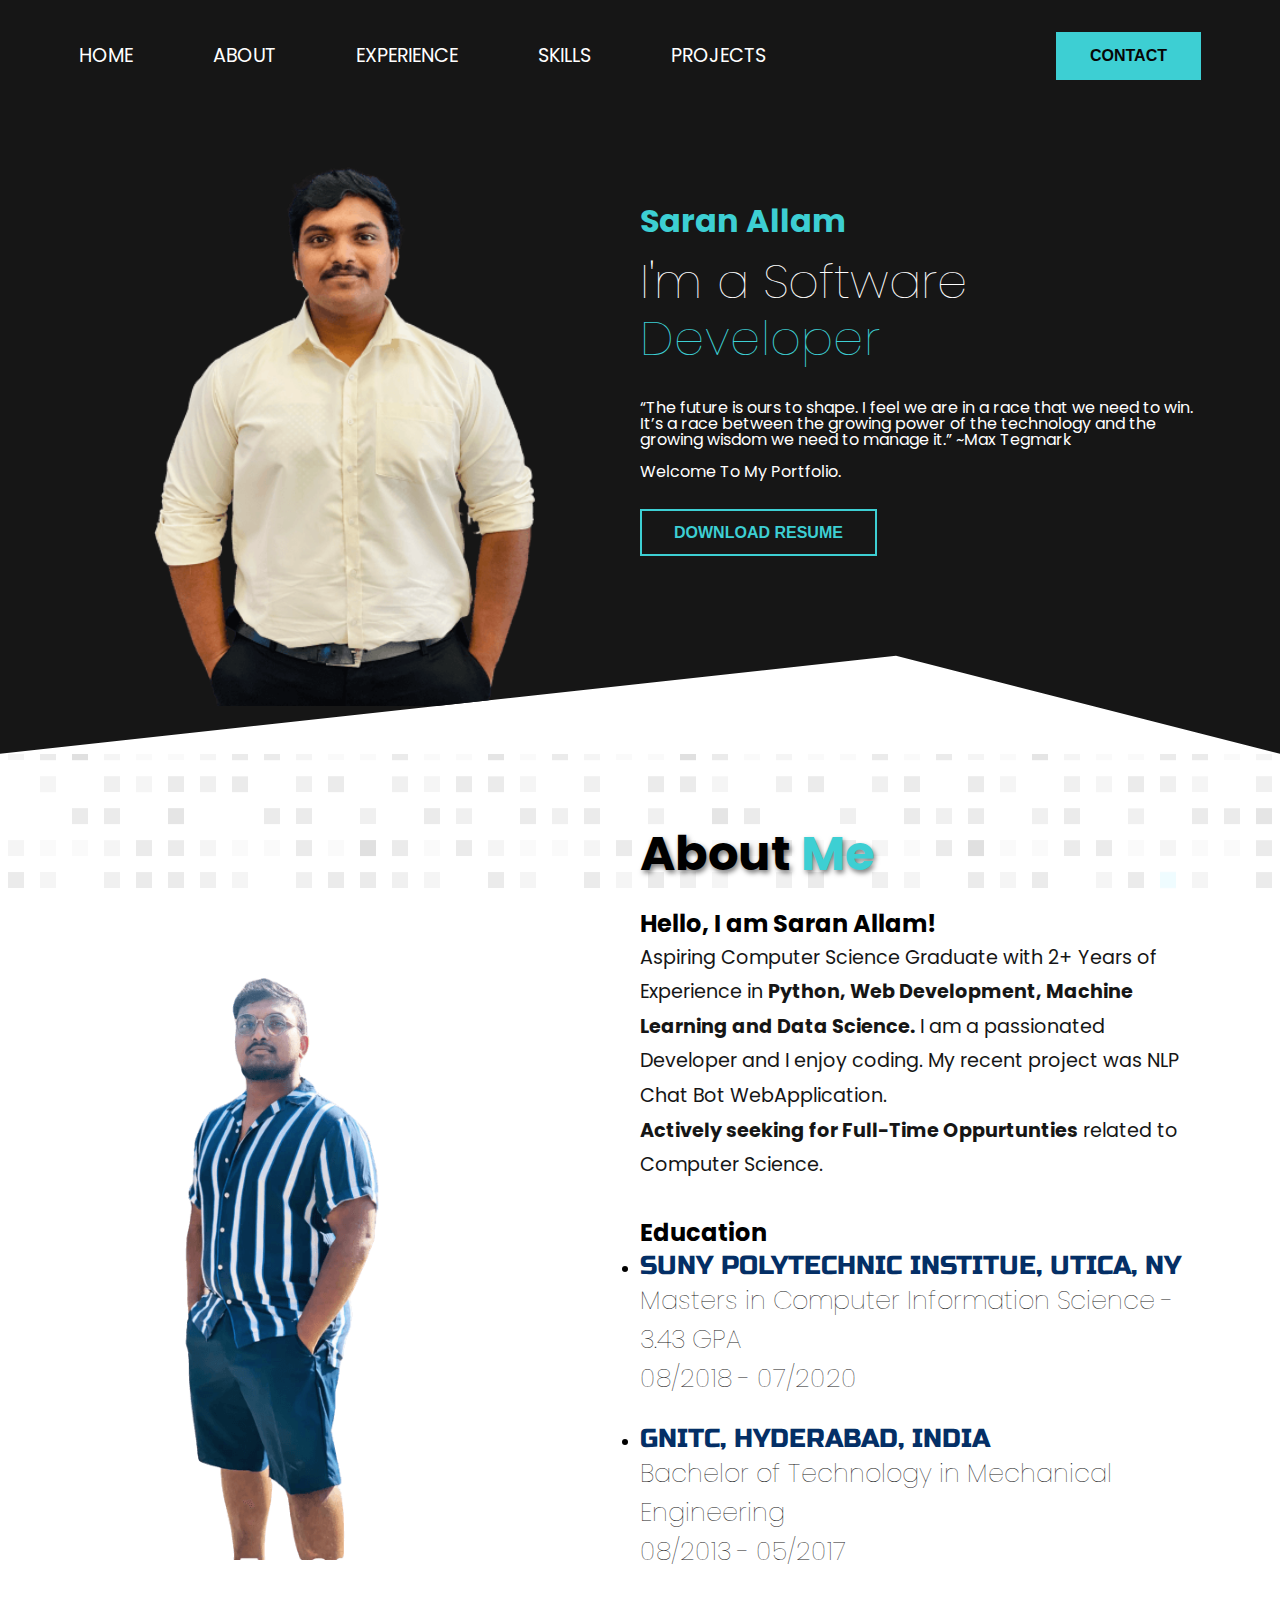
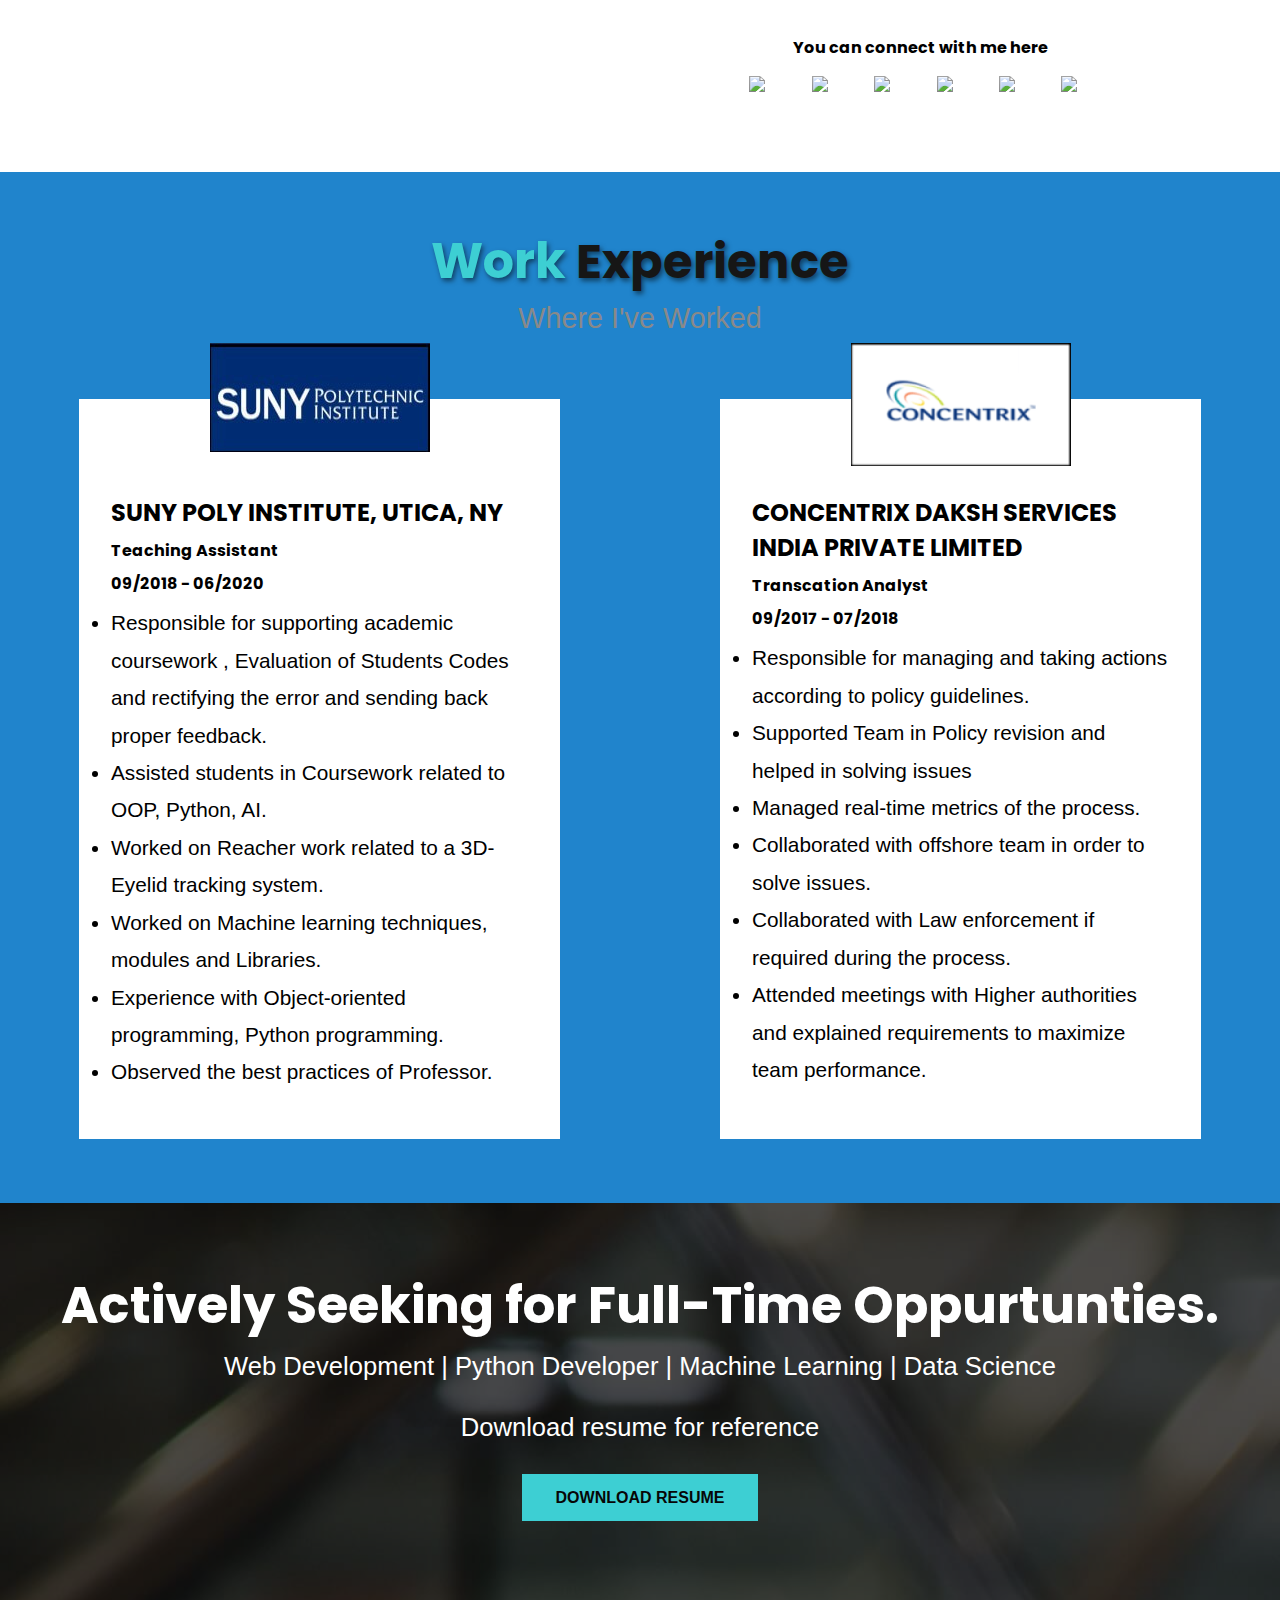
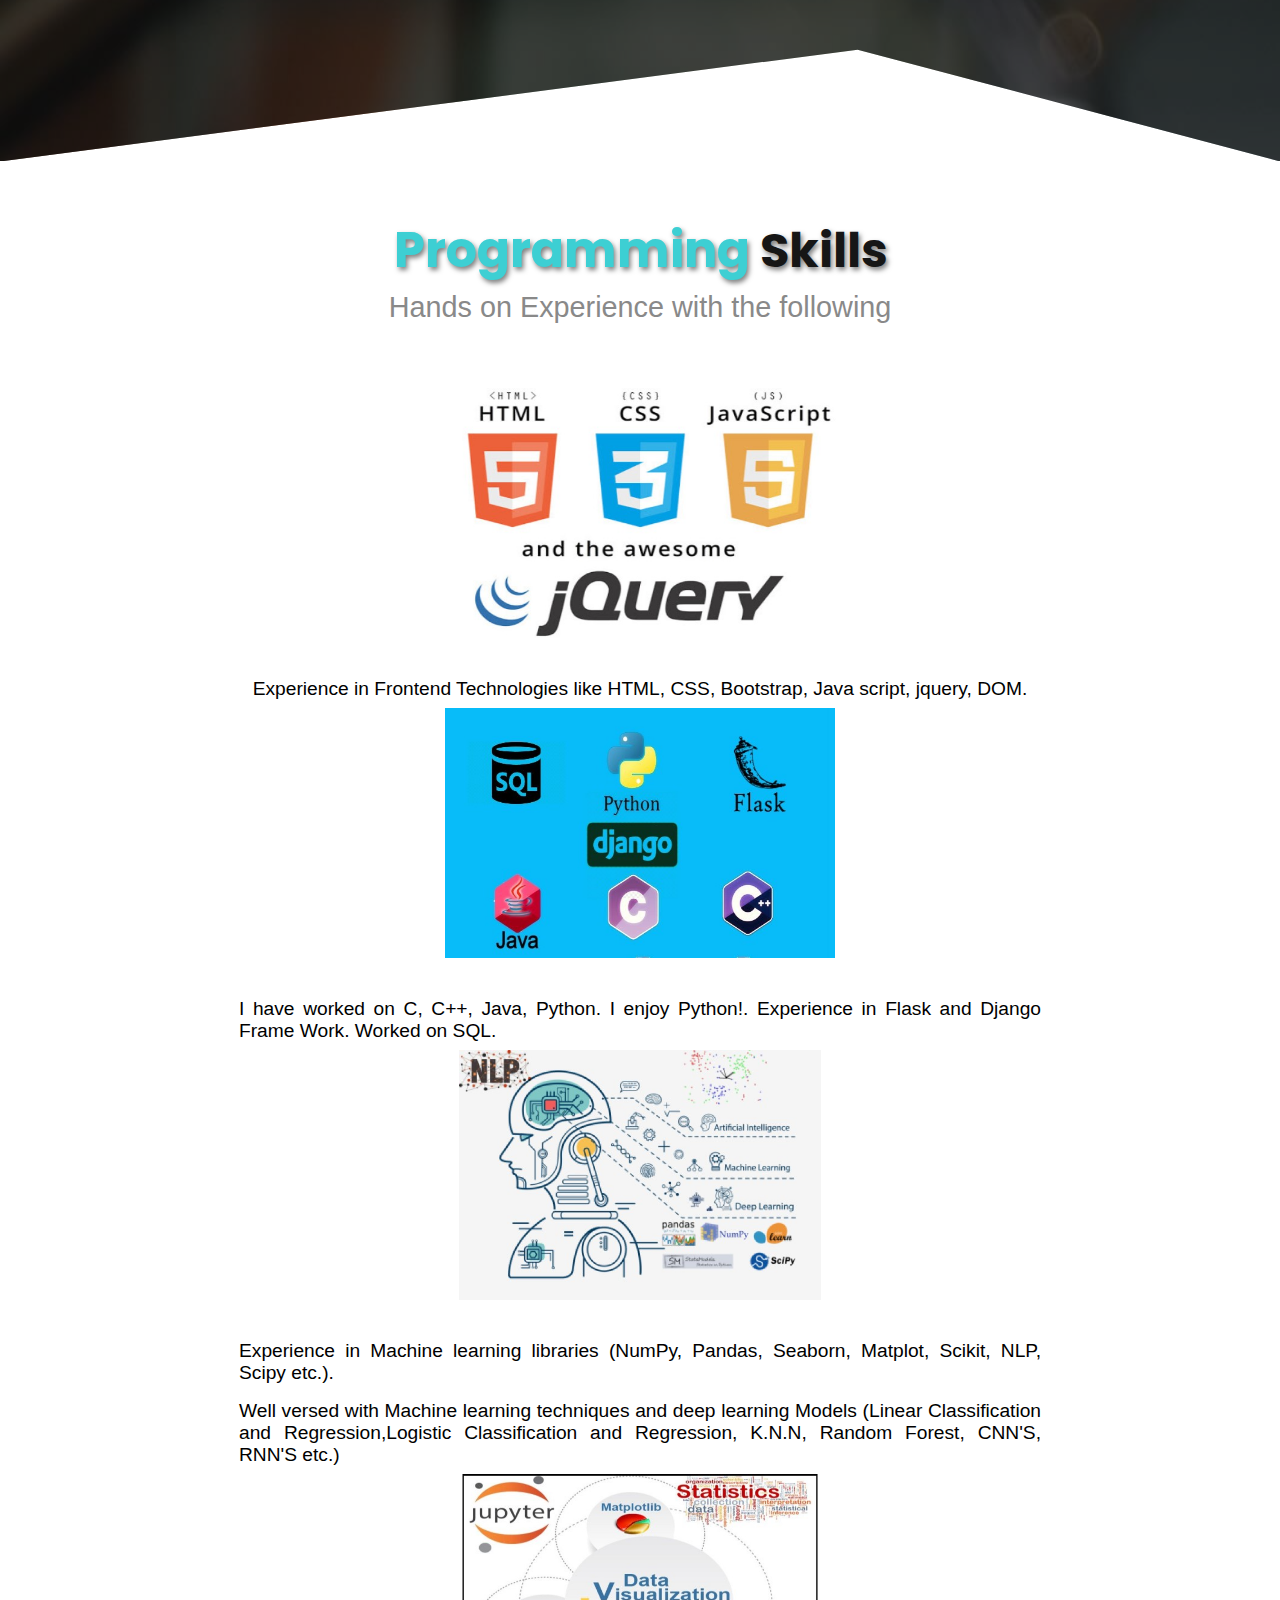
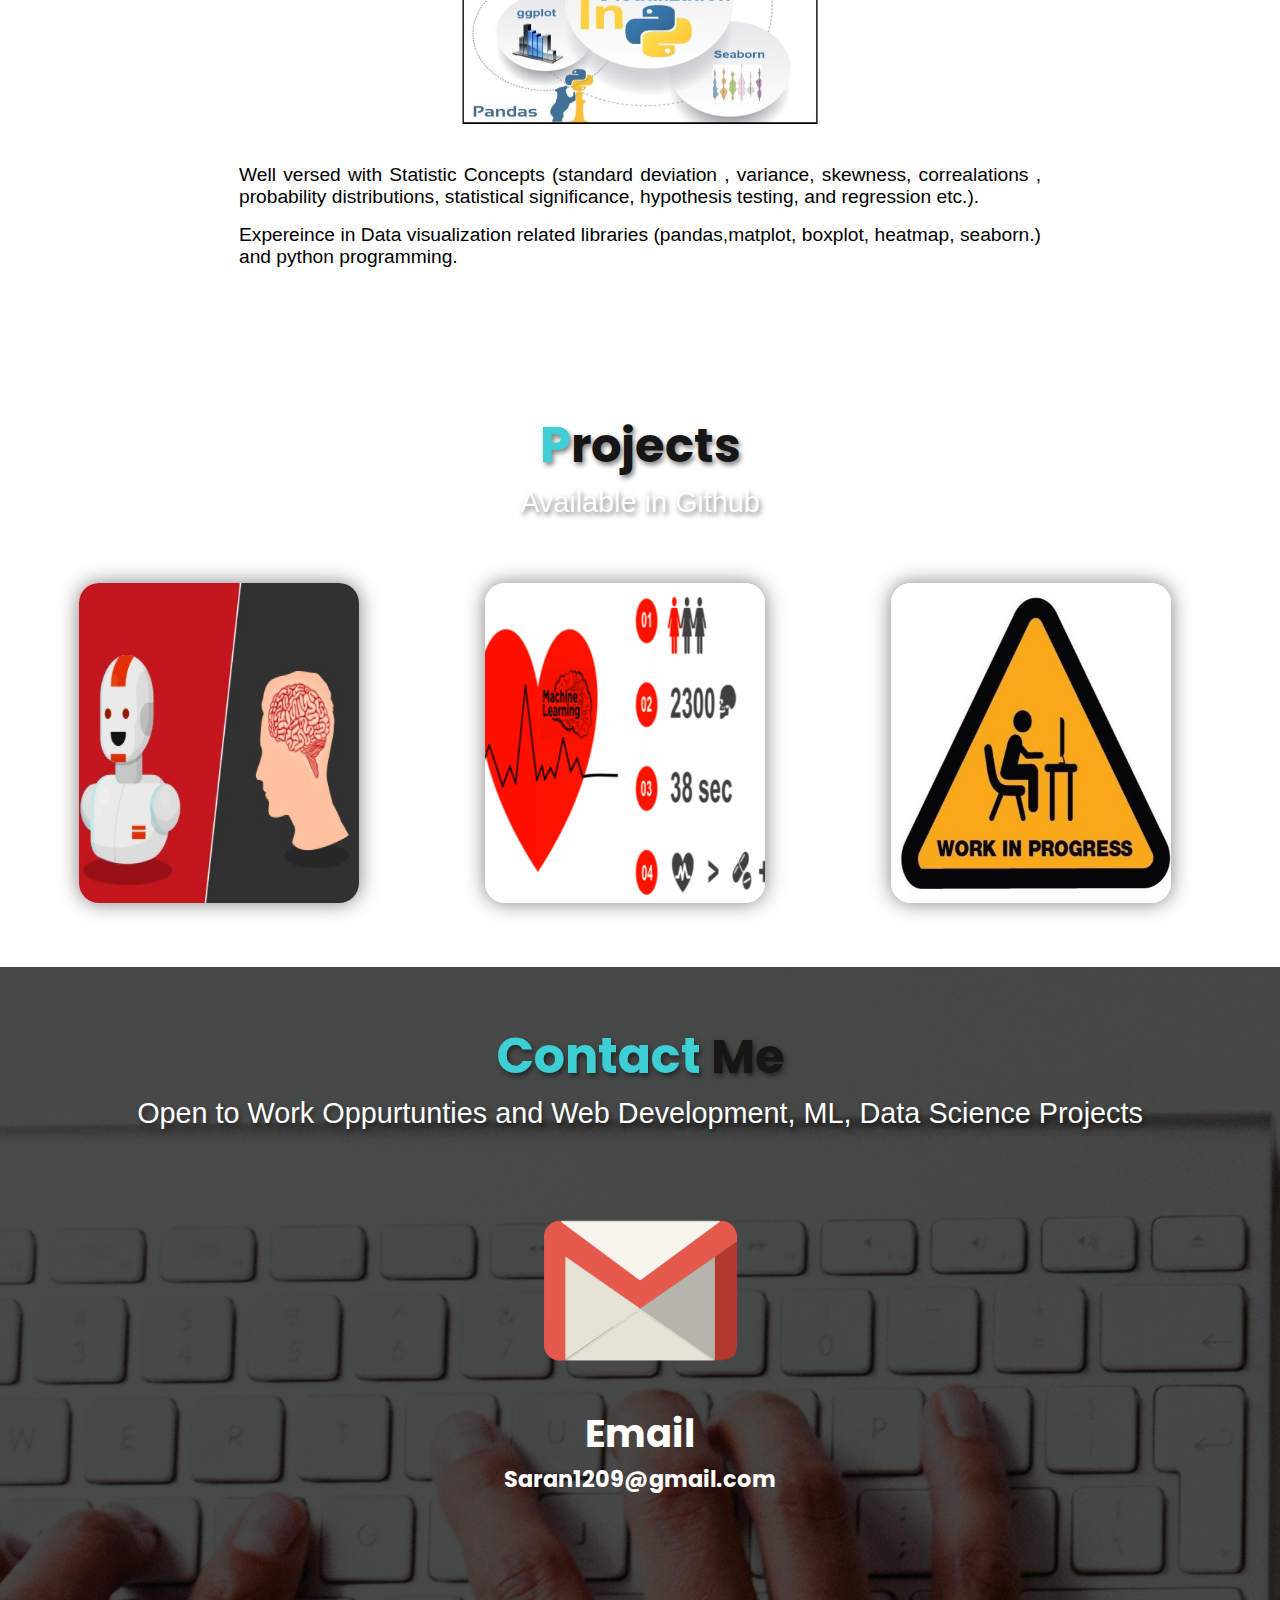
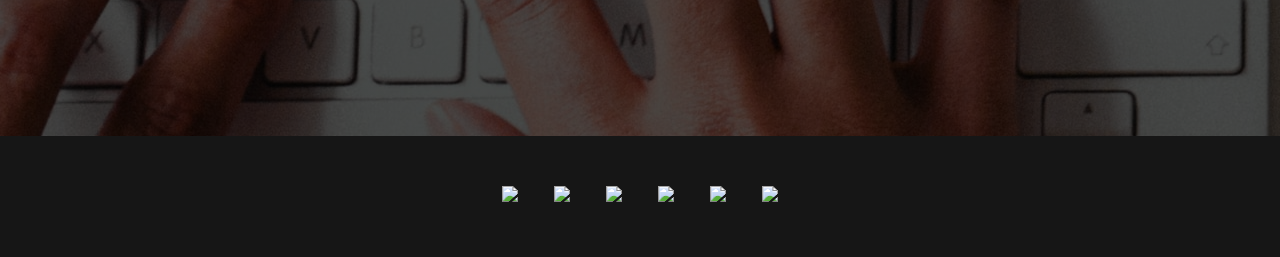
==== index.html @ 60944302 "Rename Portfolio.html to index.html" ====
<!DOCTYPE html>
<html lang="en" dir="ltr">
  <head>
    <meta charset="utf-8">
    <meta name="viewport" content="width=device-width, initial-scale=1.0">
    <meta http-equiv="X-UA-Compatible" content="ie=edge">
    <title>Saran's Portfolio</title>
    <link rel="stylesheet" type="text/css" href="https://cdn.jsdelivr.net/npm/slick-carousel@1.8.1/slick/slick.css"/>
    <link rel="stylesheet" href="port.css">
    <link href="https://fonts.googleapis.com/css2?family=Poppins:ital,wght@0,400;1,600&display=swap" rel="stylesheet">
<link href="https://fonts.googleapis.com/css2?family=Russo+One&display=swap" rel="stylesheet">
  </head>
  <body>
    <div class="site-main-wrapper">
      <button class="ham">
<img src="https://img.icons8.com/fluent/48/000000/menu--v1.png"/>
      </button>
      <div class="mobile-nav">
        <button class="times"> <img src="https://img.icons8.com/color/48/000000/close-window.png"/></button>
        <ul>
          <li><a  href="#home" >HOME</a></li>
          <li><a href="#about">ABOUT</a></li>
          <li><a href="#exp" >EXPERIENCE</a></li>
          <li><a href="#skill" >SKILLS</a></li>
          <li><a  href="#proj" >PROJECTS</a></li>
        </ul>
      </div>
      <header>
        <div class="container">
        <nav id= "main-nav" class = "flex item-center justify-between">
          <div class="left flex item-center ">
            <div class="flex item-center">
              <a href="#home">HOME</a>
                <a href="#about">ABOUT</a>
                  <a href="#exp">EXPERIENCE</a>
                    <a href="#skill">SKILLS</a>
                    <a href="#proj">PROJECTS</a>
            </div>
          </div>
          <div class="right">
          <a href="#Contact">  <button  class= "btn btn-primary" type="button" name="button">Contact</button></a>
          </div>
        </nav>

        <div class="hero flex item-center justify-between">
          <div class="left flex-1 flex justify-center">

            <img src="images\saran.png" alt="">
          </div>
          <div id = "wrapper" class="right flex-1">
  <h6>Saran Allam</h6>
  <h1>I'm a Software <span>Developer</span></h1>
  <p>“The future is ours to shape. I feel we are in a race that we need to win. It’s a race between the growing power of the technology and the growing wisdom we need to manage it.” ~Max Tegmark <br><br> Welcome To My Portfolio. </p>
  <div>
  <a href="http://rb.gy/mbuald">  <button class="btn btn-secondary" type="button" name="button">DOWNLOAD RESUME</button></a>
  </div>
          </div>
        </div>
          </div>
      </header>
      <section id = "about" class="About">
        <div class="container flex item-center about-inner-wrap">
          <div class="flex-1">
            <img class="about-me" src="images\aboutme2.png" alt="">
          </div>
          <div  class=" flex-1 aboutpara right">
  <h1>About<span> Me</span></h1>
  <h2>Hello, I am Saran Allam!</h3>
  <p class= "para">Aspiring Computer Science Graduate with 2+ Years of Experience in <span style="font-weight:bold; color:var(--dark);">Python, Web Development, Machine Learning and Data Science.</span> I am a passionated Developer and I enjoy coding. My recent project was NLP Chat Bot WebApplication. <br><span style="font-weight:bold;color:var(--dark);">Actively seeking for Full-Time Oppurtunties</span> related to Computer Science.  </p>
  <div class="edu">
    <h2 style="font-size:xlarge;">Education</h2>
    <ul>
      <li><h3 style="color:#042f66;">SUNY POLYTECHNIC INSTITUE, UTICA, NY<br><span  style=" color: var(--dark);font-family: 'Poppins', sans-serif;">Masters in Computer Information Science - 3.43 GPA <br> 08/2018 - 07/2020 </span></h4></li>
      <li><h3  style="color:#042f66;">GNITC, HYDERABAD, INDIA<br><span   style=" color: var(--dark);font-family: 'Poppins', sans-serif;">Bachelor of Technology in Mechanical Engineering <br>08/2013 - 05/2017 </span></h4></li>
    </ul>
    </div>
    <h5>You can connect with me here</h5>
  <div class="social">
    <a href="https://www.linkedin.com/in/saranallam/"><img src="https://img.icons8.com/color/48/000000/linkedin.png"/></a>
      <a href="https://github.com/saran1209"><img src="https://img.icons8.com/fluent/48/000000/github.png"/></a>
    <a href="https://www.facebook.com/saran1209/"><img src="https://img.icons8.com/color/48/000000/facebook-new.png"/></a>
  <a href="https://twitter.com/saran1209"><img src="https://img.icons8.com/fluent/48/000000/twitter.png"/></a>
    <a href="https://www.instagram.com/isarankumar/"><img src="https://img.icons8.com/fluent/48/000000/instagram-new.png"/></a>
      <a href="https://www.youtube.com/user/saran1209"><img src="https://img.icons8.com/fluent/48/000000/youtube-play.png"/></a>
  </div>
  </div>
        </div>
      </section>
      <section id ="exp" class="Expereince">
        <div class="container">
          <h1 class="section-heading"><span>Work</span> Experience</h1>
          <p>Where I've Worked</p>
          <div class="card-wrapper">
            <div class="card">
              <img src="images\SUNY.jpg" alt="">
              <h2>SUNY POLY INSTITUTE, UTICA, NY</h2>
              <h3>Teaching Assistant</h2>
              <h3>09/2018 - 06/2020</h3>
              <ul>
                <li>Responsible for supporting academic coursework , Evaluation of Students Codes and rectifying the error and sending back proper feedback.</li>
                <li>Assisted students in Coursework related to OOP, Python, AI.</li>
                <li>Worked on Reacher work related to a 3D-Eyelid tracking system.</li>
                <li>Worked on Machine learning techniques, modules and Libraries.</li>
                <li>Experience with Object-oriented programming, Python programming.</li>
                <li>Observed the best practices of Professor.</li>
              </ul>
            </div>
            <div class="card" >
              <img src="images\cons.png" alt="">
              <h2>CONCENTRIX DAKSH SERVICES INDIA PRIVATE LIMITED</h2>
              <h3>Transcation Analyst</h3>
              <h3>09/2017 - 07/2018</h3>
              <ul >
                <li>Responsible for managing and taking actions according to policy guidelines.</li>
                <li>Supported Team in Policy revision and helped in solving issues </li>
                <li>Managed real-time metrics of the process.</li>
                <li>Collaborated with offshore team in order to solve issues.</li>
                <li>Collaborated with Law enforcement if required during the process.</li>
                <li>Attended meetings with Higher authorities and  explained requirements to maximize team performance.</li>
              </ul>
            </div>
          </div>
        </div>
      </section>
      <section class="Available">
        <h1>Actively Seeking for Full-Time Oppurtunties.</h1>
        <p>Web Development | Python Developer | Machine Learning | Data Science</p>
  <p>Download resume for reference</p>
  <a href="http://rb.gy/mbuald">
<button class="btn btn-primary" type="button">DOWNLOAD RESUME</button></a>
      </section>
      <section id= "skill" class="skills">
        <div class="container">
          <h1 class="section-heading"><span>Programming</span> Skills</h1>
          <p>Hands on Experience with the following</p>
          <div class="slider">
            <div class="slide">
              <img src="images\frontend.jpg" alt="">
              <p>Experience in Frontend Technologies like HTML, CSS, Bootstrap, Java script, jquery, DOM.</p>
            </div>
            <div class="slide">
              <img src="images\coding.jpg" alt="">
              <p>I have worked on C, C++, Java, Python. I enjoy Python!. Experience in Flask and Django Frame Work. Worked on SQL.</p>


            </div>
            <div class="slide">
              <img src="images\ai.jpg" alt="">
              <p>Experience in Machine learning libraries (NumPy, Pandas, Seaborn, Matplot, Scikit, NLP, Scipy etc.).</p><p>Well versed with Machine learning techniques and deep learning Models (Linear Classification and Regression,Logistic Classification and Regression, K.N.N, Random Forest, CNN'S, RNN'S etc.) </p>

            </div>
            <div class="slide">
              <img src="images\data.jpg" alt="">

              <p>Well versed with Statistic Concepts (standard deviation , variance, skewness, correalations , probability distributions, statistical significance, hypothesis testing, and regression etc.).</p> <p> Expereince in Data visualization related libraries (pandas,matplot, boxplot, heatmap, seaborn.) and python programming. </p>

            </div>
          </div>
          <div class="slider-dots">
          </div>
        </div>
      </section>
      <section id="proj" class="work">
        <div class="container">
        <h1 class="section-heading"><span>P</span>rojects</h1>
        <p>Available in Github<p>
  <div class="card-wrapper">
      <div class="c">
        <span class="surface"></span>
        <h1>NLP Chatbot</h1>
        <h3>College Enquery Chatbot</h3>
        <a href="https://github.com/saran1209"><img class="fab fa-github" src="https://img.icons8.com/fluent/48/000000/github.png"/></a>
      </div>
      <div class="c ML-1">
        <span class="surface"></span>
        <h1>Heat Disease <br> Prediction</h1>
        <p>Comparing ML Algorithms</p>
        <a href="https://github.com/saran1209"><img class="fab fa-github" src="https://img.icons8.com/fluent/48/000000/github.png"/></a>
      </div>
      <div class="c cal">
        <span class="surface"></span>
        <h1>Calculator</h1>
        <h3>Using Javascript</h3>
        <a href="https://github.com/saran1209"><img class="fab fa-github" src="https://img.icons8.com/fluent/48/000000/github.png"/></a>
      </div>
    </div>
  </div>
  </section>
  <section id ="Contact" class="contact">
    <div class="container">
      <h1 class="section-heading"><span>Contact</span> Me</h1>
      <p> Open to  Work Oppurtunties and Web Development, ML, Data Science Projects</p>
  <div class="card-wrapper">
    <div class="card">
      <img src="images\Gmail.png" alt="">
      <h2>Email</h2>
      <h6>Saran1209@gmail.com</h6>
    </div>
  </div>
    </div>
  </section>
  <footer>
    <div class="footer-socials">
      <a href="https://www.linkedin.com/in/saranallam/"><img src="https://img.icons8.com/color/48/000000/linkedin.png"/></a>
        <a href="https://github.com/saran1209"><img src="https://img.icons8.com/fluent/48/000000/github.png"/></a>
      <a href="https://www.facebook.com/saran1209/"><img src="https://img.icons8.com/color/48/000000/facebook-new.png"/></a>
    <a href="https://twitter.com/saran1209"><img src="https://img.icons8.com/fluent/48/000000/twitter.png"/></a>
      <a href="https://www.instagram.com/isarankumar/"><img src="https://img.icons8.com/fluent/48/000000/instagram-new.png"/></a>
      <a href="https://www.youtube.com/user/saran1209"><img src="https://img.icons8.com/fluent/48/000000/youtube-play.png"/></a>

    </div>
  </footer>

    </div>
    <script type="text/javascript" src="https://code.jquery.com/jquery-1.11.0.min.js"></script>
  <script type="text/javascript" src="https://code.jquery.com/jquery-migrate-1.2.1.min.js"></script>
  <script type="text/javascript" src="https://cdn.jsdelivr.net/npm/slick-carousel@1.8.1/slick/slick.min.js"></script>
<script  src="portf.js"></script>
  </body>
</html>
---- port.css ----
@import "utilities.css";

:root{
  --primary:#3DCFD3;
  --dark:#161616;
  --pure:#FFFFFF;
  --ternary:#898989;
  --light:#F2F2F2;
  --secondary:#070606;
}
body{
  font-family: 'Poppins', sans-serif;
}
*{
  padding: 0;
  margin: 0;
  box-sizing: border-box;
  --webkit-font-smotthing:antiialised;
}

html{
  scroll-behavior: smooth;
}
.hero{
  padding: 3rem 0;
}

.site-main-wrapper{
  position: relative;

}
.container{
  max-width: 1152px;
  padding:0 15px;
  margin: 0 auto;
}

@media (min-width: 576px){
  .container{
    max-width: 540px;
  }
}
@media (min-width: 768px){
  .container{
    max-width: 720px;
  }
}

@media (min-width: 992px){
  .container{
    max-width: 960px;
  }
}

@media (min-width:1204px){
  .container{
    max-width: 1152px;
  }
}

.ham img{
  width: 30px;
    background: none;
}

.ham{
  position: absolute;
  top: 40px;
  right:40px;
  z-index: 11;
  background: none;
  border: none;
  outline: none;
  cursor: pointer;
  display: none;

}
.mobile-nav{
  position: fixed;
  top:0;
  left:0;
  z-index: 1001;
  background: url("images\\nav.jpg");
  width: 100%;
  height: 100%;
  padding: 2rem;
  padding-top: 5rem;
float: none;
  transform: translateX(-100%);
  transition: all .5s ease-in-out;
}
.open{
  transform:translateX(0);
}
.times{
position: fixed;
top: 30px;
right: 30px;
border: none;
background: none;
outline: none;
cursor: pointer;
}
.times img{
  width: 35px;
}
.mobile-nav ul{
  list-style-type: none;
}
.mobile-nav ul li a{

  color: var(--pure);
  text-decoration: none;
  font-size: 3rem;
  color: #fff;
    text-align: center;
    text-shadow: 0 0 5px #fff, 0 0 10px #fff, 0 0 15px #0073e6, 0 0 20px #0073e6, 0 0 25px #0073e6, 0 0 30px #0073e6, 0 0 35px #0073e6;

}
header {
  background: var(--dark);
  clip-path:polygon(0 0, 100% 0, 100% 100%, 70% 87%, 0 100%);
}
header nav .left a{
  color: var(--pure);
  font-size: 1.2rem;
  text-decoration: none;
  margin-right: 5rem ;
  text-transform: uppercase;
  transition:all .3s ease;
}
header nav .left a:hover{
  color: var(--primary)
}
header nav {
  padding: 2em 0;
}


.hero .left img{
  width: 500px;
}
.hero .right{
  color: var(--pure);
  margin-top: -7rem;

}
.hero .right h6{
  font-size: 2rem;
  color: var(--primary);
    margin-bottom: 0.5rem;
}


.hero .right h1 {
  color: var(--pure);
  font-size: 3rem;
  font-weight: 100;
  line-height: 1.2;
  margin-bottom: 2rem;
}
.hero .right h1 span{
  color: var(--primary);
}

.hero .right p {
  line-height: 1;
  margin-bottom: 1.8rem;

}
section{
  padding:4rem 0;

}

section.About {
  background-color: #ffffff;
background-image: url("data:image/svg+xml,%3Csvg xmlns='http://www.w3.org/2000/svg' viewBox='0 0 2000 1500'%3E%3Cdefs%3E%3Crect stroke='%23ffffff' stroke-width='.5' width='1' height='1' id='s'/%3E%3Cpattern id='a' width='3' height='3' patternUnits='userSpaceOnUse' patternTransform='scale(50) translate(-980 -735)'%3E%3Cuse fill='%23fafafa' href='%23s' y='2'/%3E%3Cuse fill='%23fafafa' href='%23s' x='1' y='2'/%3E%3Cuse fill='%23f5f5f5' href='%23s' x='2' y='2'/%3E%3Cuse fill='%23f5f5f5' href='%23s'/%3E%3Cuse fill='%23f0f0f0' href='%23s' x='2'/%3E%3Cuse fill='%23f0f0f0' href='%23s' x='1' y='1'/%3E%3C/pattern%3E%3Cpattern id='b' width='7' height='11' patternUnits='userSpaceOnUse' patternTransform='scale(50) translate(-980 -735)'%3E%3Cg fill='%23ebebeb'%3E%3Cuse href='%23s'/%3E%3Cuse href='%23s' y='5' /%3E%3Cuse href='%23s' x='1' y='10'/%3E%3Cuse href='%23s' x='2' y='1'/%3E%3Cuse href='%23s' x='2' y='4'/%3E%3Cuse href='%23s' x='3' y='8'/%3E%3Cuse href='%23s' x='4' y='3'/%3E%3Cuse href='%23s' x='4' y='7'/%3E%3Cuse href='%23s' x='5' y='2'/%3E%3Cuse href='%23s' x='5' y='6'/%3E%3Cuse href='%23s' x='6' y='9'/%3E%3C/g%3E%3C/pattern%3E%3Cpattern id='h' width='5' height='13' patternUnits='userSpaceOnUse' patternTransform='scale(50) translate(-980 -735)'%3E%3Cg fill='%23ebebeb'%3E%3Cuse href='%23s' y='5'/%3E%3Cuse href='%23s' y='8'/%3E%3Cuse href='%23s' x='1' y='1'/%3E%3Cuse href='%23s' x='1' y='9'/%3E%3Cuse href='%23s' x='1' y='12'/%3E%3Cuse href='%23s' x='2'/%3E%3Cuse href='%23s' x='2' y='4'/%3E%3Cuse href='%23s' x='3' y='2'/%3E%3Cuse href='%23s' x='3' y='6'/%3E%3Cuse href='%23s' x='3' y='11'/%3E%3Cuse href='%23s' x='4' y='3'/%3E%3Cuse href='%23s' x='4' y='7'/%3E%3Cuse href='%23s' x='4' y='10'/%3E%3C/g%3E%3C/pattern%3E%3Cpattern id='c' width='17' height='13' patternUnits='userSpaceOnUse' patternTransform='scale(50) translate(-980 -735)'%3E%3Cg fill='%23e5e5e5'%3E%3Cuse href='%23s' y='11'/%3E%3Cuse href='%23s' x='2' y='9'/%3E%3Cuse href='%23s' x='5' y='12'/%3E%3Cuse href='%23s' x='9' y='4'/%3E%3Cuse href='%23s' x='12' y='1'/%3E%3Cuse href='%23s' x='16' y='6'/%3E%3C/g%3E%3C/pattern%3E%3Cpattern id='d' width='19' height='17' patternUnits='userSpaceOnUse' patternTransform='scale(50) translate(-980 -735)'%3E%3Cg fill='%23ffffff'%3E%3Cuse href='%23s' y='9'/%3E%3Cuse href='%23s' x='16' y='5'/%3E%3Cuse href='%23s' x='14' y='2'/%3E%3Cuse href='%23s' x='11' y='11'/%3E%3Cuse href='%23s' x='6' y='14'/%3E%3C/g%3E%3Cg fill='%23e0e0e0'%3E%3Cuse href='%23s' x='3' y='13'/%3E%3Cuse href='%23s' x='9' y='7'/%3E%3Cuse href='%23s' x='13' y='10'/%3E%3Cuse href='%23s' x='15' y='4'/%3E%3Cuse href='%23s' x='18' y='1'/%3E%3C/g%3E%3C/pattern%3E%3Cpattern id='e' width='47' height='53' patternUnits='userSpaceOnUse' patternTransform='scale(50) translate(-980 -735)'%3E%3Cg fill='%23effcff'%3E%3Cuse href='%23s' x='2' y='5'/%3E%3Cuse href='%23s' x='16' y='38'/%3E%3Cuse href='%23s' x='46' y='42'/%3E%3Cuse href='%23s' x='29' y='20'/%3E%3C/g%3E%3C/pattern%3E%3Cpattern id='f' width='59' height='71' patternUnits='userSpaceOnUse' patternTransform='scale(50) translate(-980 -735)'%3E%3Cg fill='%23effcff'%3E%3Cuse href='%23s' x='33' y='13'/%3E%3Cuse href='%23s' x='27' y='54'/%3E%3Cuse href='%23s' x='55' y='55'/%3E%3C/g%3E%3C/pattern%3E%3Cpattern id='g' width='139' height='97' patternUnits='userSpaceOnUse' patternTransform='scale(50) translate(-980 -735)'%3E%3Cg fill='%23effcff'%3E%3Cuse href='%23s' x='11' y='8'/%3E%3Cuse href='%23s' x='51' y='13'/%3E%3Cuse href='%23s' x='17' y='73'/%3E%3Cuse href='%23s' x='99' y='57'/%3E%3C/g%3E%3C/pattern%3E%3C/defs%3E%3Crect fill='url(%23a)' width='100%25' height='100%25'/%3E%3Crect fill='url(%23b)' width='100%25' height='100%25'/%3E%3Crect fill='url(%23h)' width='100%25' height='100%25'/%3E%3Crect fill='url(%23c)' width='100%25' height='100%25'/%3E%3Crect fill='url(%23d)' width='100%25' height='100%25'/%3E%3Crect fill='url(%23e)' width='100%25' height='100%25'/%3E%3Crect fill='url(%23f)' width='100%25' height='100%25'/%3E%3Crect fill='url(%23g)' width='100%25' height='100%25'/%3E%3C/svg%3E");
background-attachment: fixed;
background-size: cover;
}
section.About .about-me{
  height: 600px;
}
section.About h1{
  margin-bottom: 1rem;
  font-size: 3rem;
  text-shadow: 2px 3px 5px rgba(0,0,0,0.5);

}
section.About h1 span{
  color: var(--primary);
}
section.About h3{
  font-size: 1.6rem;
  margin-bottom: 1.6rem;
  font-weight: 100;
  font-family: 'Russo One', sans-serif;
  justify-content: center;
}
section.About p{
  color: var(--dark);
  font-size: 1.2rem;
  line-height: 1.8;
  margin-bottom: 2rem;


}
section.About .edu li {
  margin-bottom: 1.6rem;
}
section.About .social{
  display: flex;
  align-items: center;
justify-content:center;

}
section.About .social a{
  display: flex;
padding: 1rem;
  margin-right: 0.9rem;
  transition: all .3s;

}
section.About .social a:hover{
  -webkit-transform: scale(1.2);
    -ms-transform: scale(1.2);
    transform: scale(1.2);
}
section.About .edu{
  margin-bottom: 4rem;
}
section.About h5{
display: flex;
font-size: 1rem;
align-items: center;
justify-content:center;
}
.section-heading{
  color: var(--dark);
  text-align: center;
  margin-bottom: 1rem;
  line-height: 1;
  font-size: 3rem;
  text-shadow: 2px 3px 5px rgba(0,0,0,0.5);
}
.section-heading:hover{
  opacity: 0.2;
        transition: 0.3s;
        -webkit-transition: 170ms ease-in-out;
        -moz-transition: 170ms ease-in-out;
        -ms-transition: 170ms ease-in-out;
        -o-transition: 170ms ease-in-out;
        transition: 170ms ease-in-out;
        transition-duration: 170ms;
        transition-timing-function: ease-in-out;
        transition-delay: 0s;
}

.section-heading span{
  color: var(--primary);
  font-weight: bold;
font-size: 3.1rem;}
.section-heading + p{
  color: var(--ternary);
font-family: 'Lato',sans-serif;
margin-bottom: 4rem;
text-align: center;
font-size: 1.8rem;
}
section.Expereince{
  background-color: #2084cc;
  background-image: url("images\\WORK.jpg");
  background-attachment: fixed;
  background-size: cover;
}
section.Expereince .card-wrapper .card{
  background: var(--pure);
  padding: 3rem 2rem;
  position: relative;
  padding-top: 6rem;

}
section.Expereince .card-wrapper .card:hover{
  background: var(--dark);
}
section.Expereince .card-wrapper .card:hover *{
color: var(--pure);
}
section.Expereince .card-wrapper{
  display: grid;
  grid-template-columns: repeat(2,1fr);
  grid-column-gap: 10rem;
}

section.Expereince .card-wrapper .card img{
  position: absolute;
  top: -3.5rem;
  left: 50%;
  transform: translateX(-50%);

}
section.Expereince .card-wrapper .card h2{
  font-size: 1.5rem;
  margin-bottom: 0.5rem;
}
section.Expereince .card-wrapper .card h3{
  font-size: 1rem;
  margin-bottom: 0.5rem;
}
section.Expereince .card-wrapper .card ul{
  font-family: 'Lato',sans-serif;
  line-height: 1.8;
  font-size: 1.3rem;
}
section.Available{
  text-align: center;
  background: linear-gradient(rgba(0,0,0,0.7),rgba(0,0,0,0.7)),url("images\\job.jpg");
color: var(--pure);
clip-path:polygon(0 0, 100% 0, 100% 100%, 67% 80%, 0 100%);
font-size: 1.6rem;
padding-bottom: 15rem;

}
section.Available h1{
  margin-bottom: 0.5rem;
}
section.Available p{
  margin-bottom: 2rem;
  font-family: 'Lato',sans-serif;

}

section.skills .slider .slide img{

  border-radius:50%
width:250px;
height: 250px;
  margin-bottom: 2rem;
  object-fit: cover;
}


section.skills .slider .slide{
  text-align: center;
  display: flex;
  align-items: center;
  flex-direction: column;
  padding: 0 10rem;
}
section.skills .slider .slide p {
  font-family: 'Lato',sans-serif;
  font-size: 1.2rem;
  margin-top: 0.5rem;
  margin-bottom: 0.5rem;
  text-align: justify;
}
section.skills .slider-dots .dots{
  list-style-type: none;
  display: flex!important;
  justify-content: center;
}
section.skills .slider-dots{
  margin-top: 1rem;
}
section.skills .slider-dots button{
  font-size: 0;
  width: 20px;
  height: 15px;
  margin-right: 0.3rem;
  border:none;
  outline:none;
  background: var(--ternary);
  border-radius: 5px;
  cursor: pointer;
}
section.skills .dots li.slick-active button{
  background: var(--primary);
  width: 29px;
}
section.work .card-wrapper{
  display: grid;
  grid-template-columns: repeat(3,1fr);
  grid-column-gap: 6rem;
}
section.work .card-wrapper .c{
  position: relative;
  width: 280px;
  height: 320px;
  text-align: center;
  overflow: hidden;
  background: url('images\\chatb.jpg') no-repeat;
  background-position: center;
  background-size: cover;
  border-radius: 20px;
  box-shadow:0 0 20px rgba(0, 0, 0, .5);
}
section.work .card-wrapper  .ML-1{
  position: relative;
  width: 280px;
  height: 320px;
  text-align: center;
  overflow: hidden;
  background: url('images\\ML.png') no-repeat;
  background-position: center;
  background-size: cover;
  border-radius: 20px;
  box-shadow:0 0 20px rgba(0, 0, 0, .5);
}
section.work .card-wrapper  .cal{
  position: relative;
  width: 280px;
  height: 320px;
  text-align: center;
  overflow: hidden;
  background: url('images\\cal.jpeg') no-repeat;
  background-position: center;
  background-size: cover;
  border-radius: 20px;
  box-shadow:0 0 20px rgba(0, 0, 0, .5);
}

section.work {
  background-color: var(--pure);
  background-image: url("images\\projects.jpg");
  background-attachment: fixed;
  background-size: cover;
}
section.work p{
  color: var(--pure);
  text-shadow: 2px 3px 5px rgba(0,0,0,0.5);
}

section.work  .card-wrapper .c .surface{
  position: absolute;
  left: 0; bottom:0;
  width: 100%; height:0;
  opacity:0;
  background: black;
  transition: .2s linear;
}
section.work  .card-wrapper .c h1{
  letter-spacing: 1px;
  font-size: 25px;
  color: #f1f1f1;
  opacity: 0;
  transform: translateX(30px)translateY(280px);
  transition: .4s;
}
section.work  .card-wrapper .c h3{
  letter-spacing: 1px;
  font-size: 14px;
  color: #f3f3f3;
  opacity: 0;
  transform: translateY(270px)translateX(28px);
  transition: .4s;
}
section.work  .card-wrapper  .ML-1 h1{
  letter-spacing: 0.8px;
  font-size: 20px;
  color: #f1f1f1;
  opacity: 0;
  transform: translateX(30px)translateY(280px);
  transition: .4s;
}
section.work  .card-wrapper .ML-1 p{
  letter-spacing: 0.9px;
  font-size: 13px;
  color: #f3f3f3;
  opacity: 0;
  transform: translateY(270px)translateX(28px);
  transition: .4s;
}
section.work  .card-wrapper .c h3{
  letter-spacing: 1px;
  font-size: 14px;
  color: #f3f3f3;
  opacity: 0;
  transform: translateY(270px)translateX(28px);
  transition: .4s;
}
section.work  .card-wrapper .c .fab {
  cursor: pointer;
  display: flex;
  padding: 7px 8px;
  font-size: 16px;
  color: rgb(248,94,94);
  margin:10px;
  opacity: 0;
  transform: translateY(135px)translateX(-50px);
  transition: .3s;
}
section.work  .card-wrapper .c:hover .surface{
  opacity: .8;
  height: 45%;
}

section.work  .card-wrapper .c:hover h1{
  opacity: 1;
  transform: translateX(30px) translateY(210px);
  transition-delay: .4s;
}

section.work  .card-wrapper .c:hover h3{
  opacity: 1;
  transform: translateY(230px) translateX(28px);
  transition-delay: .8s;
}
section.work  .card-wrapper .ML-1:hover p{
  opacity: 1;
  transform: translateY(230px) translateX(28px);
  transition-delay: .8s;
}
section.work  .card-wrapper .c:hover .fab{
  opacity: 1;
  transform: translateY(135px) translateX(5px);
}
section.work  .card-wrapper .c .fa-github{
  transition-delay: .2s;
}
section.contact .card-wrapper{
  display: grid;
  grid-gap: space;
  grid-template-columns: repeat(1,1fr);
}
section.contact .card-wrapper .card{
  text-align: center;
    justify-content: space-between;
}
section.contact .card-wrapper .card img{
  width: 200px;
  height: 200px;
}
section.contact .card-wrapper .card h3{
  font-weight: 400;
  margin-bottom: 1.5rem;
}
section.contact .card-wrapper .card h6{
  font-size: 1.4rem;
}
footer{
  background: var(--dark);
  text-align: center;
  padding: 3rem 0;
}
footer .footer-socials a{
  margin: 1rem;

}
section.contact {  text-align: center;
  background: linear-gradient(rgba(0,0,0,0.7),rgba(0,0,0,0.7)),url("images\\contact.jpg");
color: var(--pure);

font-size: 1.6rem;
padding-bottom: 15rem;

}
section.contact p{
 color: var(--pure);
 text-shadow: 2px 3px 5px rgba(0,0,0,0.5);
}
@media (max-width:1024px) {
  header #main-nav{
    display: none;
}
.ham{

  display: block;

}

.hero .left img{
  width: 360px;
}
.hero .right h1{
  font-size: 2rem;
}
.hero{
  padding-top: 10rem;
}
header{
  clip-path: polygon(0 0, 100% 0, 100% 100%,27% 89%, 0 100%);
}
section.About .about-me {
    height: 285px;

}
section.About h1{
  font-size: 2.5rem;
}
section.About h2{
  font-size: 1.8rem;
}
section.About p{
  font-size: 1rem;

}
section.Expereince .card-wrapper{
  grid-template-columns: repeat(1,1fr);

}
section.Expereince .card-wrapper .card{
  margin-bottom: 2rem;
}
section.Available{
  clip-path:polygon(0 0, 100% 0, 100% 100%, 50% 80%, 0 100%);}
  section.skills .slider .slide p{
  text-align: justify;
  }
  section.work .card-wrapper{
    grid-template-columns: repeat(2,1fr);
    grid-row-gap: 3rem;

  }
  .times img {
      width: 100px;

  }
}
@media (max-width:576px) {

  .hero{
    flex-direction: column;
  }
  header{
    clip-path: polygon(0 0, 100% 0, 100% 100%,69% 96%, 0 100%);
  }
  .hero .right {
    position: absolute;
    top: 290px;
    padding: 0 1rem;
    background: linear-gradient(rgba(0, 0, 0, 0),rgba(0, 0, 0, 0.9));
  }
  .hero .left{
    margin-top:-5rem;
    margin-right: -9rem;
    padding-bottom: 3rem;
  }
  .about-inner-wrap{
    flex-direction: column;
  }
.About .right{
  text-align: center;
}


section.About h3{
  font-size: 1.1rem;
}
section.About .para {
  font-size: 0.8rem;
  text-align:center;
  padding: 0 2rem;

}
section.About .edu ul li{
    text-align: center;

    list-style: none;
}
section.About .edu ul li span{
  font-size: 0.8rem;
  text-align: center;

}
section.About .right .social a {
  justify-content: center;
  padding: 0.1rem;
  margin-top: 1rem;


}
section.Expereince .card-wrapper{
  display: grid;
  grid-template-columns: repeat(1,1fr);
  grid-row-gap: 4rem;
}
section.Expereince .card-wrapper .card ul {

    line-height: 1.6;
    font-size: 1rem;
}
section{
  padding: 4rem 0;
}
section.skills .slider .slide {
  padding: 0;
}
section.work .card-wrapper{
  display: grid;
  grid-template-columns: repeat(1,1fr);
  grid-row-gap: 4rem;
  padding: 0 50%;
  justify-content: center;
}
section.contact {
  padding: 2rem 1rem;
}
footer .footer-socials a img{
  margin-bottom: 1rem;

}
.times img {
    width: 50px;
    position: fixed;
    top: 0.2px;
    right: 60px;
}

}
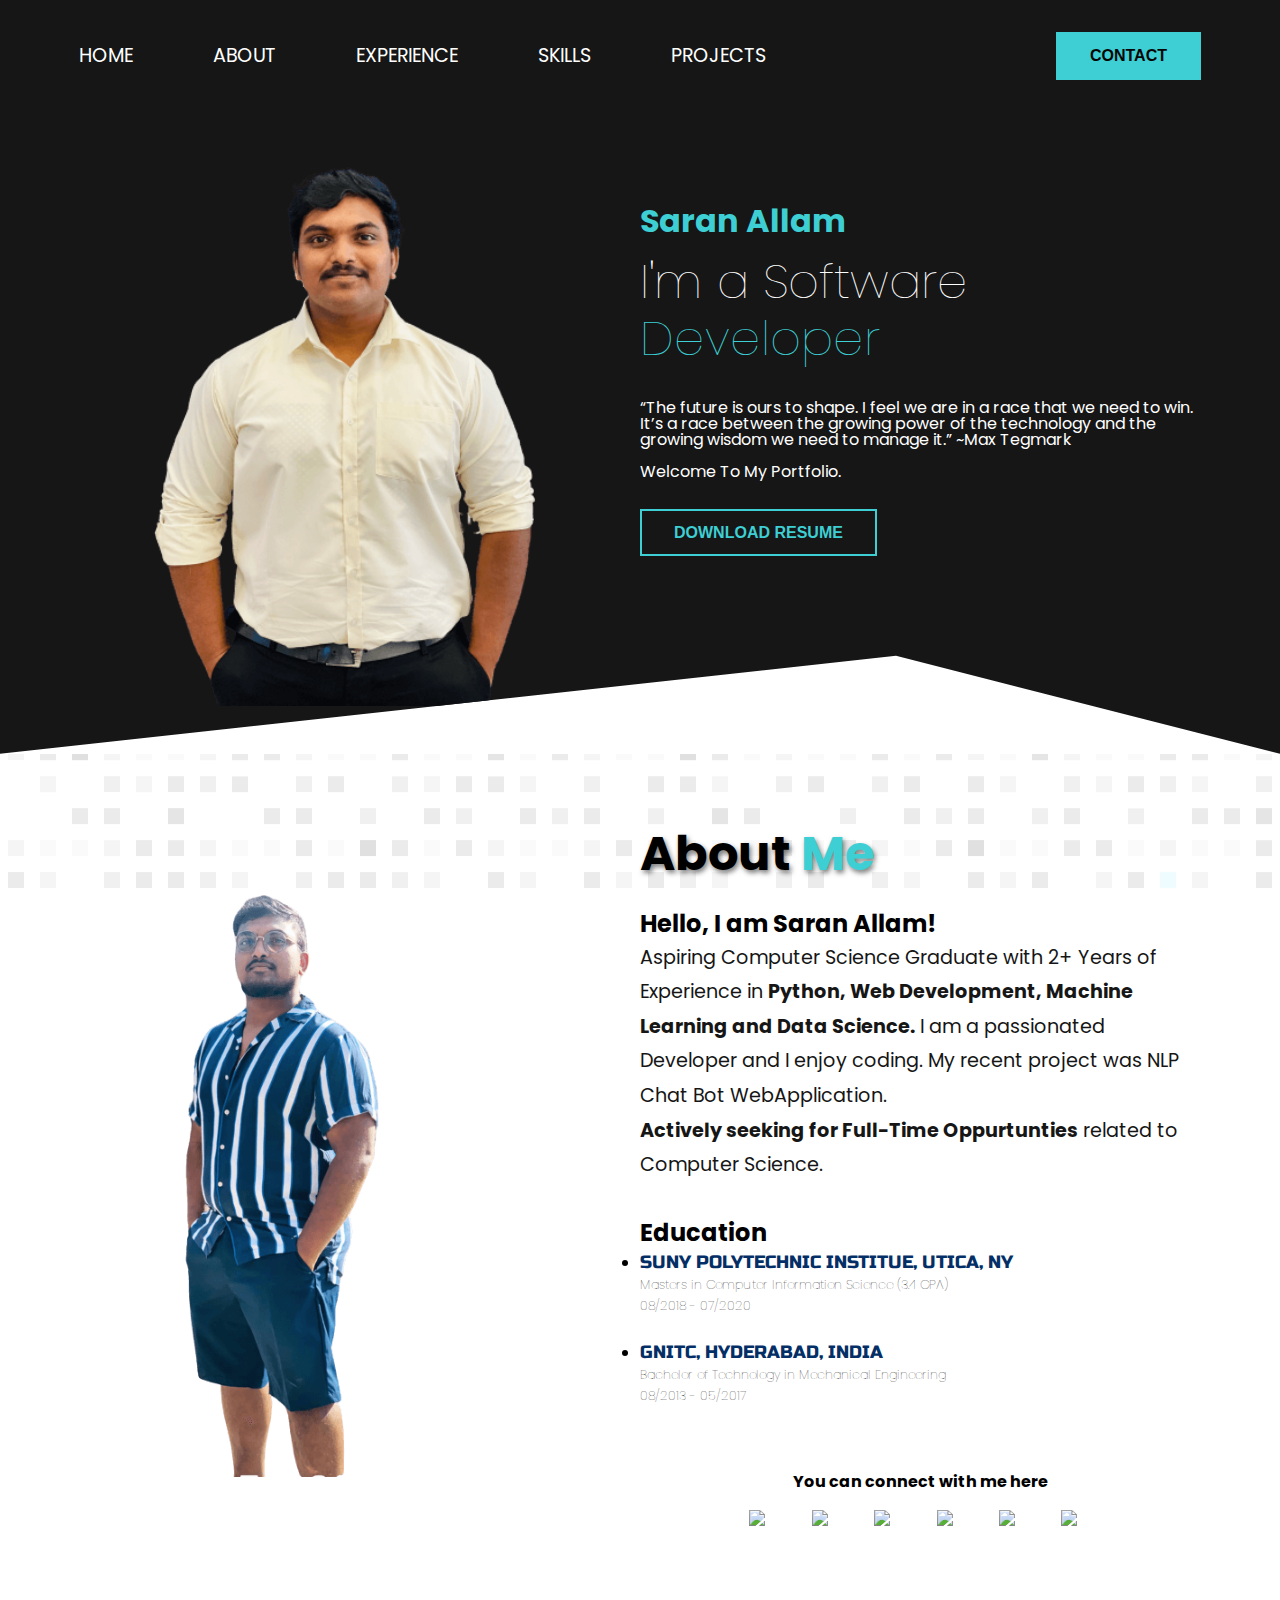
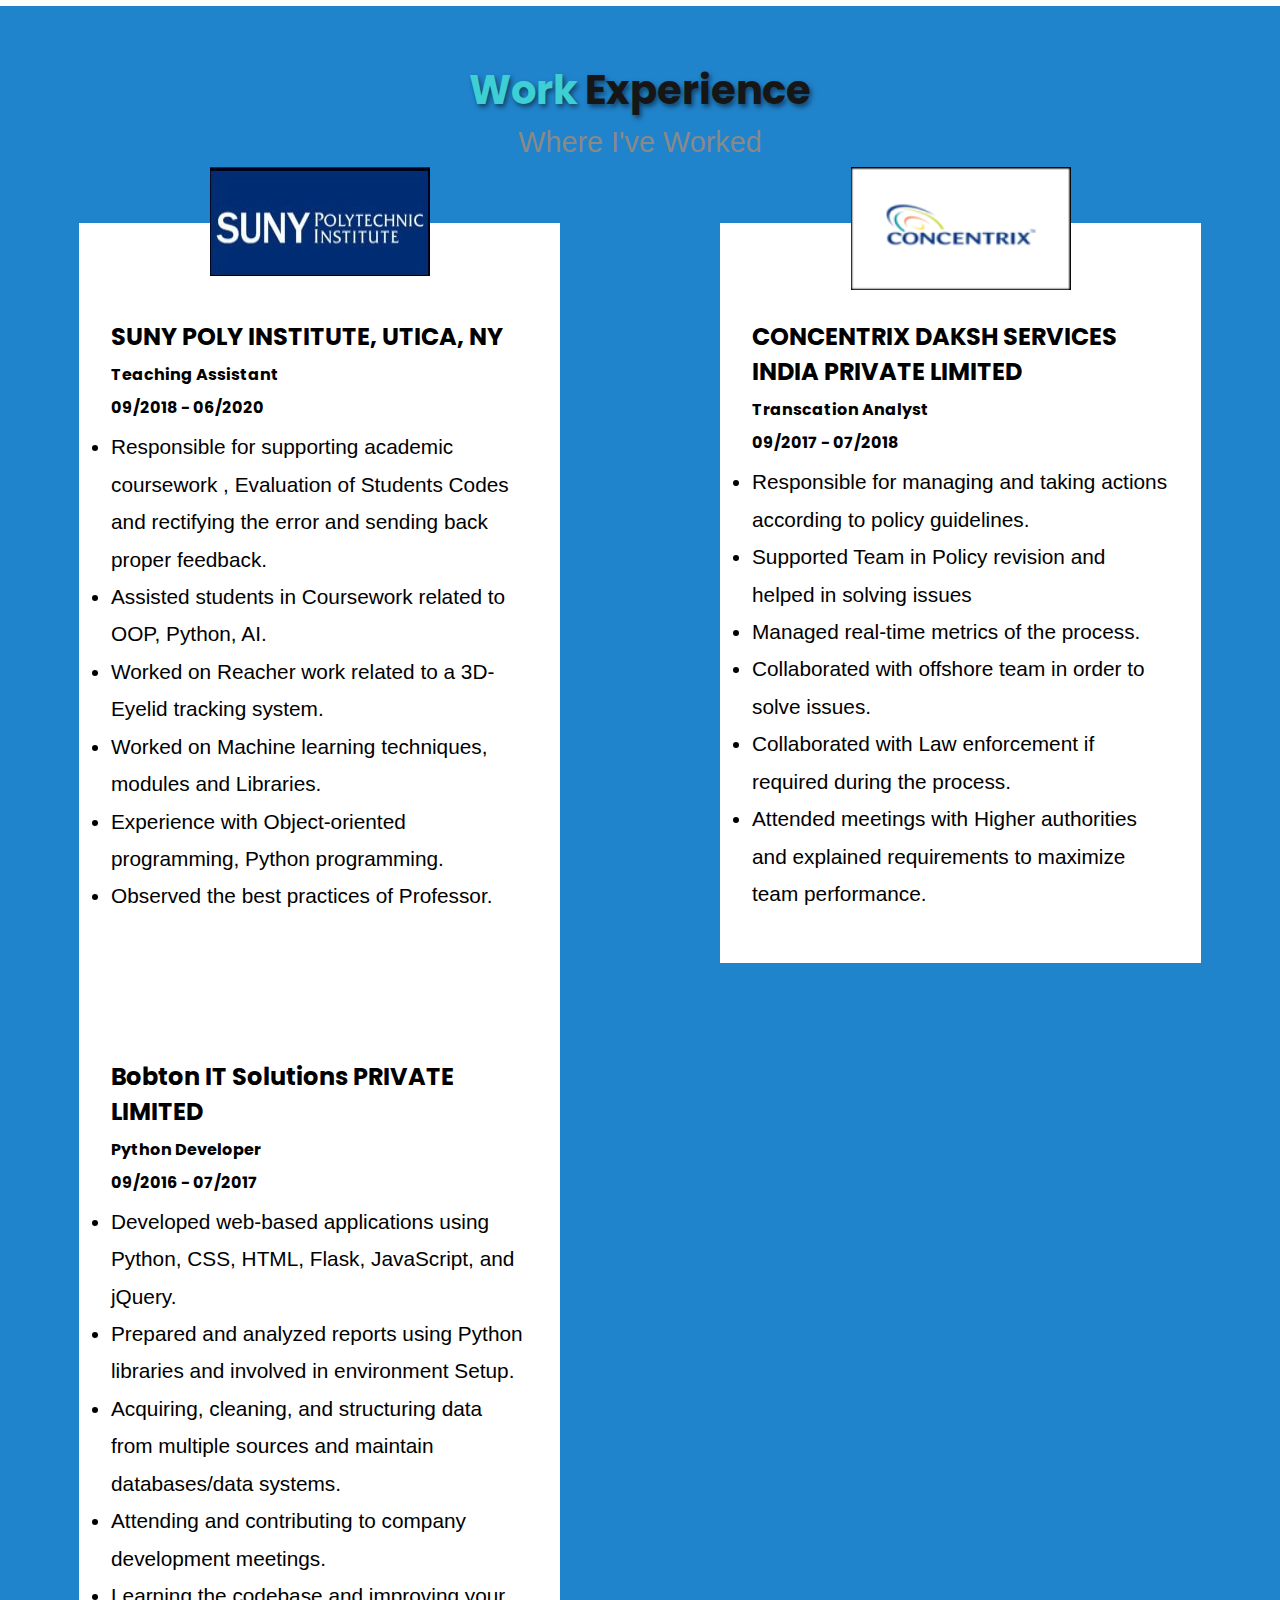
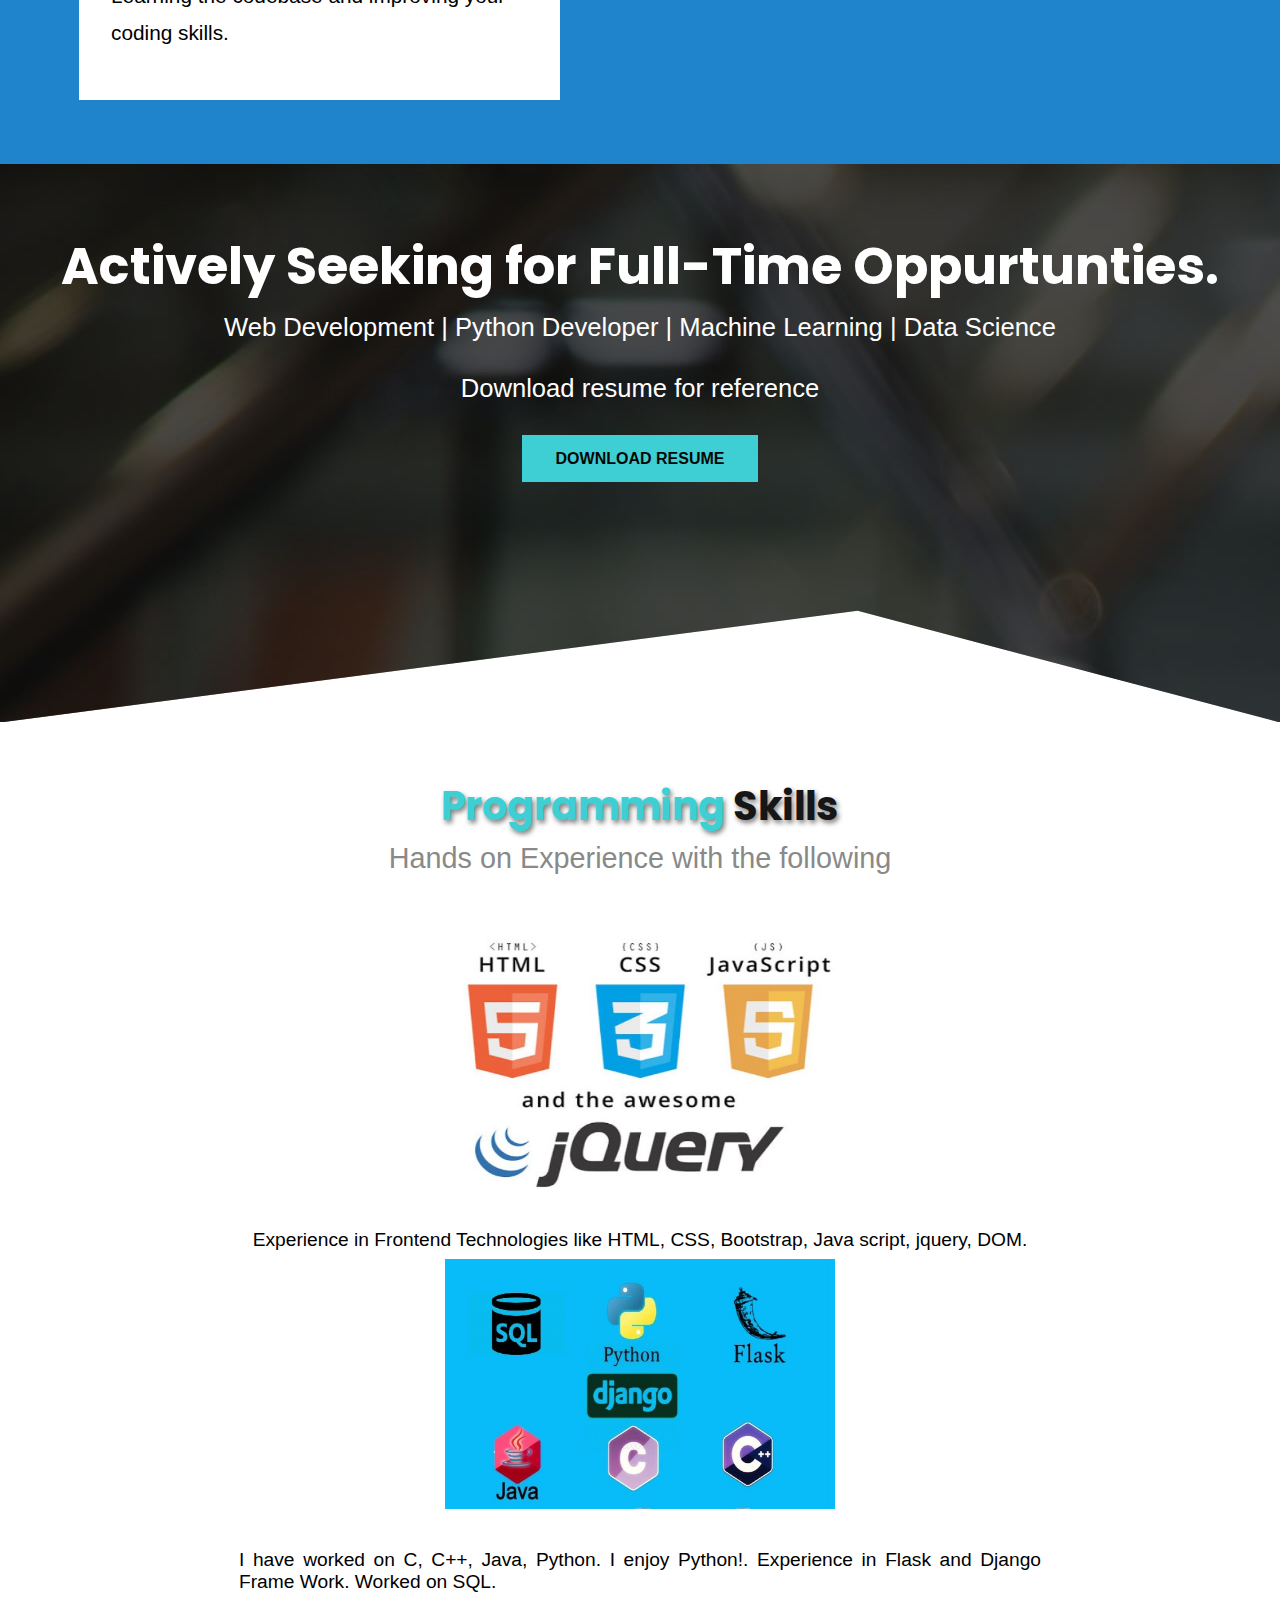
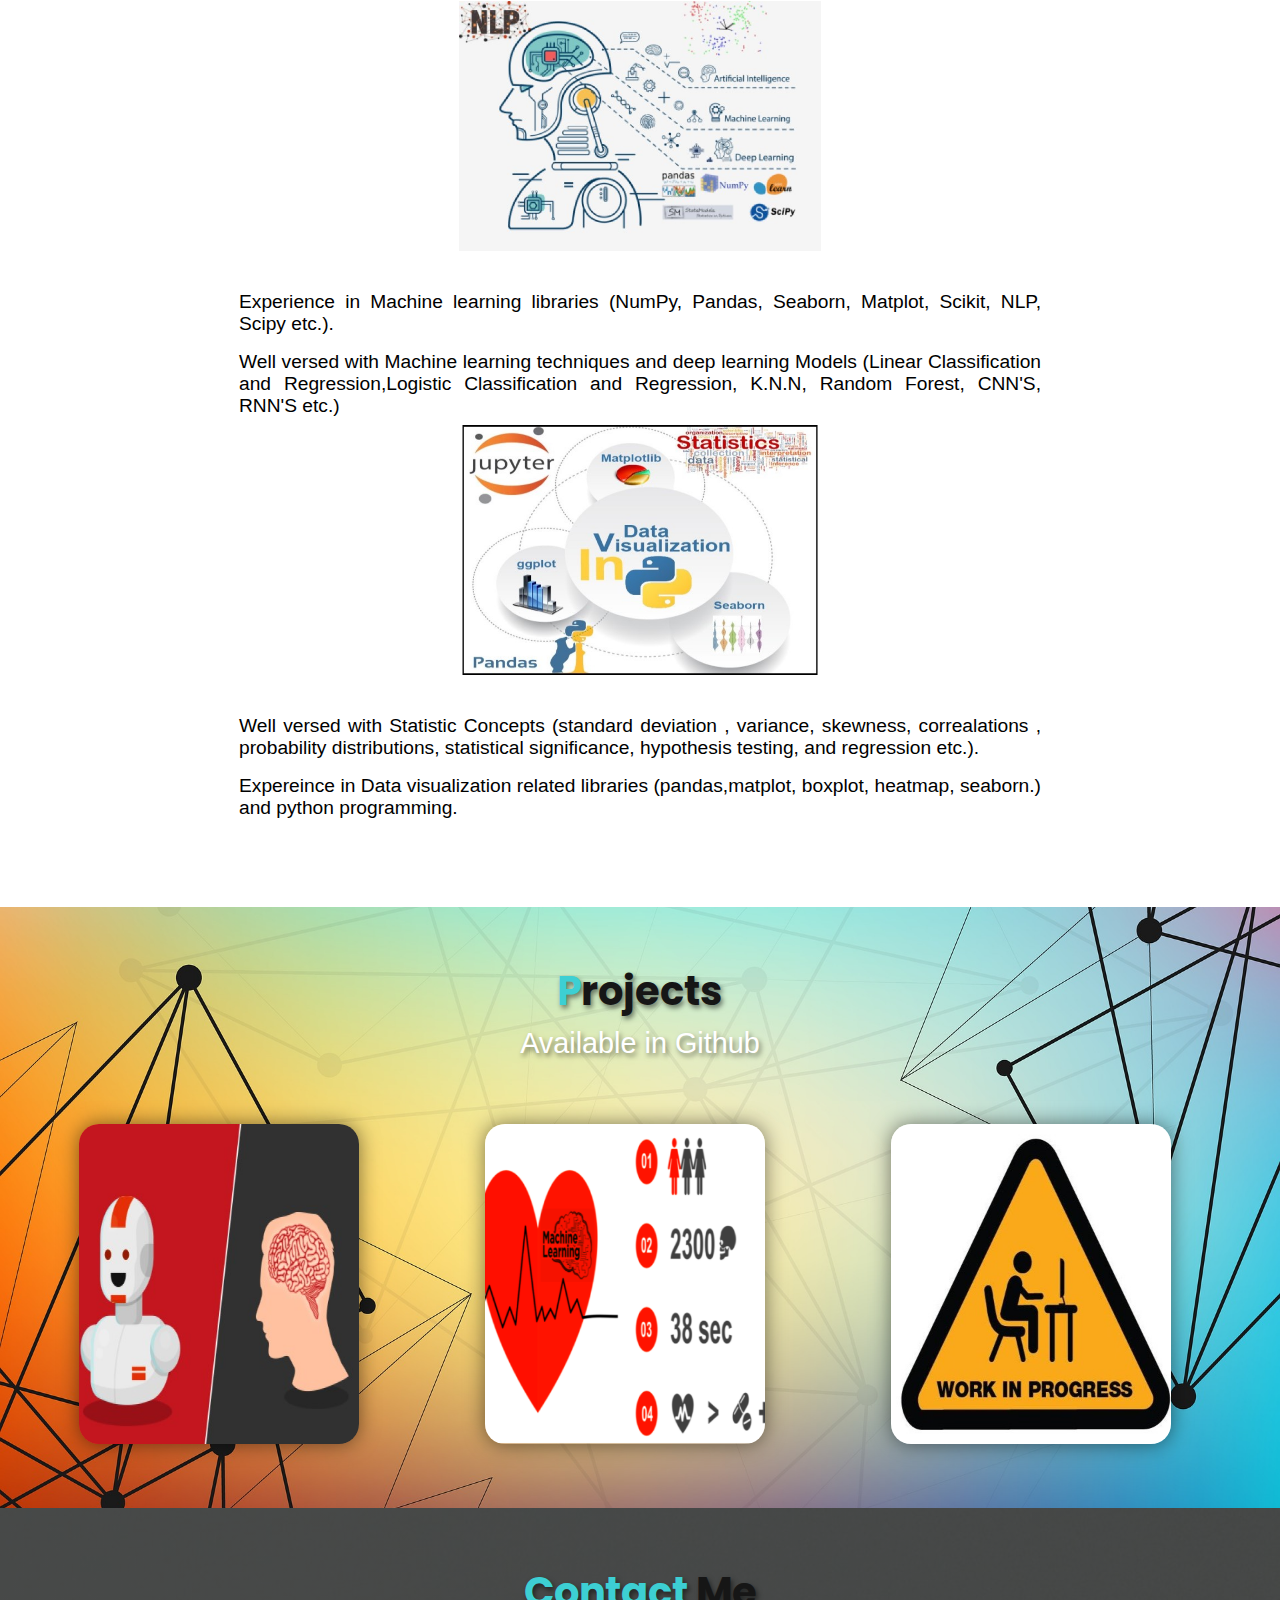
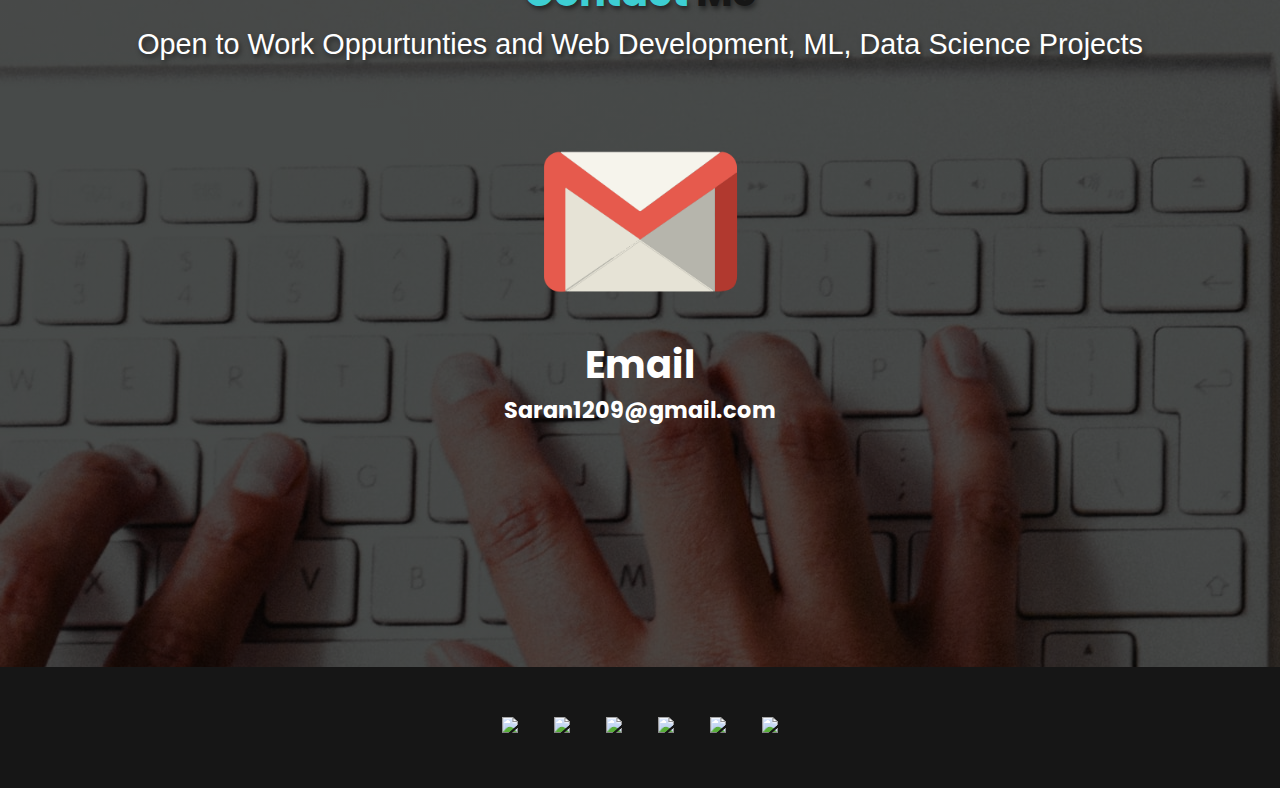
==== commit 57745181: "Update index.html" ====
--- a/index.html
+++ b/index.html
@@ -70,8 +70,8 @@
   <div class="edu">
     <h2 style="font-size:xlarge;">Education</h2>
     <ul>
-      <li><h3 style="color:#042f66;">SUNY POLYTECHNIC INSTITUE, UTICA, NY<br><span  style=" color: var(--dark);font-family: 'Poppins', sans-serif;">Masters in Computer Information Science - 3.43 GPA <br> 08/2018 - 07/2020 </span></h4></li>
-      <li><h3  style="color:#042f66;">GNITC, HYDERABAD, INDIA<br><span   style=" color: var(--dark);font-family: 'Poppins', sans-serif;">Bachelor of Technology in Mechanical Engineering <br>08/2013 - 05/2017 </span></h4></li>
+      <li><h3 style="color:#042f66;">SUNY POLYTECHNIC INSTITUE, UTICA, NY<br><span  style=" color: var(--dark);font-family: 'Poppins', sans-serif;">Masters in Computer Information Science (3.4 GPA)<br> 08/2018 - 07/2020 </span></h3></li>
+      <li><h3  style="color:#042f66;">GNITC, HYDERABAD, INDIA<br><span   style=" color: var(--dark);font-family: 'Poppins', sans-serif;">Bachelor of Technology in Mechanical Engineering <br>08/2013 - 05/2017 </span></h3></li>
     </ul>
     </div>
     <h5>You can connect with me here</h5>
@@ -119,6 +119,19 @@
                 <li>Attended meetings with Higher authorities and  explained requirements to maximize team performance.</li>
               </ul>
             </div>
+            <div class="card" >
+              <img src="images\bobton.jpg" alt="">
+              <h2>Bobton IT Solutions PRIVATE LIMITED</h2>
+              <h3>Python Developer</h3>
+              <h3>09/2016 - 07/2017</h3>
+              <ul >
+                <li>Developed web-based applications using Python, CSS, HTML, Flask, JavaScript, and jQuery.</li>
+                <li>Prepared and analyzed reports using Python libraries and involved in environment Setup.</li>
+                <li>Acquiring, cleaning, and structuring data from multiple sources and maintain databases/data systems.</li>
+                <li>Attending and contributing to company development meetings.</li>
+                <li>Learning the codebase and improving your coding skills.</li>
+              </ul>
+            </div>
           </div>
         </div>
       </section>
--- a/port.css
+++ b/port.css
@@ -10,12 +10,15 @@
 }
 body{
   font-family: 'Poppins', sans-serif;
+
+
 }
 *{
   padding: 0;
   margin: 0;
   box-sizing: border-box;
   --webkit-font-smotthing:antiialised;
+
 }
 
 html{
@@ -192,7 +195,7 @@
   color: var(--primary);
 }
 section.About h3{
-  font-size: 1.6rem;
+  font-size: 1.1rem;
   margin-bottom: 1.6rem;
   font-weight: 100;
   font-family: 'Russo One', sans-serif;
@@ -241,7 +244,7 @@
   text-align: center;
   margin-bottom: 1rem;
   line-height: 1;
-  font-size: 3rem;
+  font-size: 2.5rem;
   text-shadow: 2px 3px 5px rgba(0,0,0,0.5);
 }
 .section-heading:hover{
@@ -260,7 +263,7 @@
 .section-heading span{
   color: var(--primary);
   font-weight: bold;
-font-size: 3.1rem;}
+font-size: 2.5rem;}
 .section-heading + p{
   color: var(--ternary);
 font-family: 'Lato',sans-serif;
@@ -330,7 +333,9 @@
   font-family: 'Lato',sans-serif;
 
 }
-
+section.skills .slider .slide p {
+    text-align: center;
+}
 section.skills .slider .slide img{
 
   border-radius:50%
@@ -339,7 +344,10 @@
   margin-bottom: 2rem;
   object-fit: cover;
 }
-
+section.About .edu ul li span {
+    font-size: 0.8rem;
+
+}
 
 section.skills .slider .slide{
   text-align: center;
@@ -421,10 +429,12 @@
 }
 
 section.work {
-  background-color: var(--pure);
-  background-image: url("images\\projects.jpg");
-  background-attachment: fixed;
+    background-color: var(--pure);
+  background: url("images\\projects.jpg") no-repeat center;
+
   background-size: cover;
+  background-position: center;
+  
 }
 section.work p{
   color: var(--pure);
@@ -617,10 +627,17 @@
 
   }
 }
-@media (max-width:576px) {
-
+@media  (max-width:576px) {
+
+.site-main-wrapper{
+  overflow-x: hidden;
+}
   .hero{
     flex-direction: column;
+  }
+  section.Expereince .card-wrapper .card img{
+    align-items: center;
+    justify-content: center;
   }
   header{
     clip-path: polygon(0 0, 100% 0, 100% 100%,69% 96%, 0 100%);
@@ -643,9 +660,11 @@
   text-align: center;
 }
 
-
+section.About h2{
+  font-size: 1.5rem;
+}
 section.About h3{
-  font-size: 1.1rem;
+  font-size: 1rem;
 }
 section.About .para {
   font-size: 0.8rem;
@@ -659,9 +678,12 @@
     list-style: none;
 }
 section.About .edu ul li span{
-  font-size: 0.8rem;
-  text-align: center;
-
+  font-size: 0.6rem;
+  text-align: center;
+
+}
+section.skills .slider .slide img{
+  height: 200px;
 }
 section.About .right .social a {
   justify-content: center;
@@ -706,5 +728,24 @@
     top: 0.2px;
     right: 60px;
 }
-
-}
+section.work  .card-wrapper .c h1{
+  letter-spacing: 1px;
+  font-size: 25px;
+  color: var(--dark);
+  opacity: 1;
+    font-weight: bold;
+    text-shadow: 0 0 5px #fff, 0 0 10px #fff, 0 0 15px #0073e6, 0 0 20px #0073e6, 0 0 25px #0073e6, 0 0 30px #0073e6, 0 0 35px #0073e6;
+  transform: translateX(50px) translateY(50%);
+
+}
+
+section.work  .card-wrapper  .ML-1 h1{
+  letter-spacing: 0.8px;
+  font-size: 20px;
+  color: var(--dark);
+  font-weight: bold;
+  text-shadow: 0 0 5px #fff, 0 0 10px #fff, 0 0 15px #0073e6, 0 0 20px #0073e6, 0 0 25px #0073e6, 0 0 30px #0073e6, 0 0 35px #0073e6;
+  opacity: 1;
+  transform: translateX(30px) translateY(50%);
+}
+}
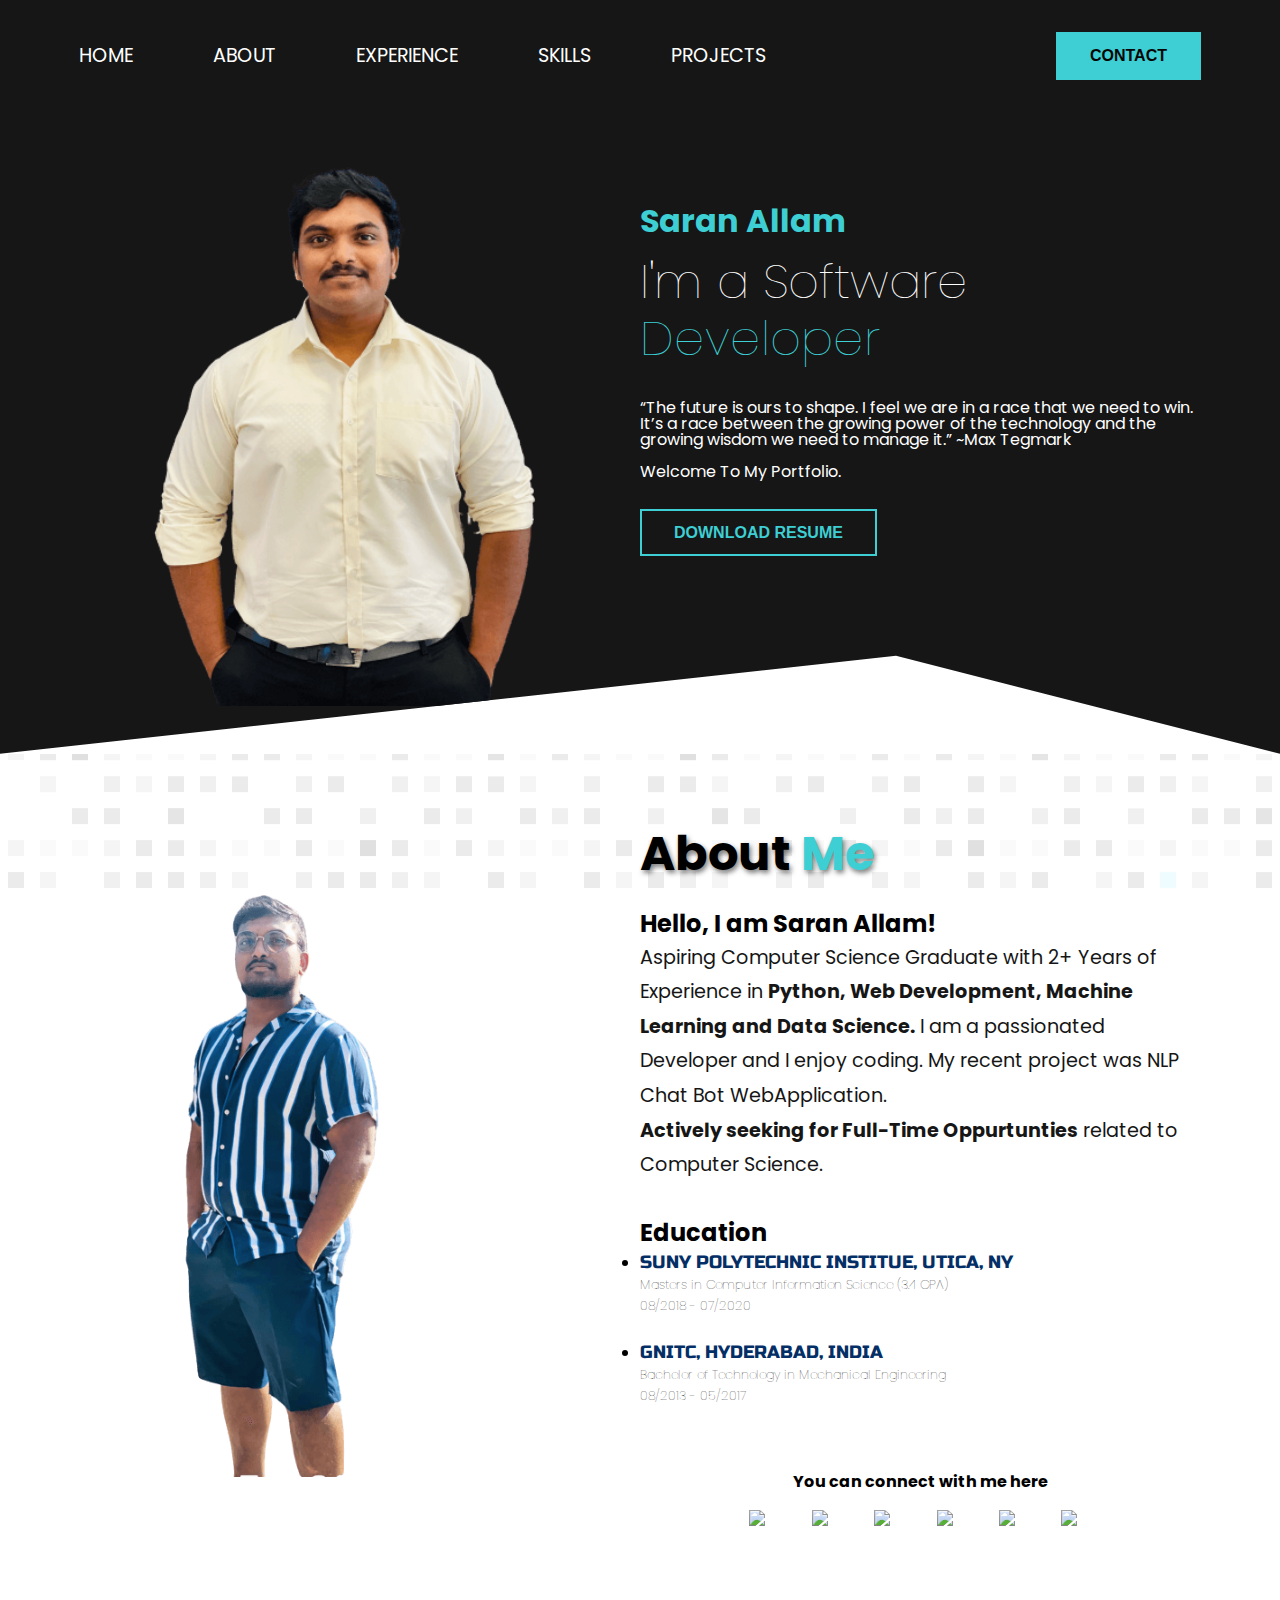
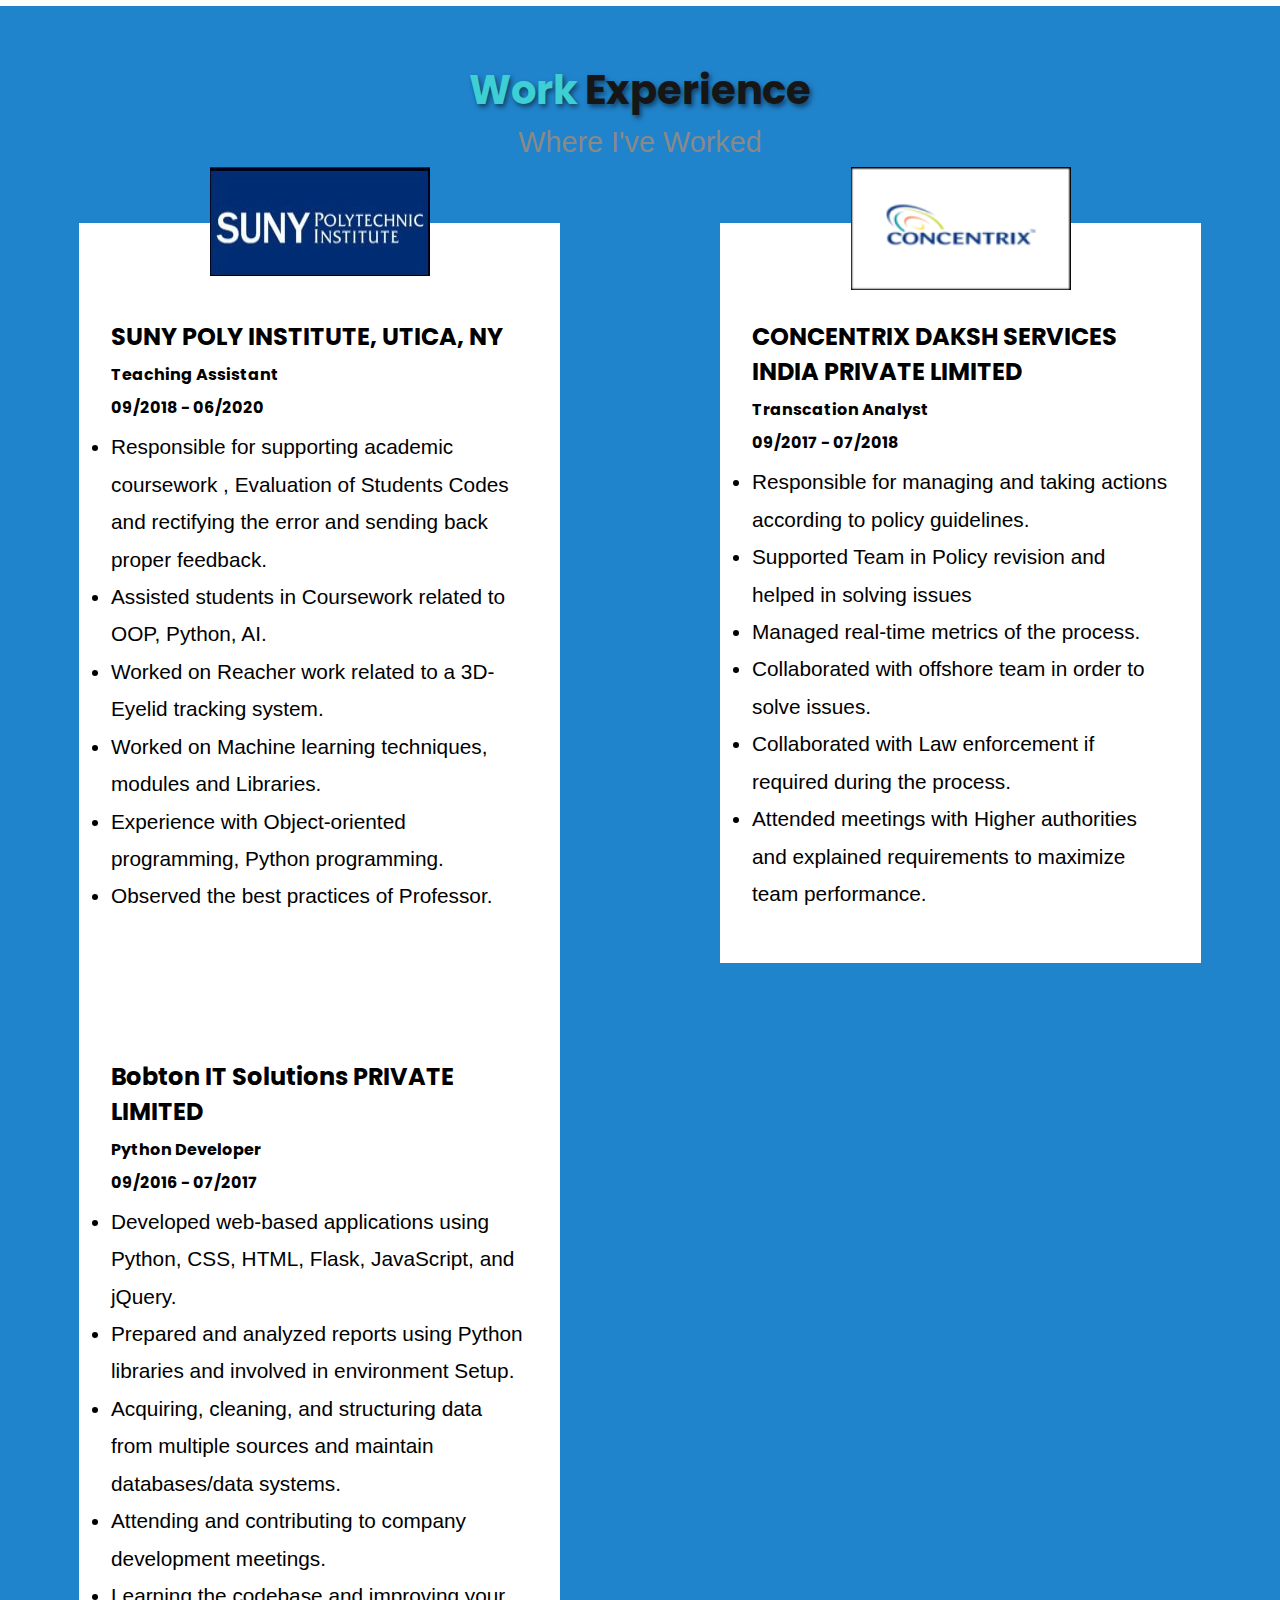
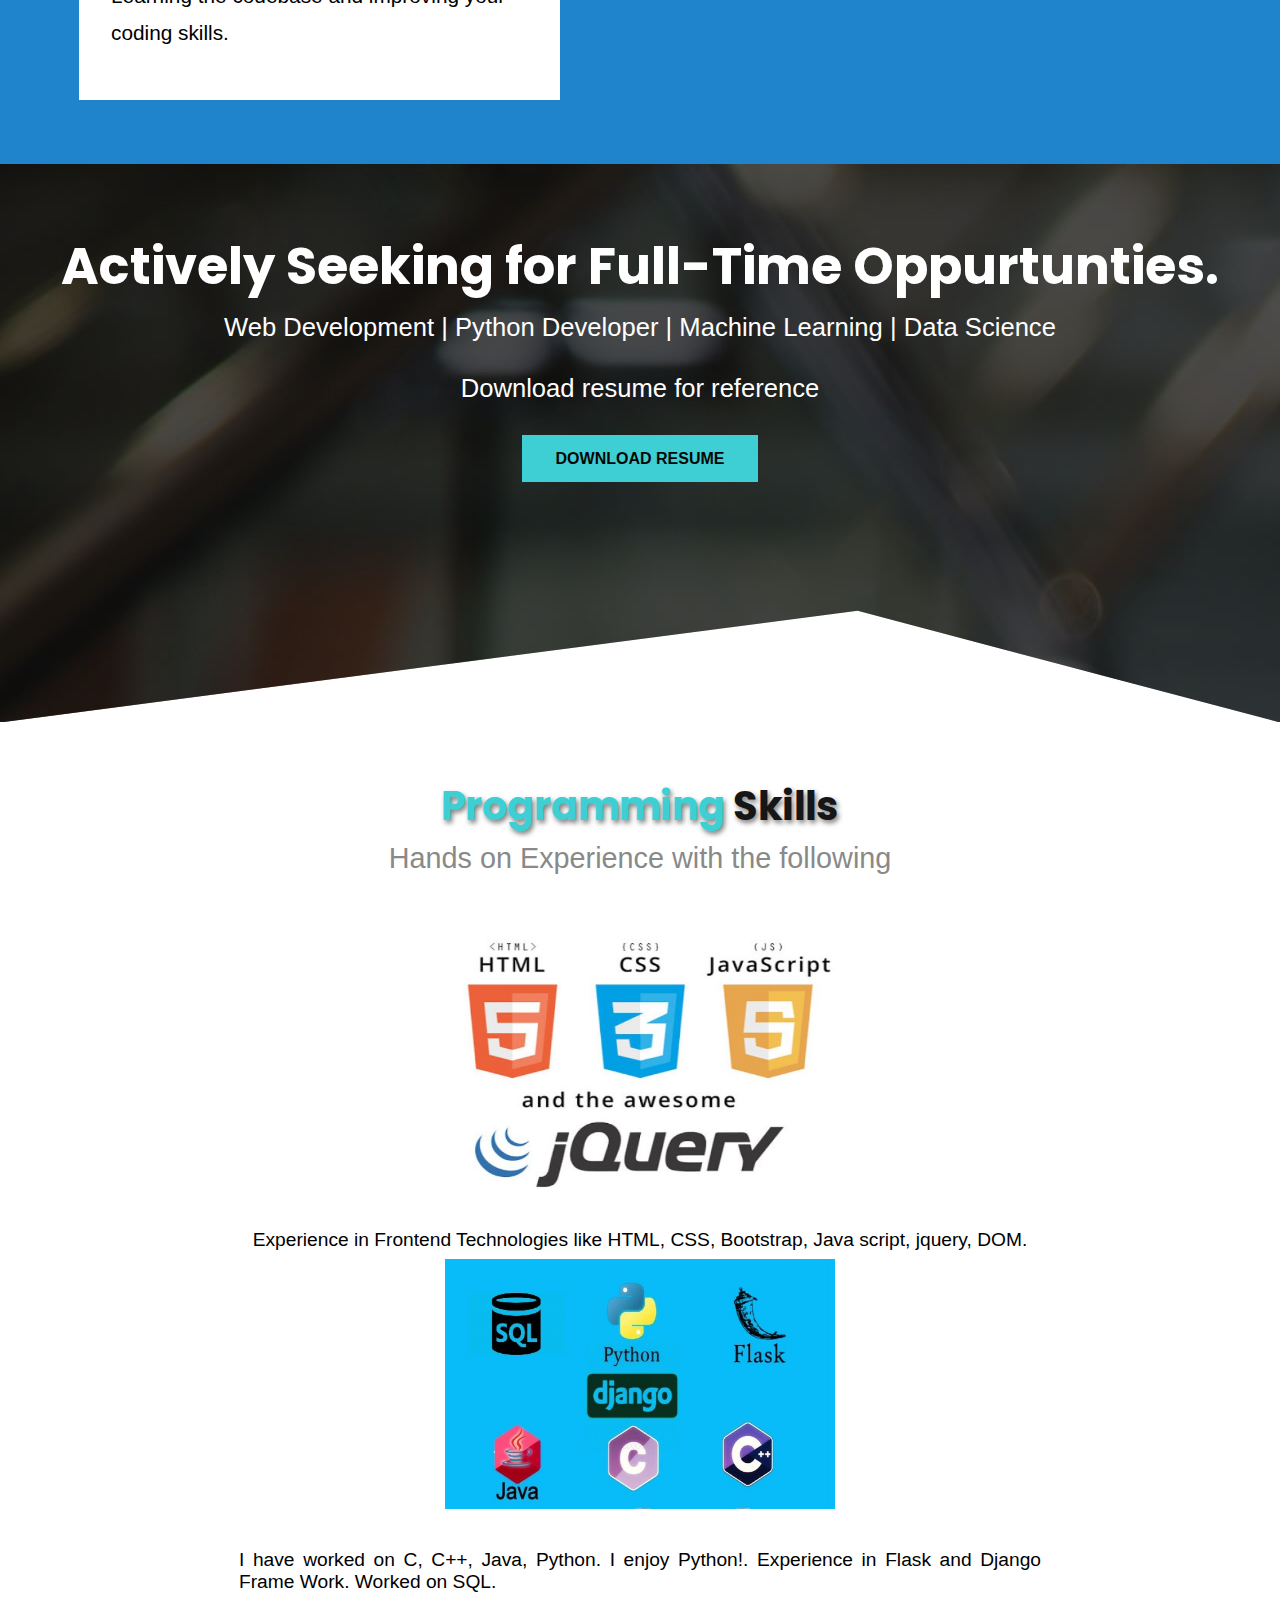
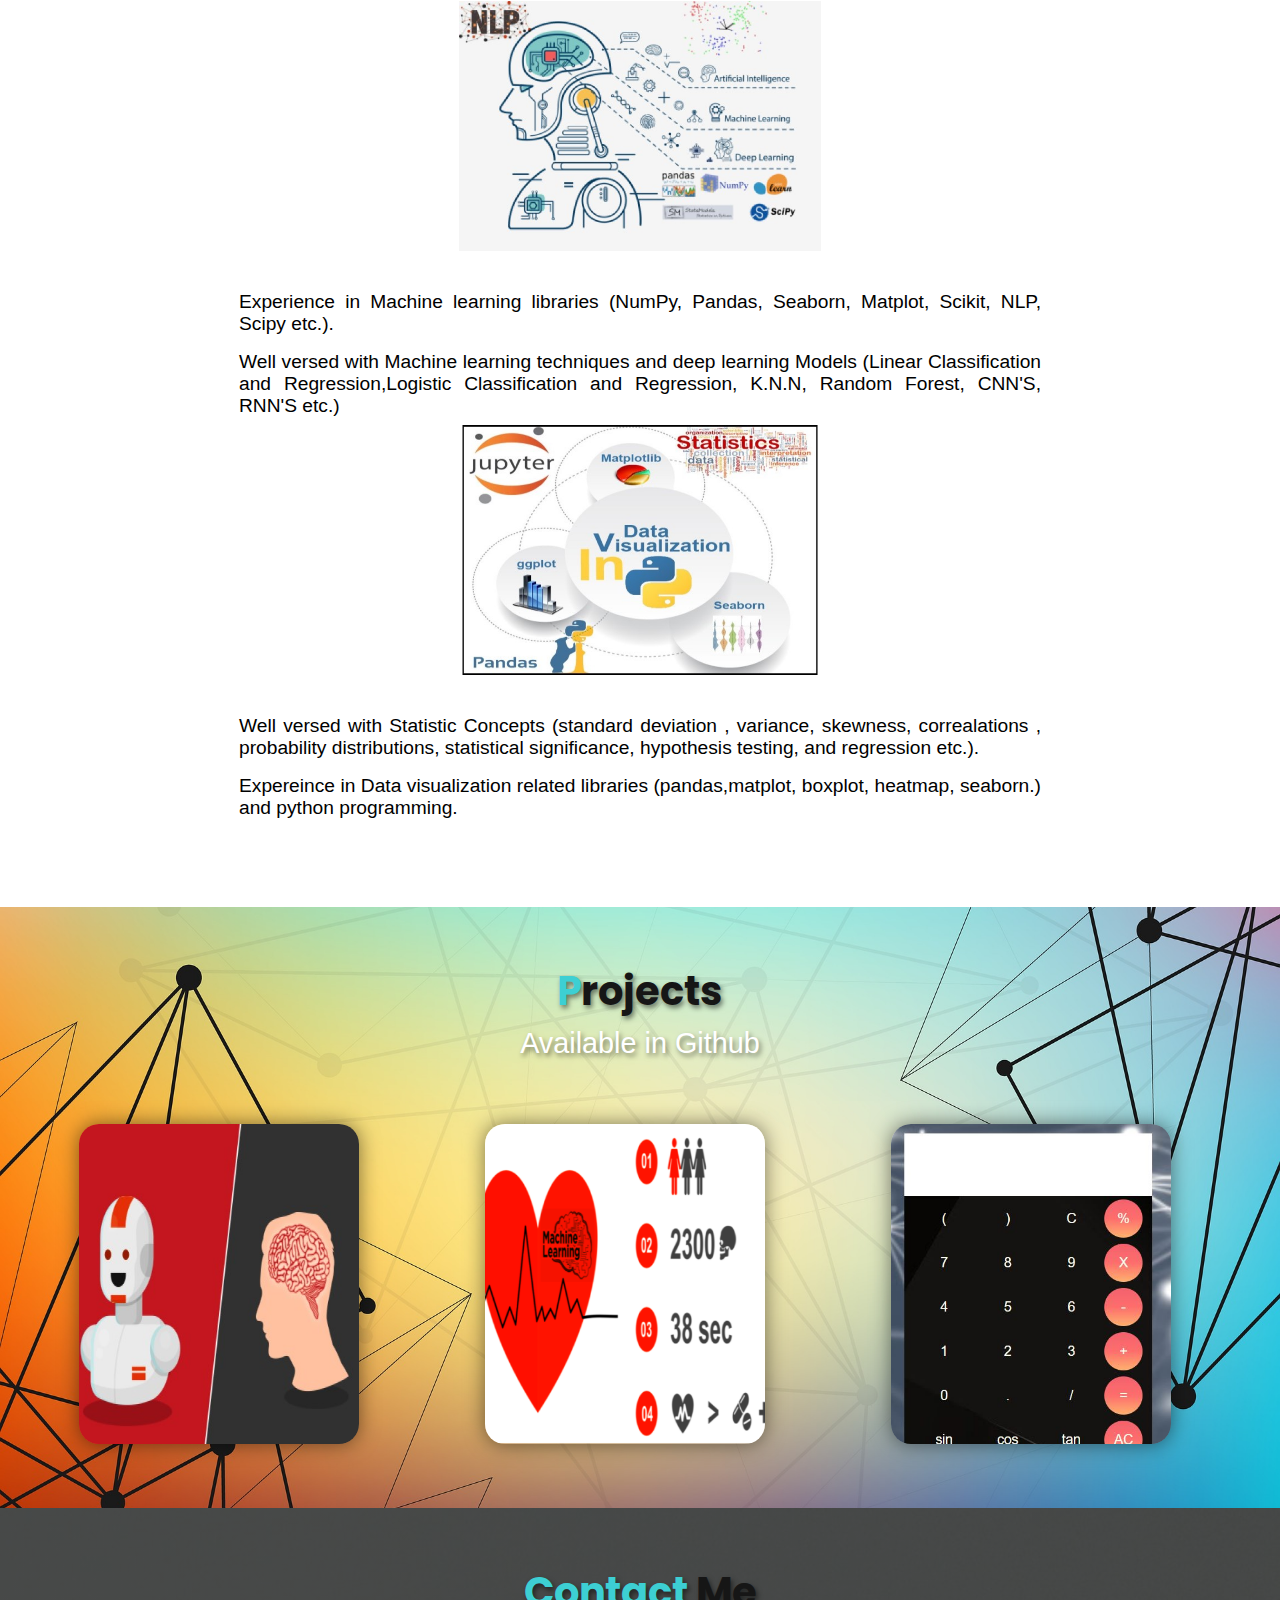
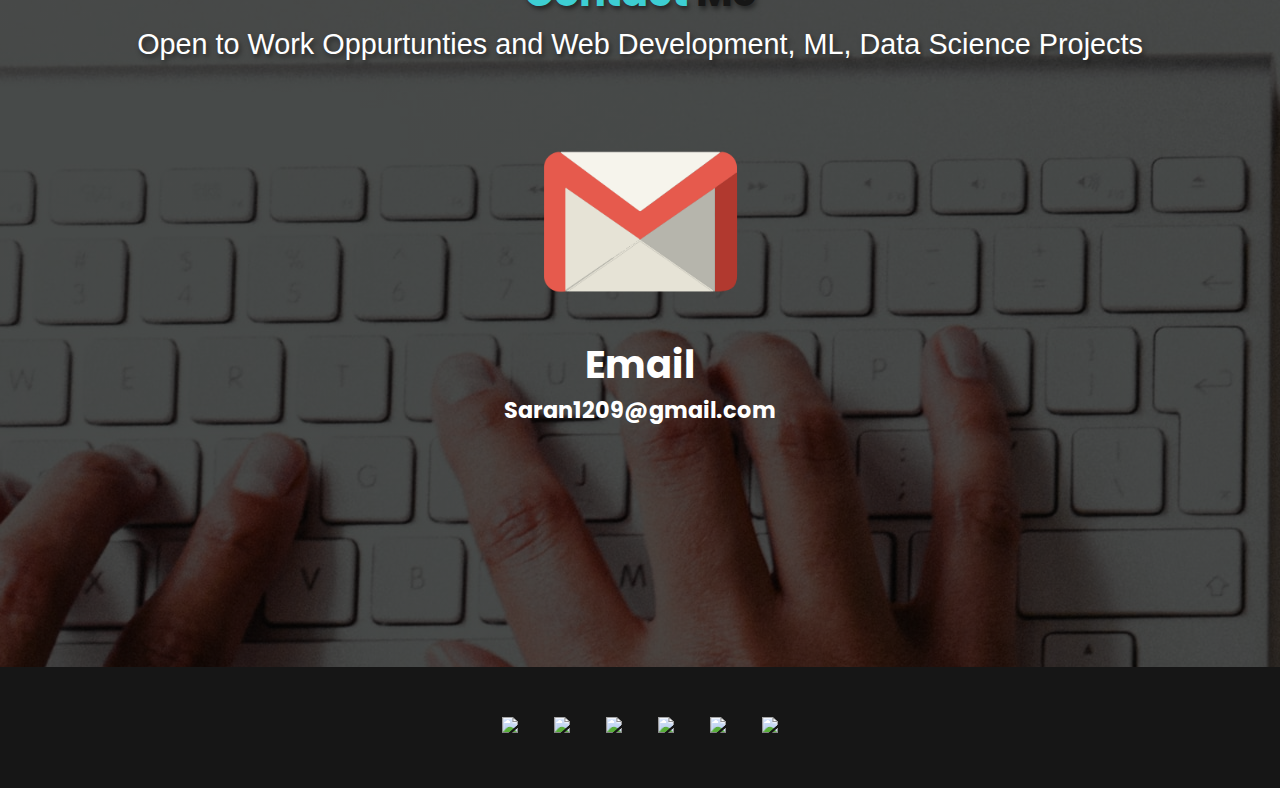
==== commit 6796a571: "Update index.html" ====
--- a/index.html
+++ b/index.html
@@ -18,7 +18,7 @@
       <div class="mobile-nav">
         <button class="times"> <img src="https://img.icons8.com/color/48/000000/close-window.png"/></button>
         <ul>
-          <li><a  href="#home" >HOME</a></li>
+          <li><a  href="#home"  >HOME</a></li>
           <li><a href="#about">ABOUT</a></li>
           <li><a href="#exp" >EXPERIENCE</a></li>
           <li><a href="#skill" >SKILLS</a></li>
@@ -52,7 +52,7 @@
   <h1>I'm a Software <span>Developer</span></h1>
   <p>“The future is ours to shape. I feel we are in a race that we need to win. It’s a race between the growing power of the technology and the growing wisdom we need to manage it.” ~Max Tegmark <br><br> Welcome To My Portfolio. </p>
   <div>
-  <a href="http://rb.gy/mbuald">  <button class="btn btn-secondary" type="button" name="button">DOWNLOAD RESUME</button></a>
+  <a href="https://rb.gy/deg7vu">  <button class="btn btn-secondary" type="button" name="button">DOWNLOAD RESUME</button></a>
   </div>
           </div>
         </div>
@@ -76,12 +76,12 @@
     </div>
     <h5>You can connect with me here</h5>
   <div class="social">
-    <a href="https://www.linkedin.com/in/saranallam/"><img src="https://img.icons8.com/color/48/000000/linkedin.png"/></a>
-      <a href="https://github.com/saran1209"><img src="https://img.icons8.com/fluent/48/000000/github.png"/></a>
-    <a href="https://www.facebook.com/saran1209/"><img src="https://img.icons8.com/color/48/000000/facebook-new.png"/></a>
-  <a href="https://twitter.com/saran1209"><img src="https://img.icons8.com/fluent/48/000000/twitter.png"/></a>
-    <a href="https://www.instagram.com/isarankumar/"><img src="https://img.icons8.com/fluent/48/000000/instagram-new.png"/></a>
-      <a href="https://www.youtube.com/user/saran1209"><img src="https://img.icons8.com/fluent/48/000000/youtube-play.png"/></a>
+    <a href="https://www.linkedin.com/in/saranallam/" target="_blank"><img src="https://img.icons8.com/color/48/000000/linkedin.png"/></a>
+      <a href="https://github.com/saran1209" target="_blank"><img src="https://img.icons8.com/fluent/48/000000/github.png"/></a>
+    <a href="https://www.facebook.com/saran1209/" target="_blank"><img src="https://img.icons8.com/color/48/000000/facebook-new.png"/></a>
+  <a href="https://twitter.com/saran1209" target="_blank"><img src="https://img.icons8.com/fluent/48/000000/twitter.png"/></a>
+    <a href="https://www.instagram.com/isarankumar/" target="_blank"><img src="https://img.icons8.com/fluent/48/000000/instagram-new.png"/></a>
+      <a href="https://www.youtube.com/user/saran1209" target="_blank"><img src="https://img.icons8.com/fluent/48/000000/youtube-play.png"/></a>
   </div>
   </div>
         </div>
@@ -139,7 +139,7 @@
         <h1>Actively Seeking for Full-Time Oppurtunties.</h1>
         <p>Web Development | Python Developer | Machine Learning | Data Science</p>
   <p>Download resume for reference</p>
-  <a href="http://rb.gy/mbuald">
+  <a href="https://rb.gy/deg7vu">
 <button class="btn btn-primary" type="button">DOWNLOAD RESUME</button></a>
       </section>
       <section id= "skill" class="skills">
@@ -182,19 +182,19 @@
         <span class="surface"></span>
         <h1>NLP Chatbot</h1>
         <h3>College Enquery Chatbot</h3>
-        <a href="https://github.com/saran1209"><img class="fab fa-github" src="https://img.icons8.com/fluent/48/000000/github.png"/></a>
+        <a href="https://github.com/saran1209/NLP---Chat-bot" target="_blank"><img class="fab fa-github" src="https://img.icons8.com/fluent/48/000000/github.png"/></a>
       </div>
       <div class="c ML-1">
         <span class="surface"></span>
         <h1>Heat Disease <br> Prediction</h1>
         <p>Comparing ML Algorithms</p>
-        <a href="https://github.com/saran1209"><img class="fab fa-github" src="https://img.icons8.com/fluent/48/000000/github.png"/></a>
+        <a href="https://github.com/saran1209/Heart-Dieases-Prediction-" target="_blank"><img class="fab fa-github" src="https://img.icons8.com/fluent/48/000000/github.png"/></a>
       </div>
       <div class="c cal">
         <span class="surface"></span>
         <h1>Calculator</h1>
         <h3>Using Javascript</h3>
-        <a href="https://github.com/saran1209"><img class="fab fa-github" src="https://img.icons8.com/fluent/48/000000/github.png"/></a>
+        <a href="https://github.com/saran1209/SaranCalculator.github.io" target="_blank"><img class="fab fa-github" src="https://img.icons8.com/fluent/48/000000/github.png"/></a>
       </div>
     </div>
   </div>
@@ -214,12 +214,12 @@
   </section>
   <footer>
     <div class="footer-socials">
-      <a href="https://www.linkedin.com/in/saranallam/"><img src="https://img.icons8.com/color/48/000000/linkedin.png"/></a>
-        <a href="https://github.com/saran1209"><img src="https://img.icons8.com/fluent/48/000000/github.png"/></a>
-      <a href="https://www.facebook.com/saran1209/"><img src="https://img.icons8.com/color/48/000000/facebook-new.png"/></a>
-    <a href="https://twitter.com/saran1209"><img src="https://img.icons8.com/fluent/48/000000/twitter.png"/></a>
-      <a href="https://www.instagram.com/isarankumar/"><img src="https://img.icons8.com/fluent/48/000000/instagram-new.png"/></a>
-      <a href="https://www.youtube.com/user/saran1209"><img src="https://img.icons8.com/fluent/48/000000/youtube-play.png"/></a>
+      <a href="https://www.linkedin.com/in/saranallam/" target="_blank"><img src="https://img.icons8.com/color/48/000000/linkedin.png"/></a>
+        <a href="https://github.com/saran1209" target="_blank"><img src="https://img.icons8.com/fluent/48/000000/github.png"/></a>
+      <a href="https://www.facebook.com/saran1209/" target="_blank"><img src="https://img.icons8.com/color/48/000000/facebook-new.png"/></a>
+    <a href="https://twitter.com/saran1209" target="_blank"><img src="https://img.icons8.com/fluent/48/000000/twitter.png"/></a>
+      <a href="https://www.instagram.com/isarankumar/" target="_blank"><img src="https://img.icons8.com/fluent/48/000000/instagram-new.png"/></a>
+      <a href="https://www.youtube.com/user/saran1209" target="_blank"><img src="https://img.icons8.com/fluent/48/000000/youtube-play.png"/></a>
 
     </div>
   </footer>
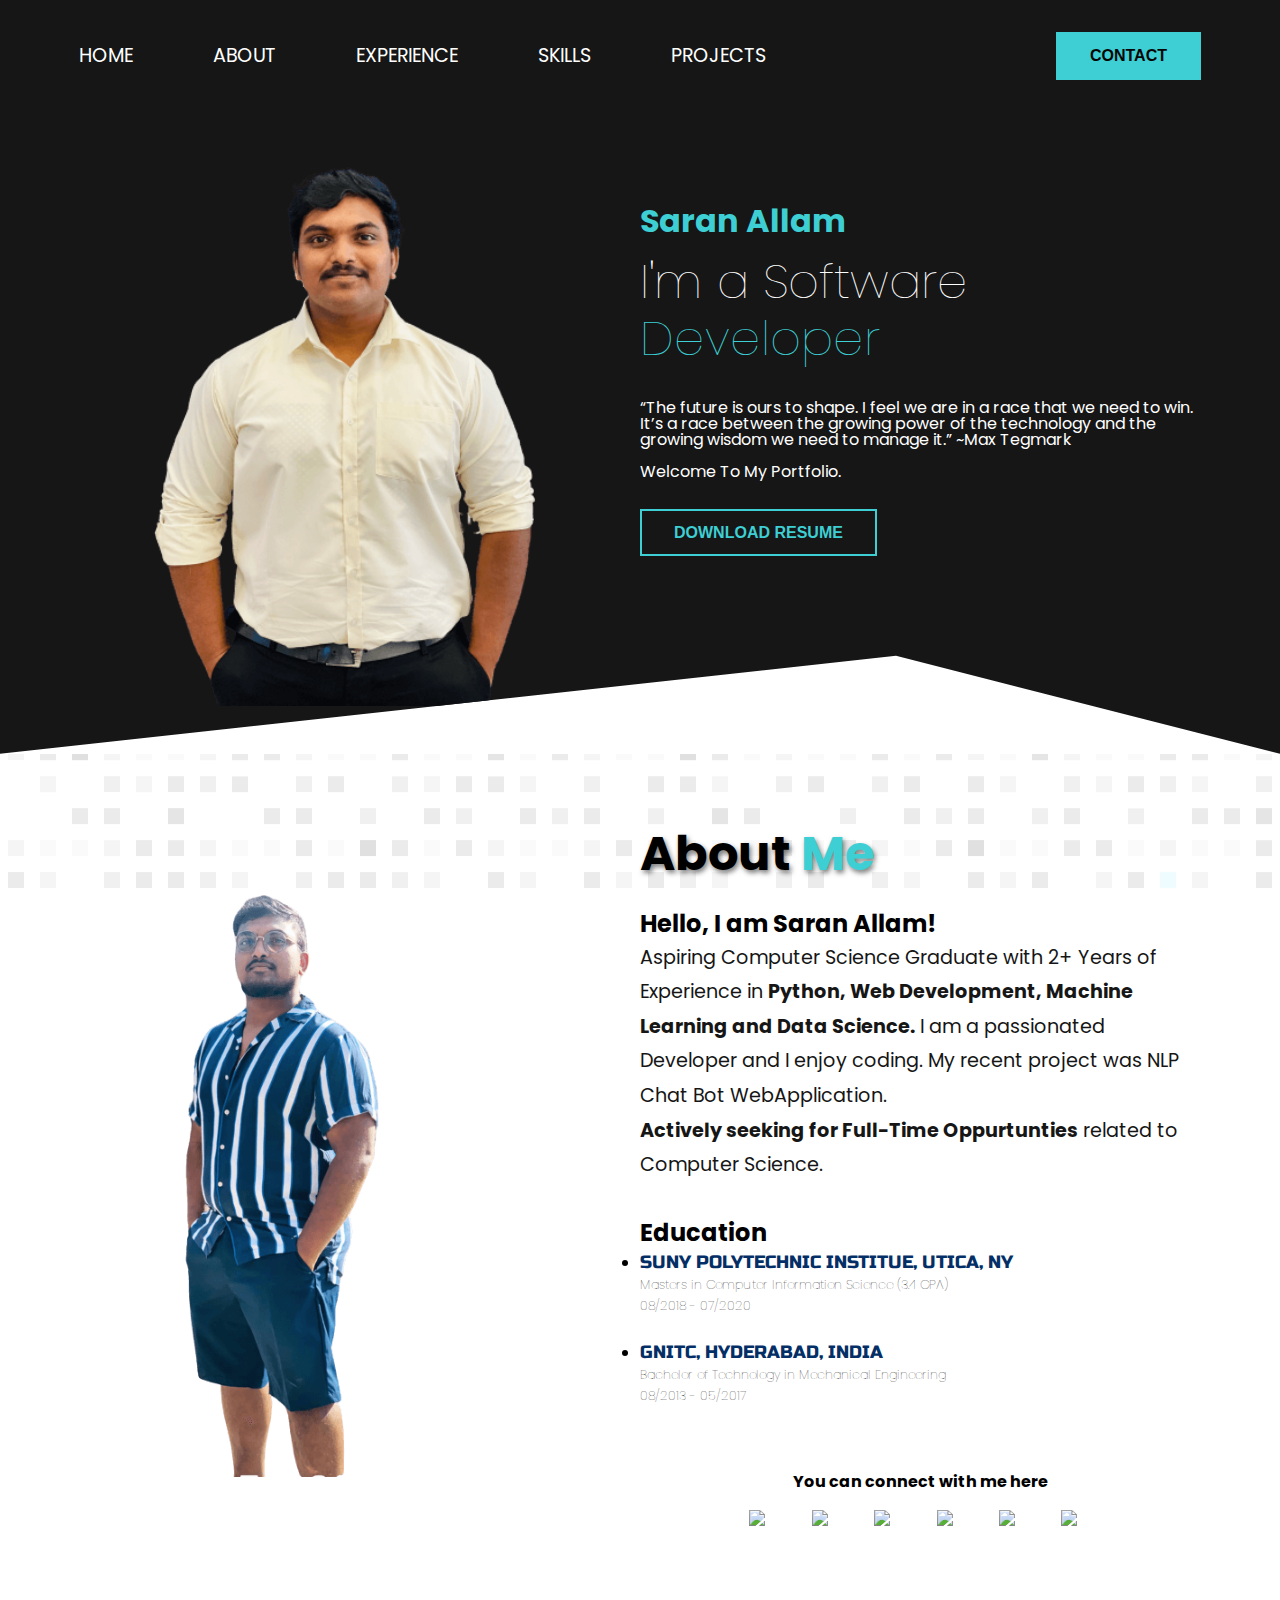
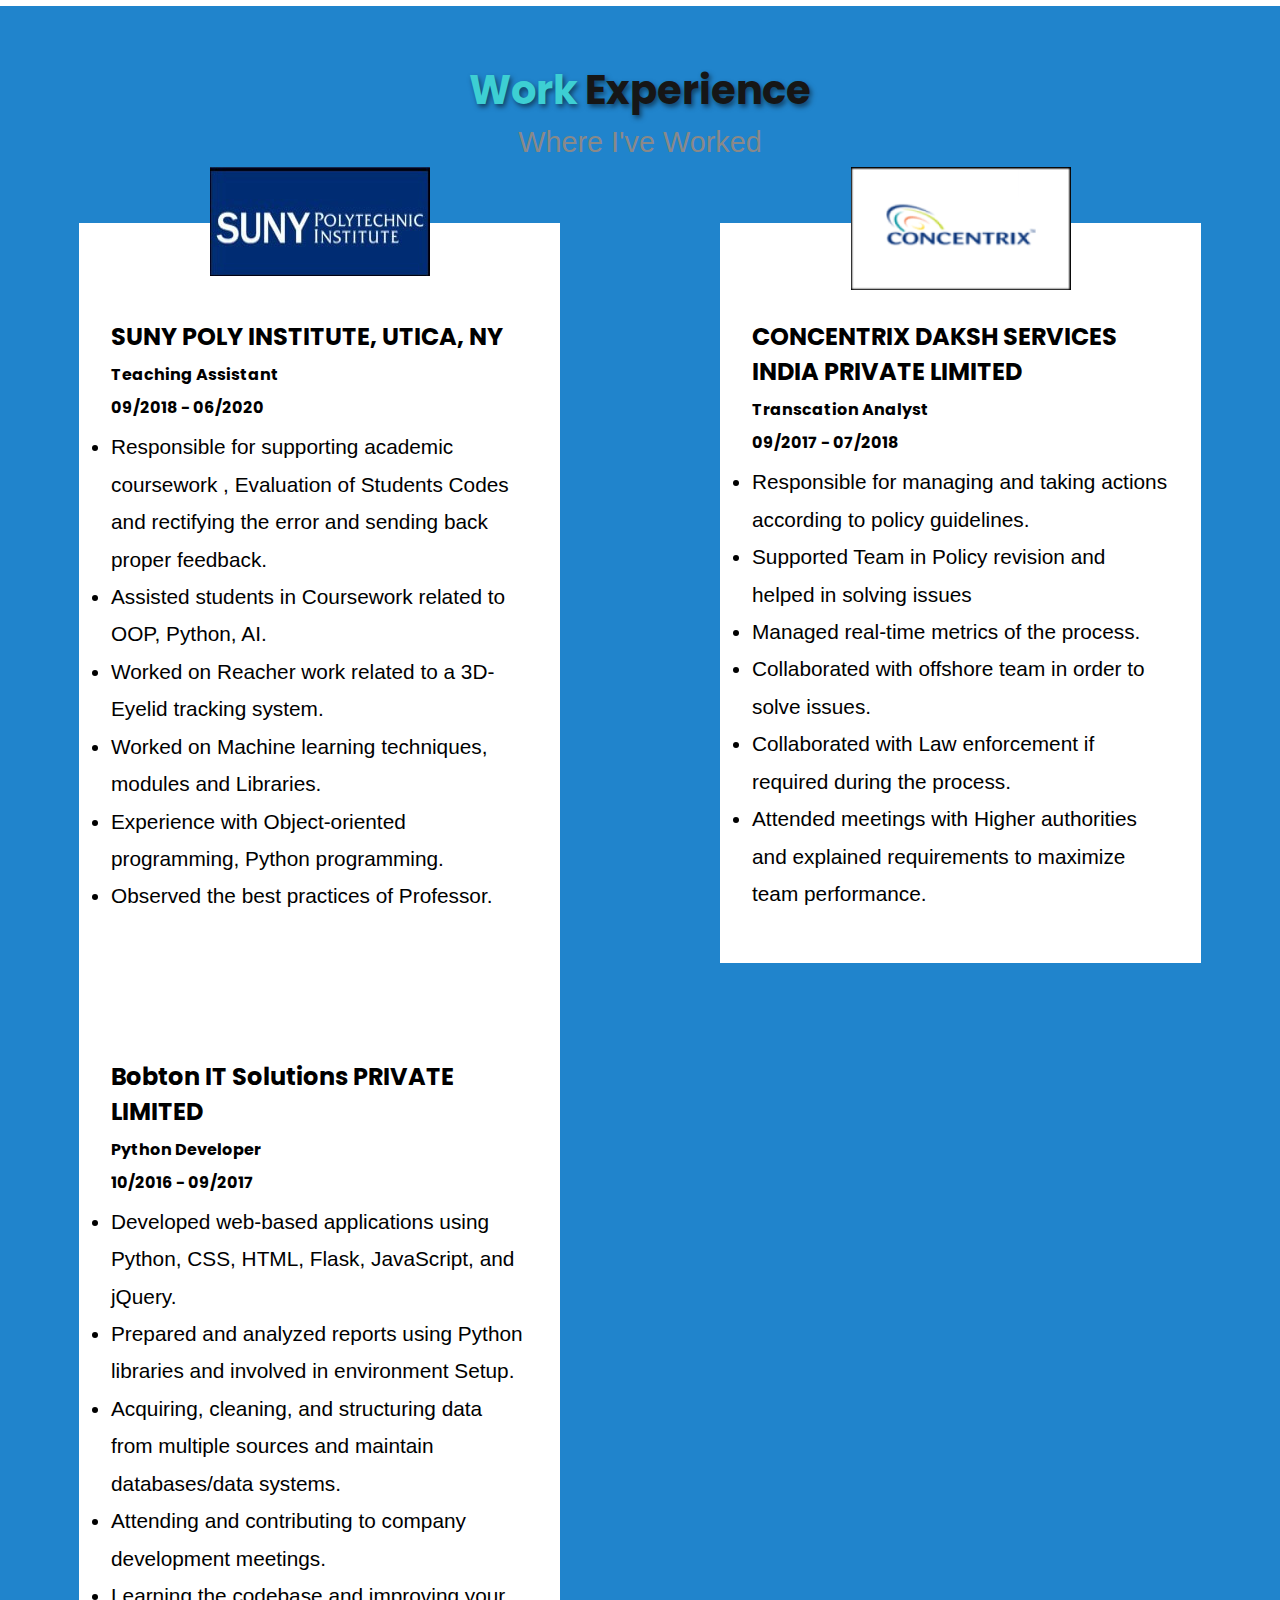
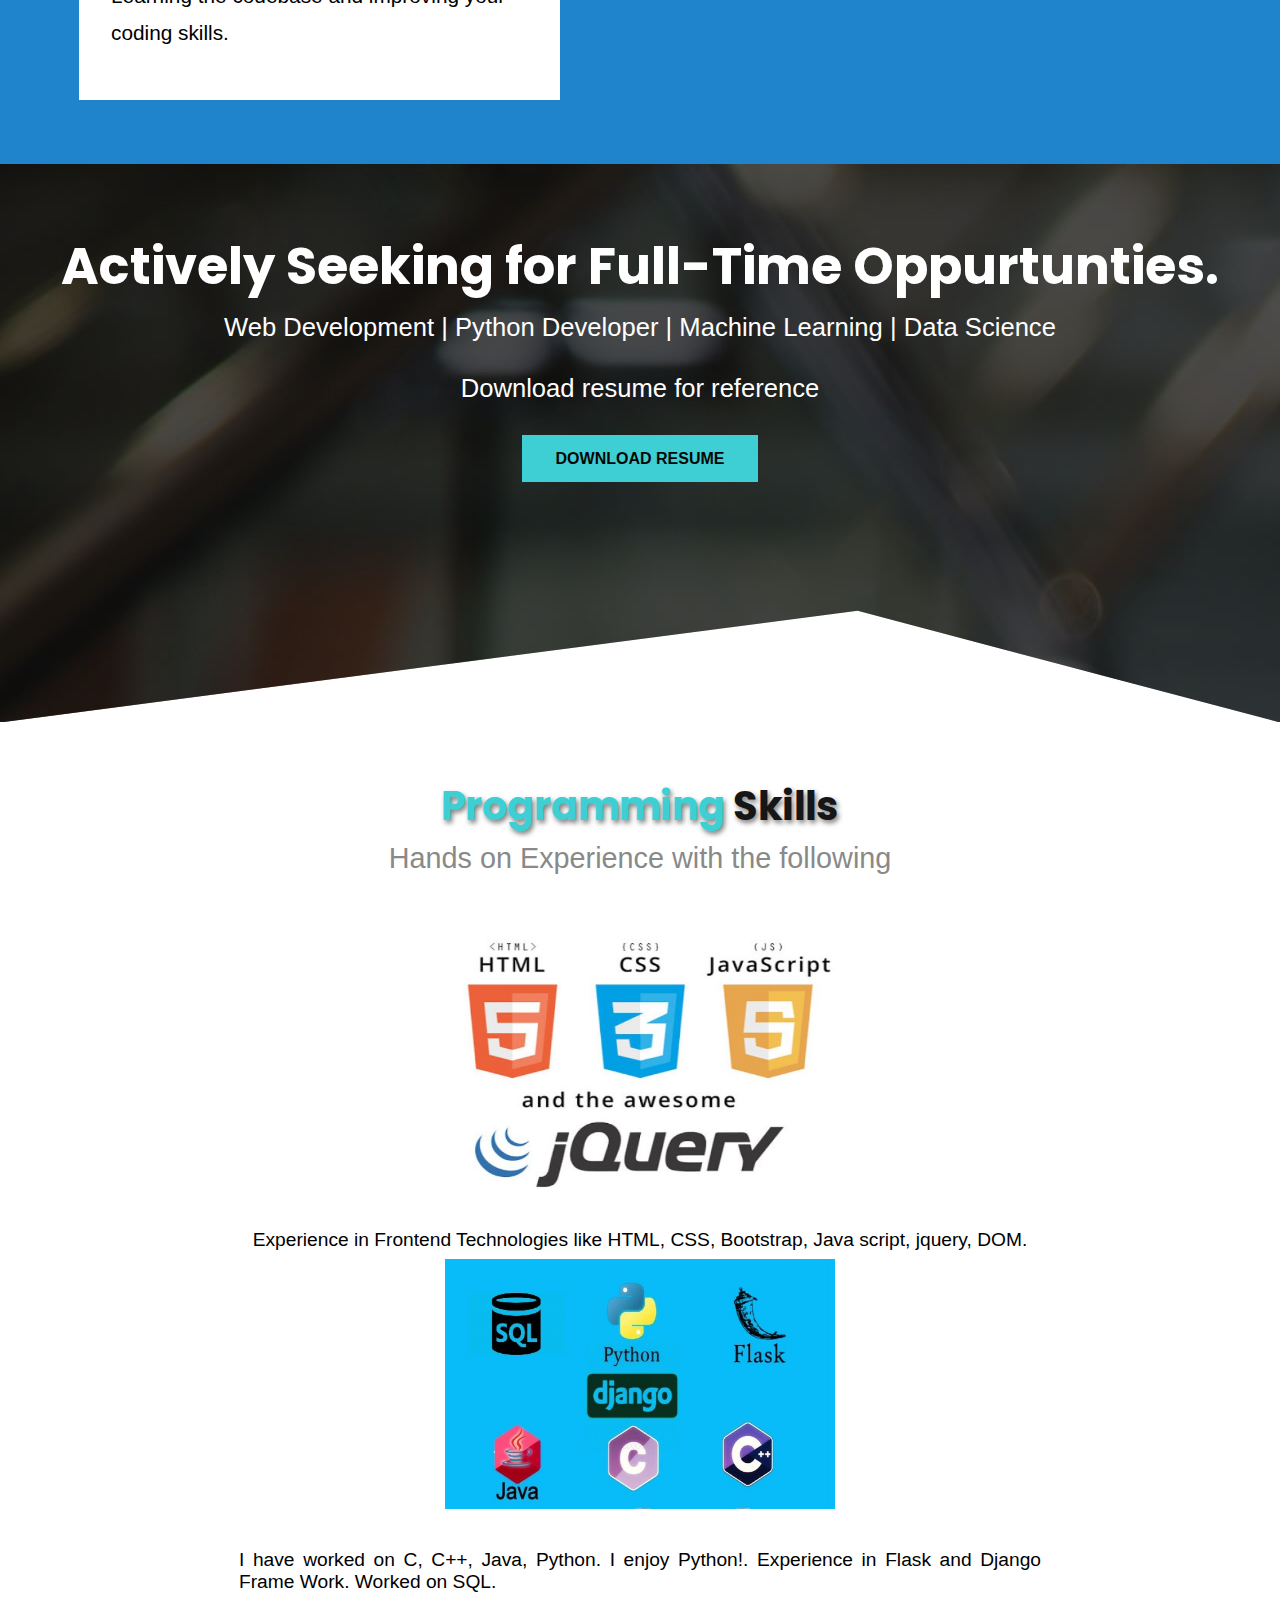
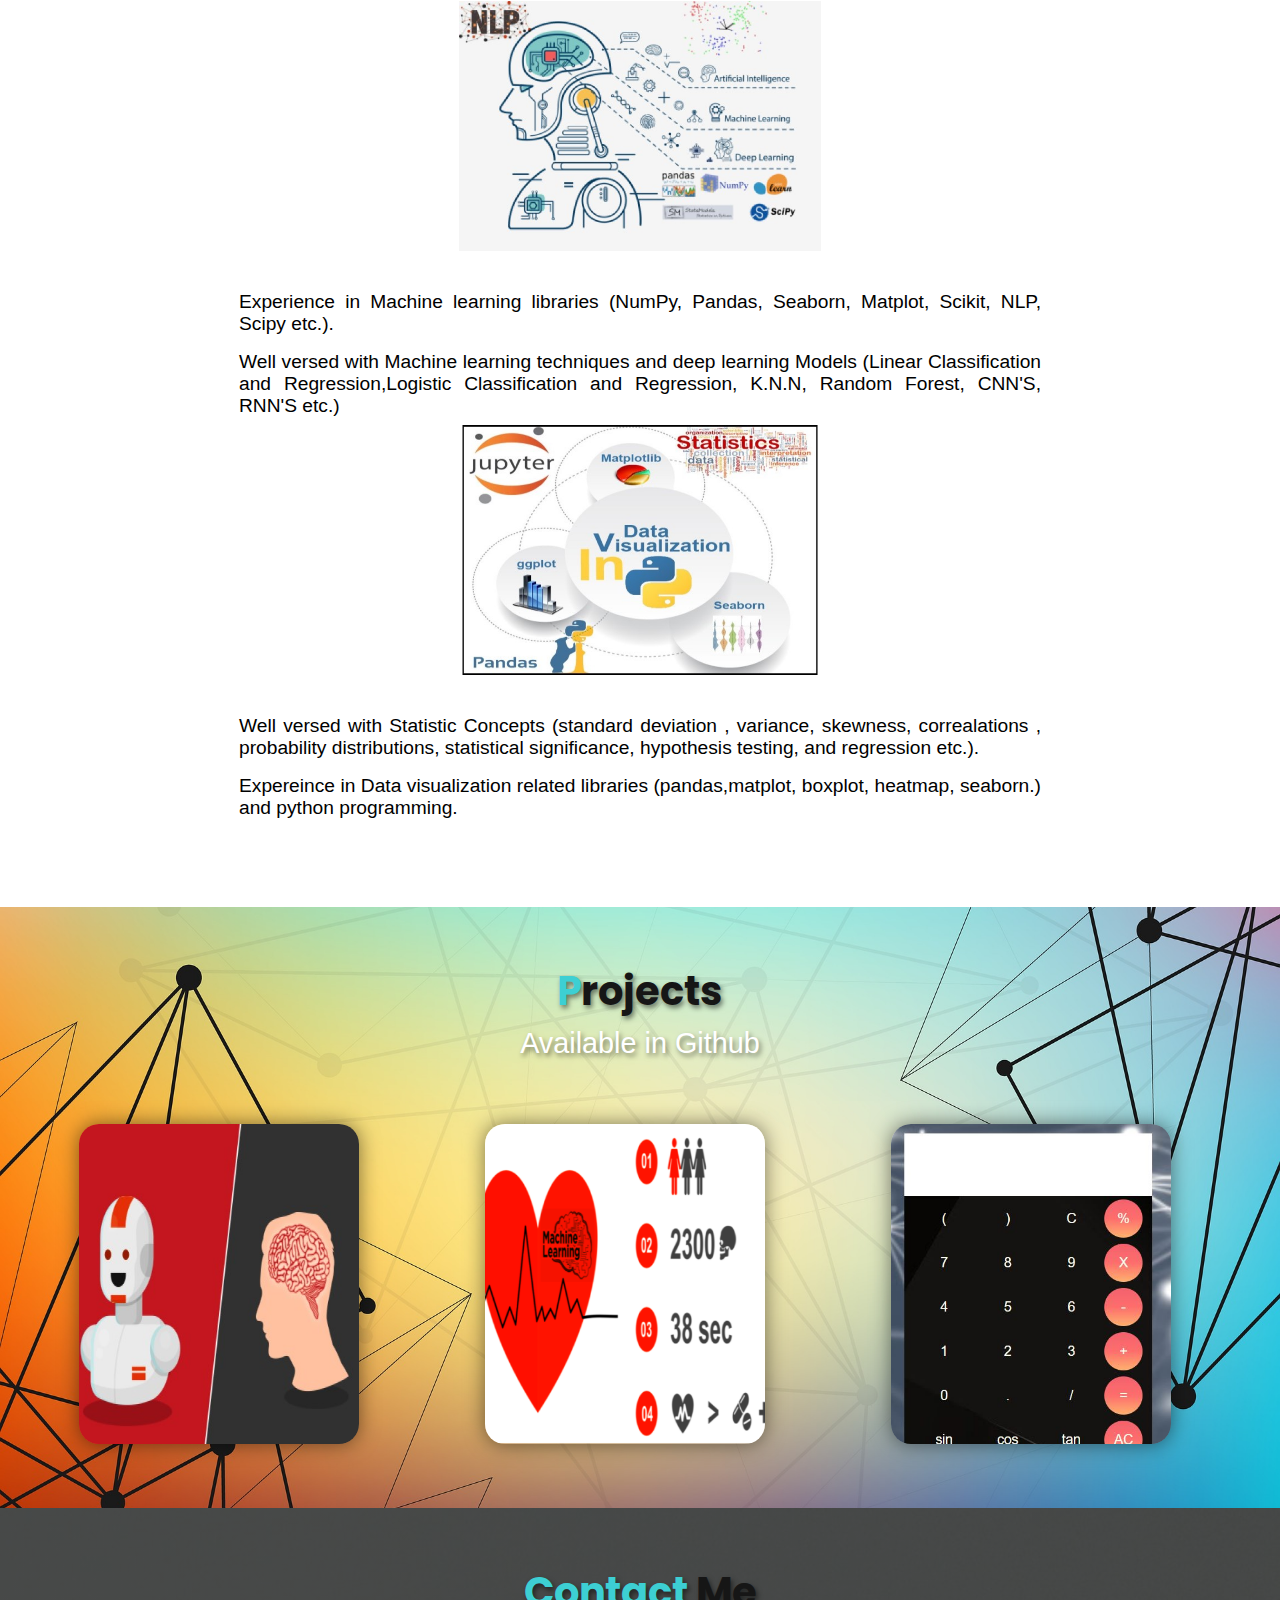
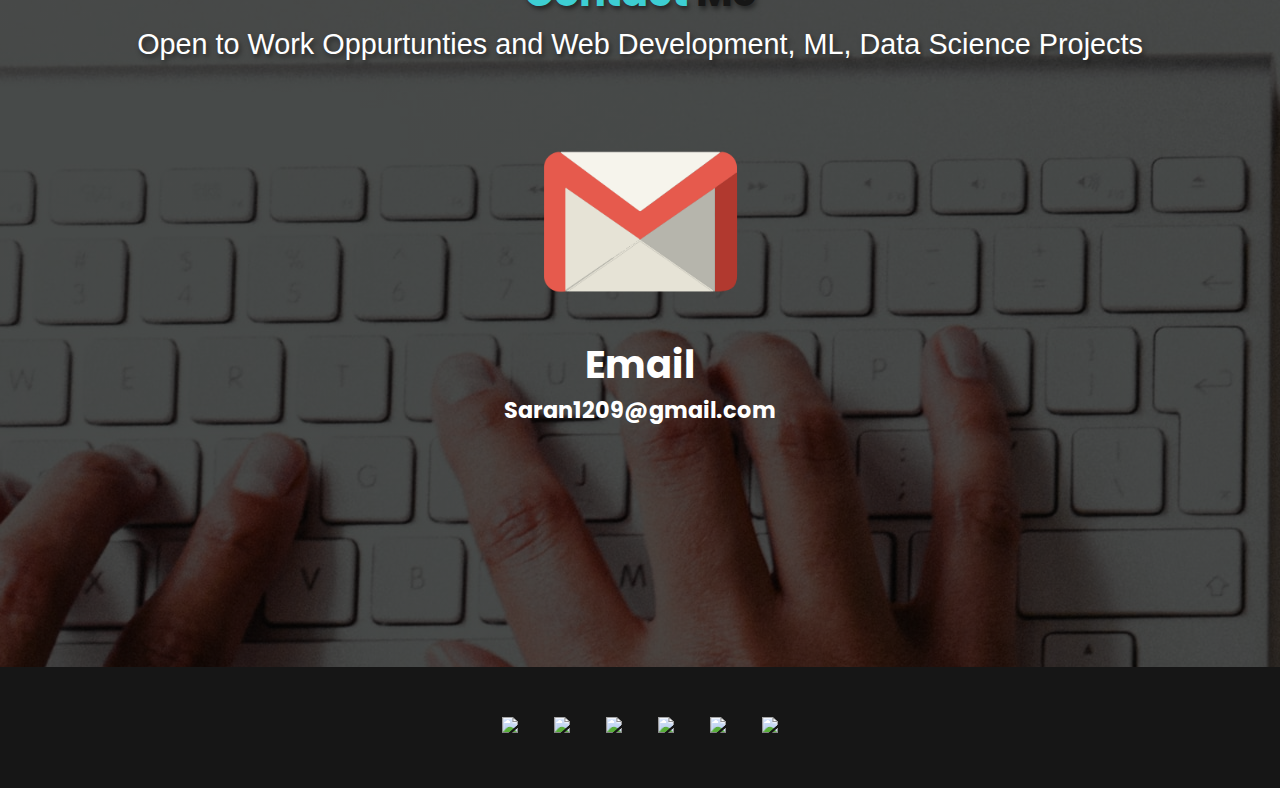
==== commit b4eac8b4: "Update index.html" ====
--- a/index.html
+++ b/index.html
@@ -2,7 +2,7 @@
 <html lang="en" dir="ltr">
   <head>
     <meta charset="utf-8">
-    <meta name="viewport" content="width=device-width, initial-scale=1.0">
+    <meta name="viewport" content="width=device-width, initial-scale=1, user-scalable=no">
     <meta http-equiv="X-UA-Compatible" content="ie=edge">
     <title>Saran's Portfolio</title>
     <link rel="stylesheet" type="text/css" href="https://cdn.jsdelivr.net/npm/slick-carousel@1.8.1/slick/slick.css"/>
@@ -52,7 +52,7 @@
   <h1>I'm a Software <span>Developer</span></h1>
   <p>“The future is ours to shape. I feel we are in a race that we need to win. It’s a race between the growing power of the technology and the growing wisdom we need to manage it.” ~Max Tegmark <br><br> Welcome To My Portfolio. </p>
   <div>
-  <a href="https://rb.gy/deg7vu">  <button class="btn btn-secondary" type="button" name="button">DOWNLOAD RESUME</button></a>
+  <a href="https://github.com/saran1209/Resume/raw/master/2pageresume.docx">  <button class="btn btn-secondary" type="button" name="button">DOWNLOAD RESUME</button></a>
   </div>
           </div>
         </div>
@@ -123,7 +123,7 @@
               <img src="images\bobton.jpg" alt="">
               <h2>Bobton IT Solutions PRIVATE LIMITED</h2>
               <h3>Python Developer</h3>
-              <h3>09/2016 - 07/2017</h3>
+              <h3>10/2016 - 09/2017</h3>
               <ul >
                 <li>Developed web-based applications using Python, CSS, HTML, Flask, JavaScript, and jQuery.</li>
                 <li>Prepared and analyzed reports using Python libraries and involved in environment Setup.</li>
@@ -139,7 +139,7 @@
         <h1>Actively Seeking for Full-Time Oppurtunties.</h1>
         <p>Web Development | Python Developer | Machine Learning | Data Science</p>
   <p>Download resume for reference</p>
-  <a href="https://rb.gy/deg7vu">
+  <a href="https://github.com/saran1209/Resume/raw/master/2pageresume.docx">
 <button class="btn btn-primary" type="button">DOWNLOAD RESUME</button></a>
       </section>
       <section id= "skill" class="skills">
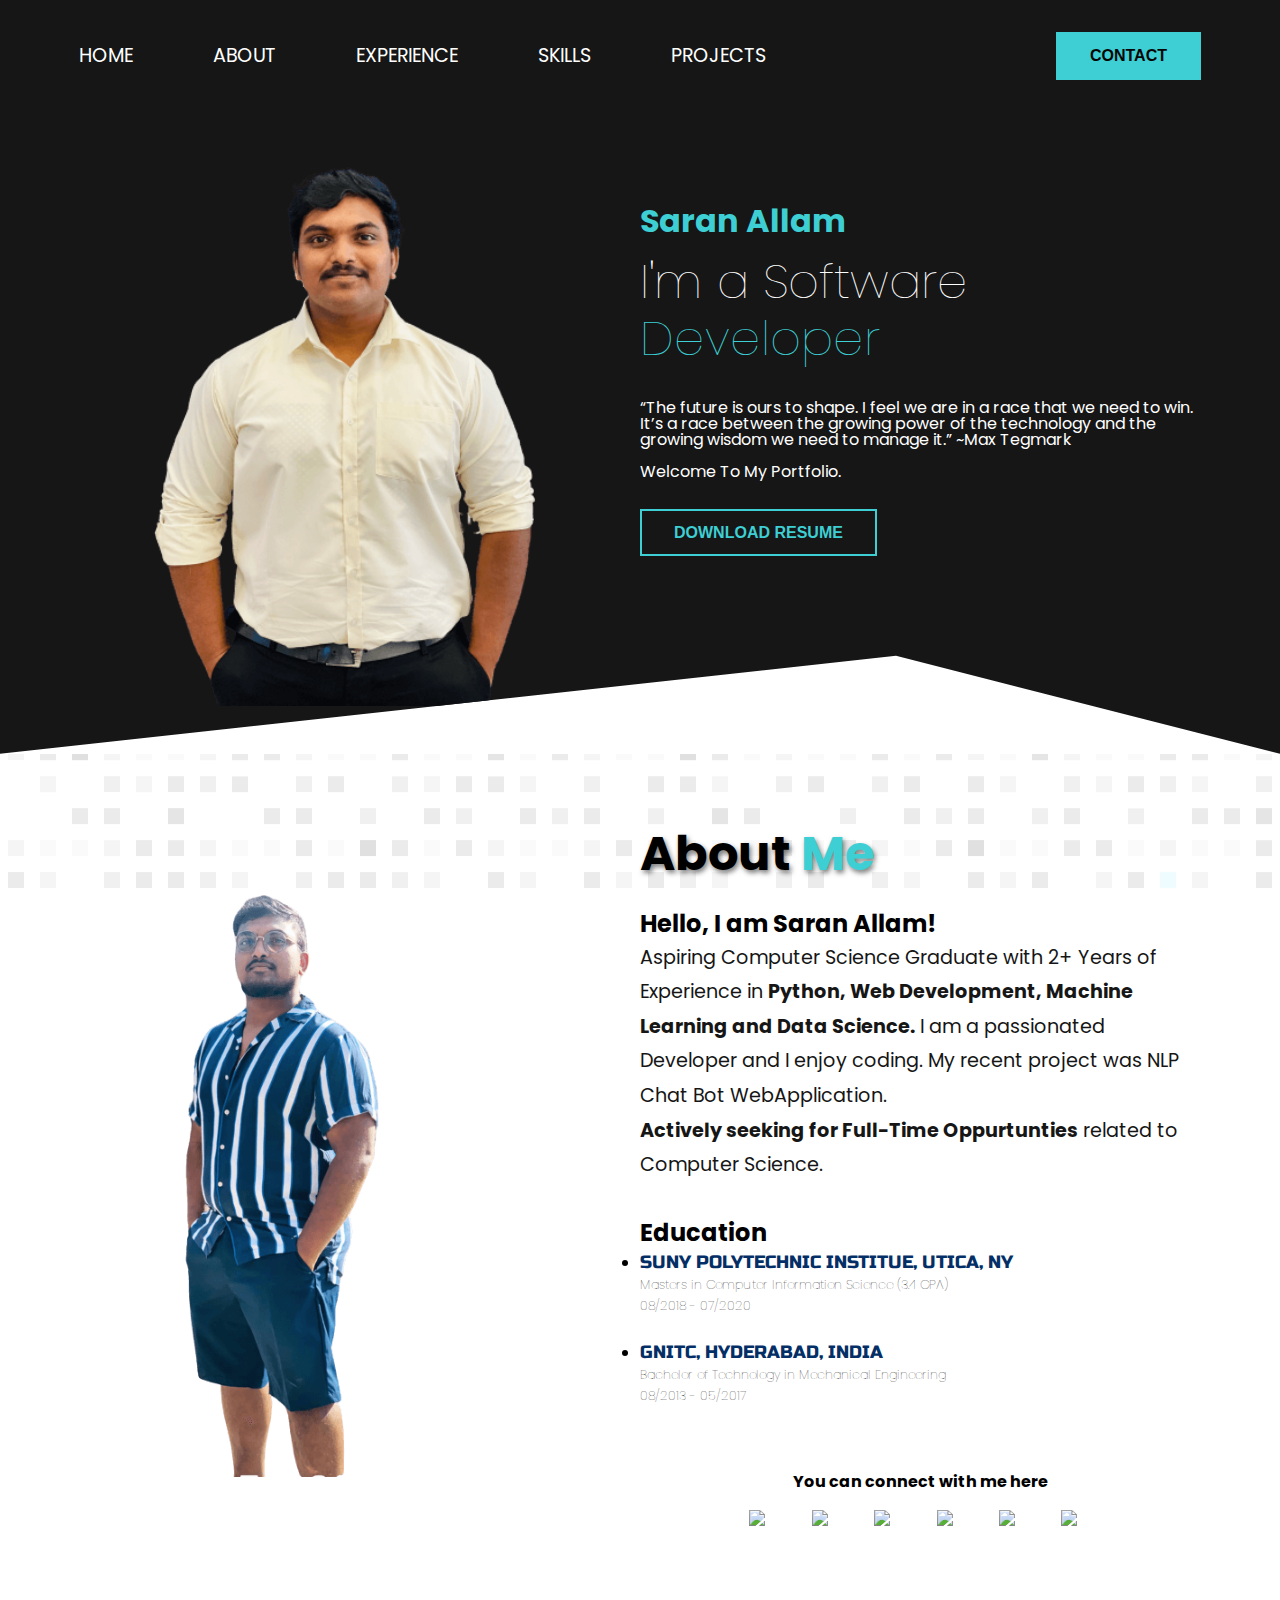
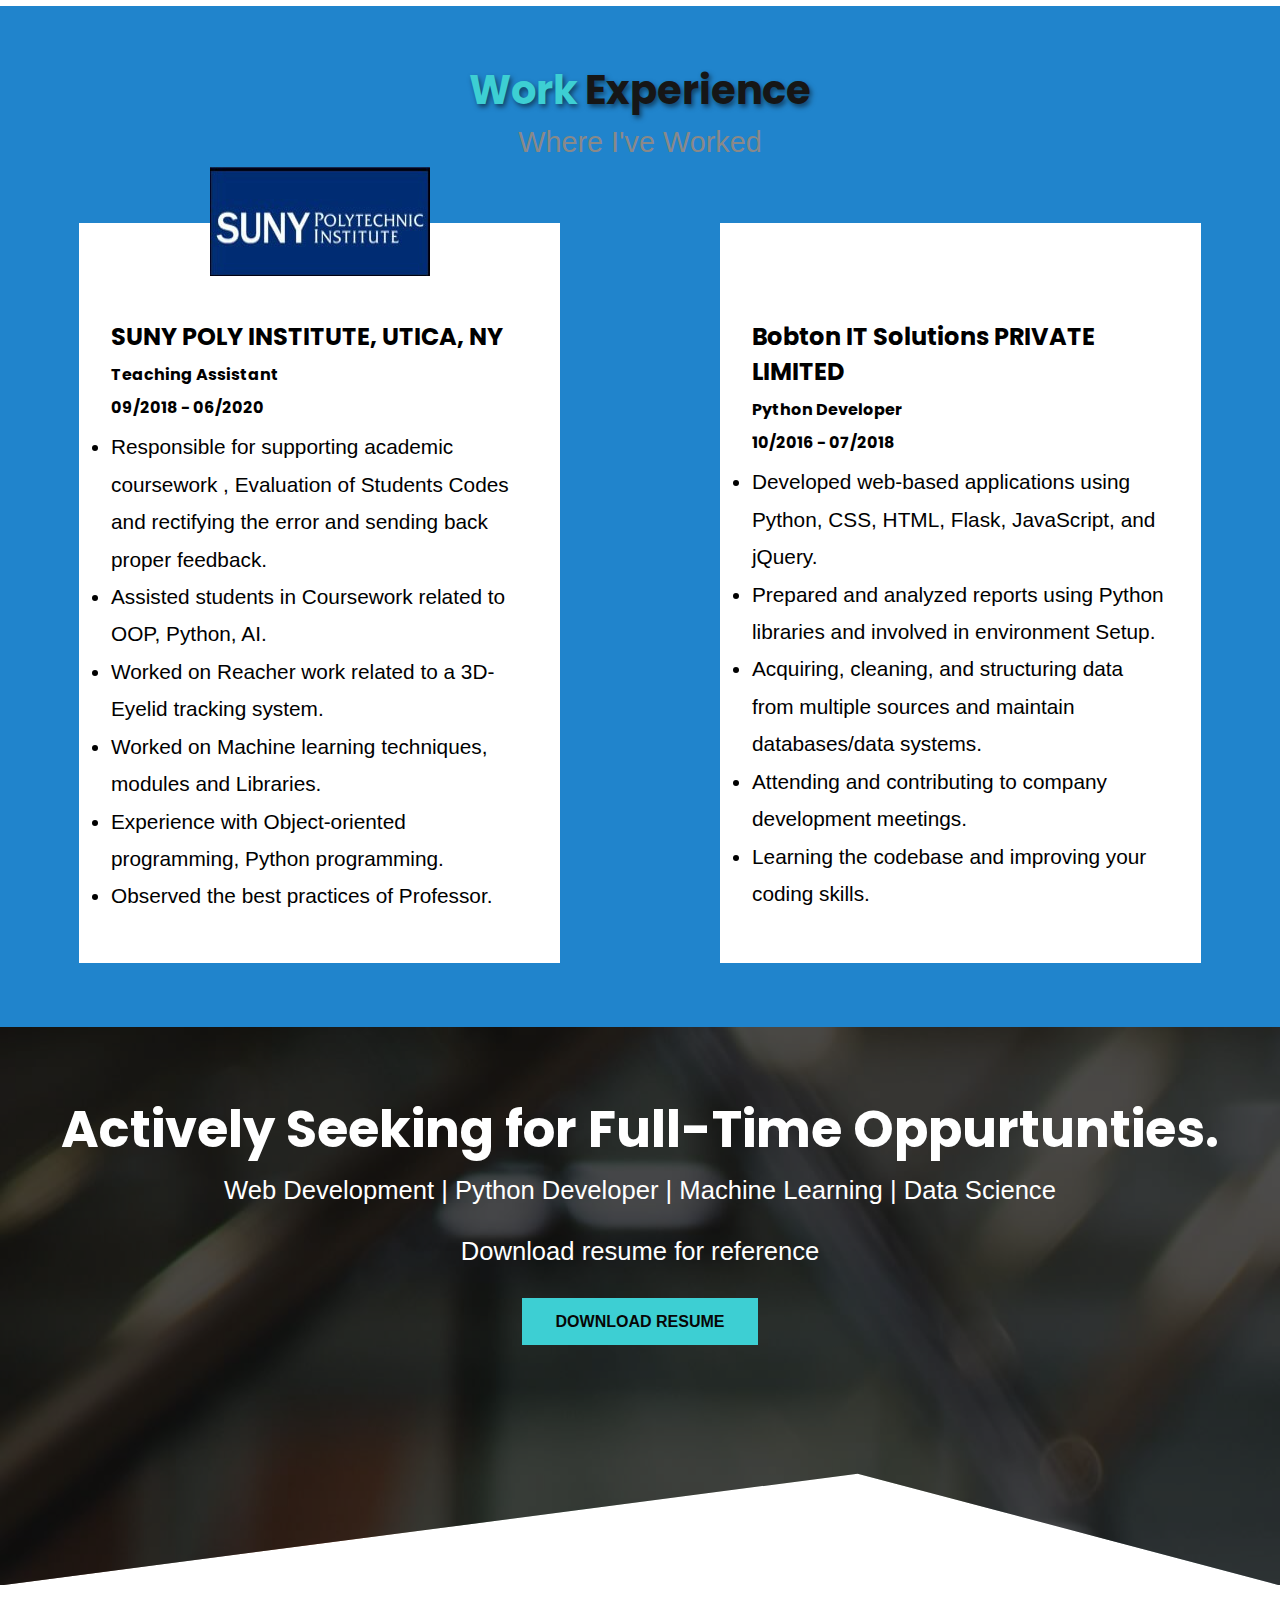
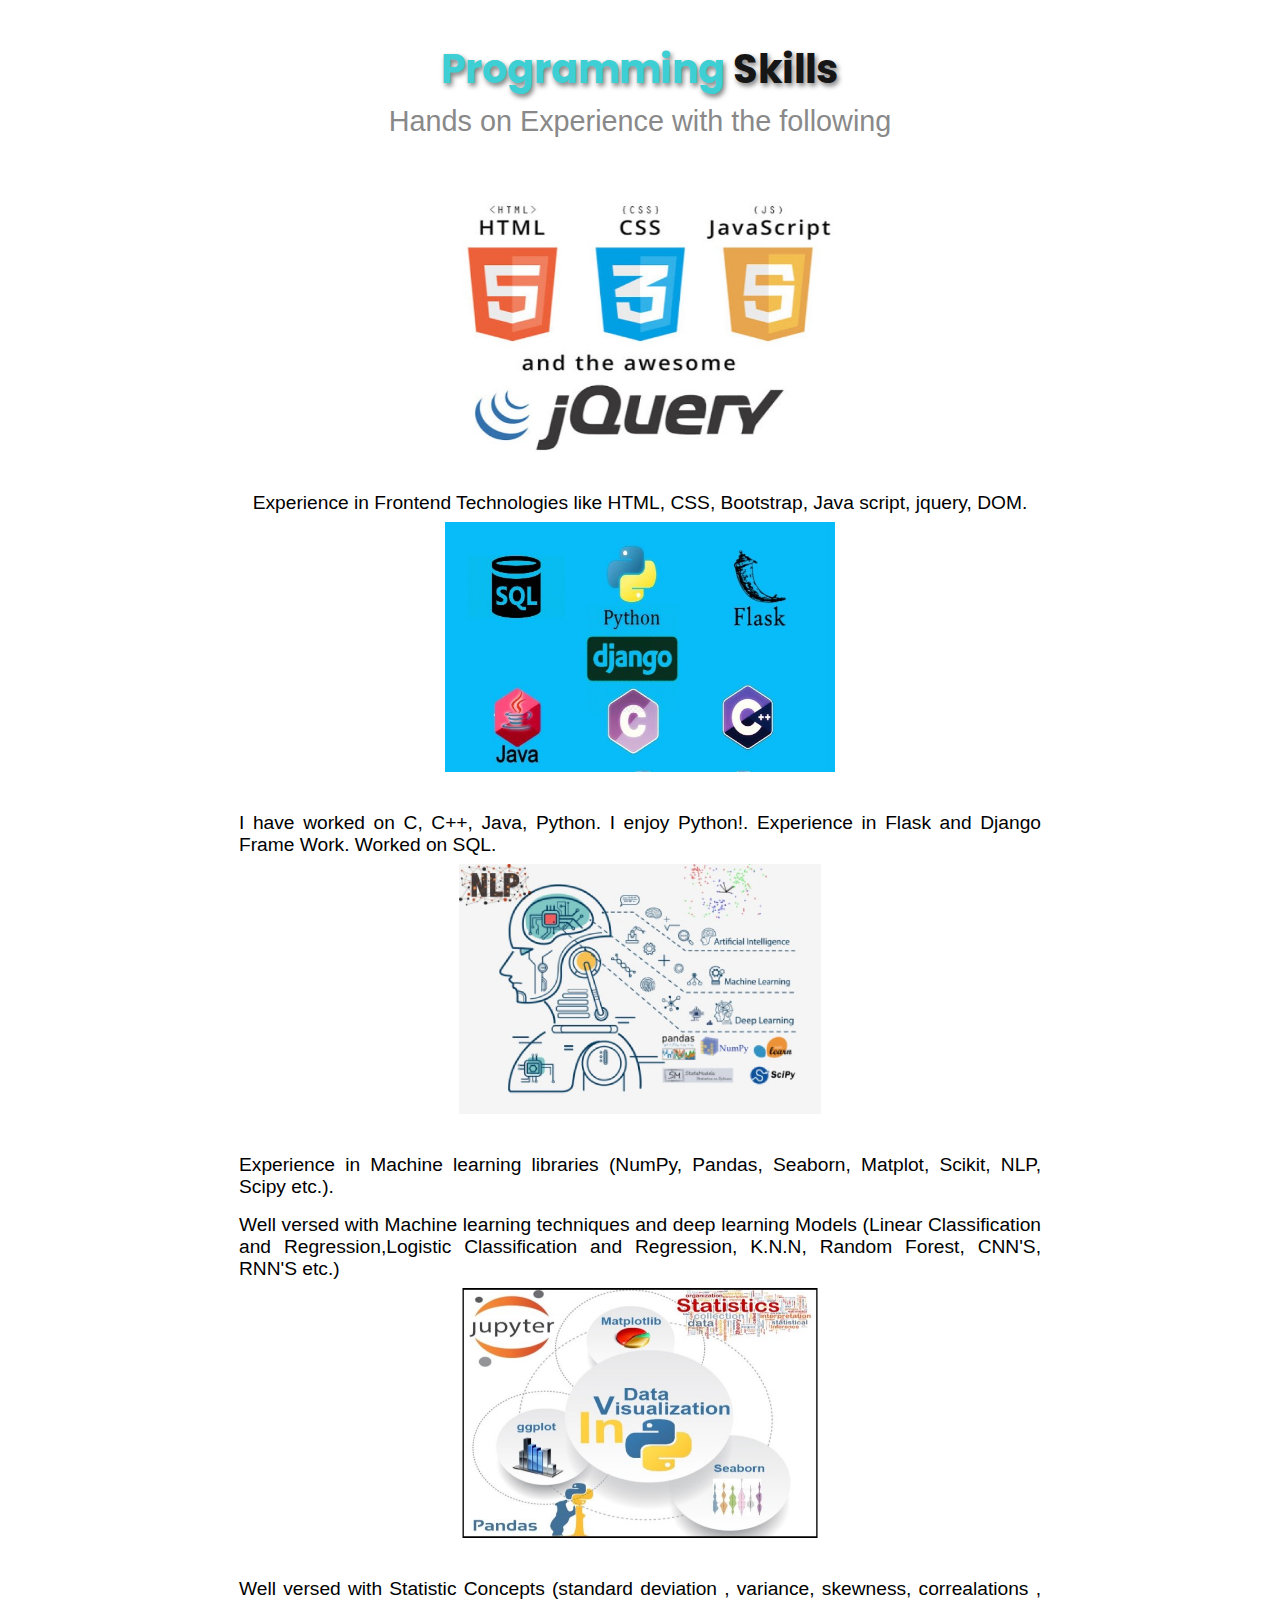
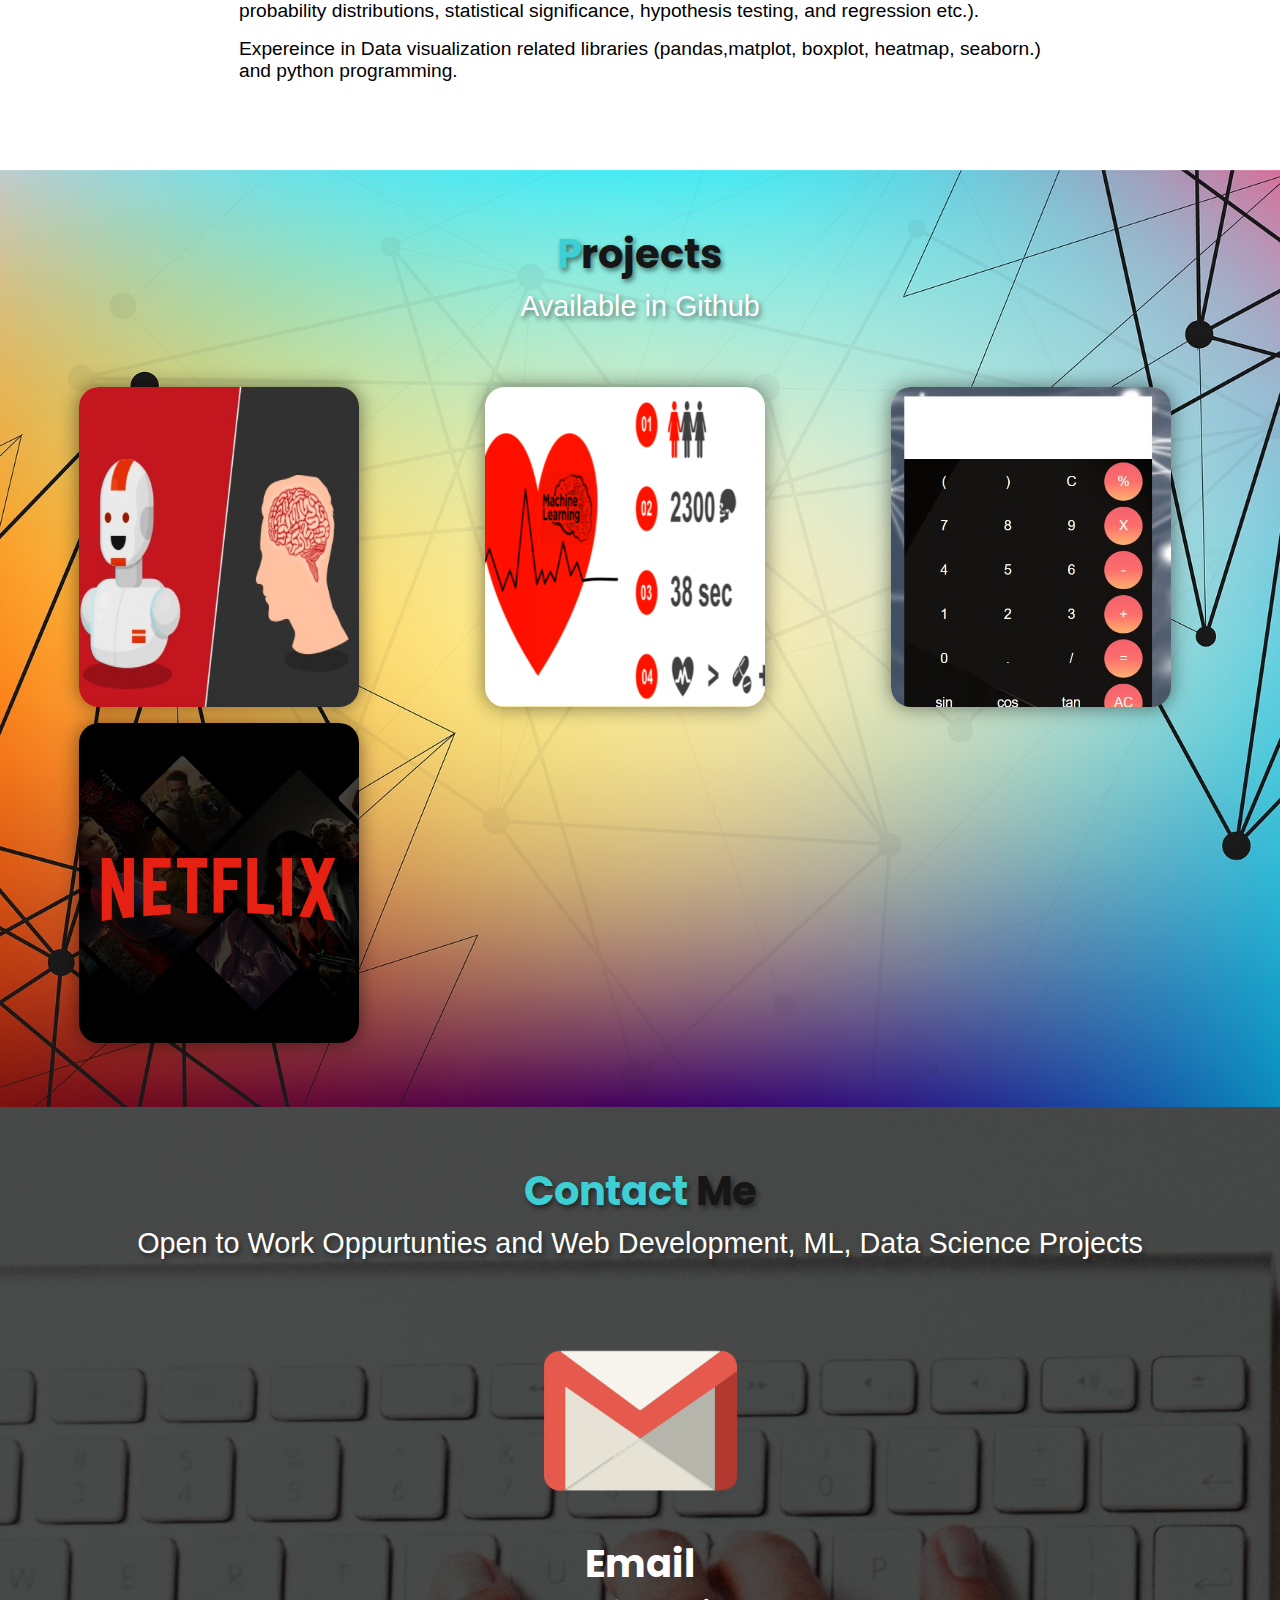
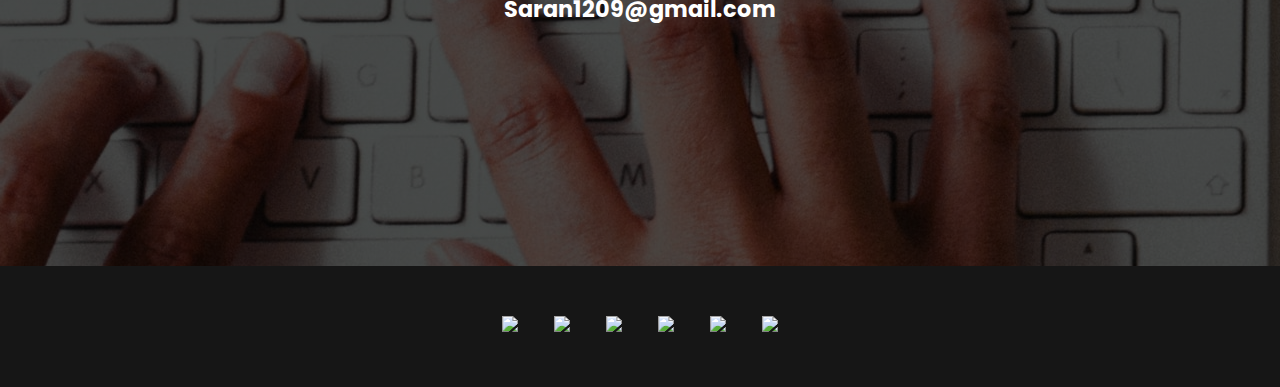
==== commit 04335343: "Updated Index.html" ====
--- a/index.html
+++ b/index.html
@@ -52,7 +52,7 @@
   <h1>I'm a Software <span>Developer</span></h1>
   <p>“The future is ours to shape. I feel we are in a race that we need to win. It’s a race between the growing power of the technology and the growing wisdom we need to manage it.” ~Max Tegmark <br><br> Welcome To My Portfolio. </p>
   <div>
-  <a href="https://github.com/saran1209/Resume/raw/master/2pageresume.docx">  <button class="btn btn-secondary" type="button" name="button">DOWNLOAD RESUME</button></a>
+  <a href="https://github.com/saran1209/Resume/raw/master/Saran_SD.pdf">  <button class="btn btn-secondary" type="button" name="button">DOWNLOAD RESUME</button></a>
   </div>
           </div>
         </div>
@@ -106,24 +106,10 @@
               </ul>
             </div>
             <div class="card" >
-              <img src="images\cons.png" alt="">
-              <h2>CONCENTRIX DAKSH SERVICES INDIA PRIVATE LIMITED</h2>
-              <h3>Transcation Analyst</h3>
-              <h3>09/2017 - 07/2018</h3>
-              <ul >
-                <li>Responsible for managing and taking actions according to policy guidelines.</li>
-                <li>Supported Team in Policy revision and helped in solving issues </li>
-                <li>Managed real-time metrics of the process.</li>
-                <li>Collaborated with offshore team in order to solve issues.</li>
-                <li>Collaborated with Law enforcement if required during the process.</li>
-                <li>Attended meetings with Higher authorities and  explained requirements to maximize team performance.</li>
-              </ul>
-            </div>
-            <div class="card" >
               <img src="images\bobton.jpg" alt="">
               <h2>Bobton IT Solutions PRIVATE LIMITED</h2>
               <h3>Python Developer</h3>
-              <h3>10/2016 - 09/2017</h3>
+              <h3>10/2016 - 07/2018</h3>
               <ul >
                 <li>Developed web-based applications using Python, CSS, HTML, Flask, JavaScript, and jQuery.</li>
                 <li>Prepared and analyzed reports using Python libraries and involved in environment Setup.</li>
@@ -139,7 +125,7 @@
         <h1>Actively Seeking for Full-Time Oppurtunties.</h1>
         <p>Web Development | Python Developer | Machine Learning | Data Science</p>
   <p>Download resume for reference</p>
-  <a href="https://github.com/saran1209/Resume/raw/master/2pageresume.docx">
+  <a href="https://github.com/saran1209/Resume/raw/master/Saran_SD.pdf">
 <button class="btn btn-primary" type="button">DOWNLOAD RESUME</button></a>
       </section>
       <section id= "skill" class="skills">
@@ -195,6 +181,12 @@
         <h1>Calculator</h1>
         <h3>Using Javascript</h3>
         <a href="https://github.com/saran1209/SaranCalculator.github.io" target="_blank"><img class="fab fa-github" src="https://img.icons8.com/fluent/48/000000/github.png"/></a>
+      </div>
+    <div class="c netflix">
+        <span class="surface"></span>
+        <h1>Netflix Clone</h1>
+        <h3>Using React</h3>
+        <a href="https://github.com/saran1209"><img class="fab fa-github" src="https://img.icons8.com/fluent/48/000000/github.png"/></a>
       </div>
     </div>
   </div>
--- a/port.css
+++ b/port.css
@@ -209,6 +209,7 @@
 
 
 }
+
 section.About .edu li {
   margin-bottom: 1.6rem;
 }
@@ -294,6 +295,7 @@
   display: grid;
   grid-template-columns: repeat(2,1fr);
   grid-column-gap: 10rem;
+  grid-row-gap: 4rem;
 }
 
 section.Expereince .card-wrapper .card img{
@@ -390,6 +392,7 @@
   display: grid;
   grid-template-columns: repeat(3,1fr);
   grid-column-gap: 6rem;
+  grid-row-gap: 1em;
 }
 section.work .card-wrapper .c{
   position: relative;
@@ -427,7 +430,18 @@
   border-radius: 20px;
   box-shadow:0 0 20px rgba(0, 0, 0, .5);
 }
-
+section.work .card-wrapper  .netflix{
+  position: relative;
+  width: 280px;
+  height: 320px;
+  text-align: center;
+  overflow: hidden;
+  background: url("images\\netflix.jpg") no-repeat;
+  background-position: center;
+  background-size: cover;
+  border-radius: 20px;
+  box-shadow:0 0 20px rgba(0, 0, 0, .5);
+}
 section.work {
     background-color: var(--pure);
   background: url("images\\projects.jpg") no-repeat center;
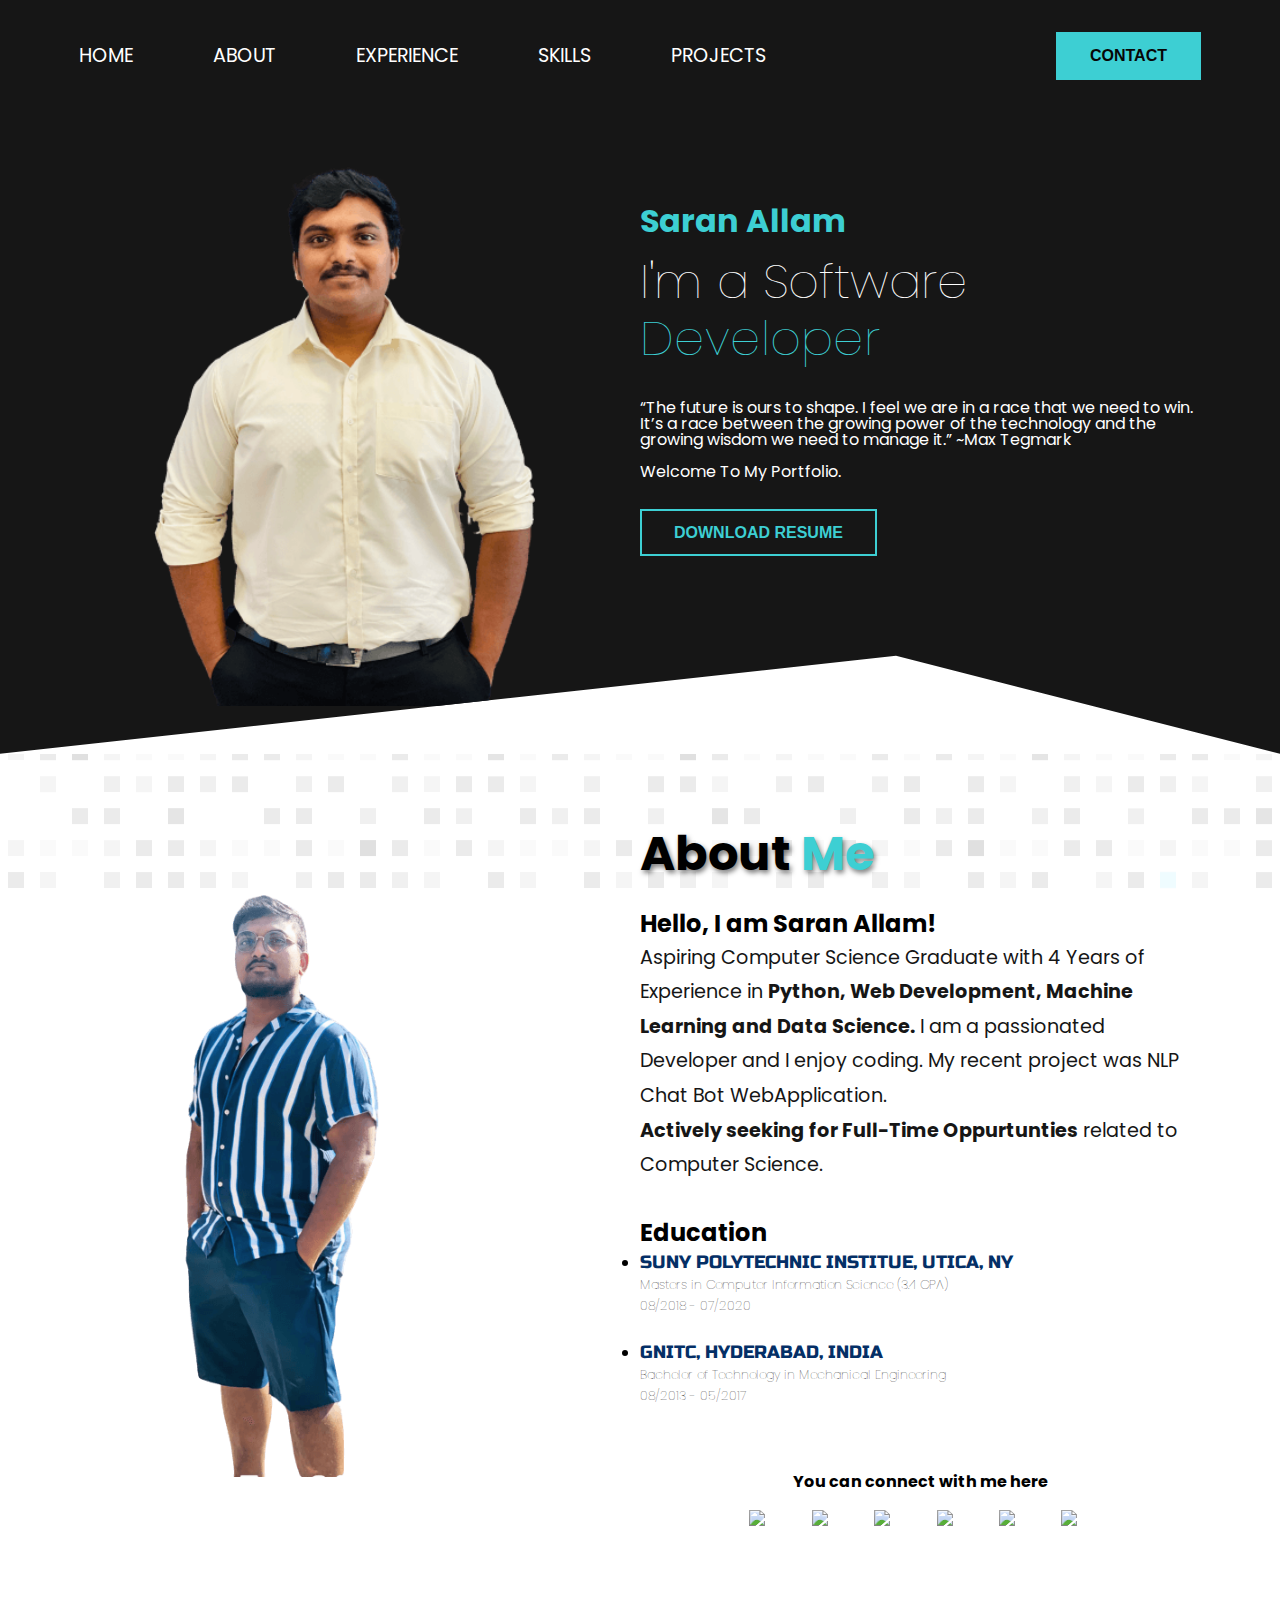
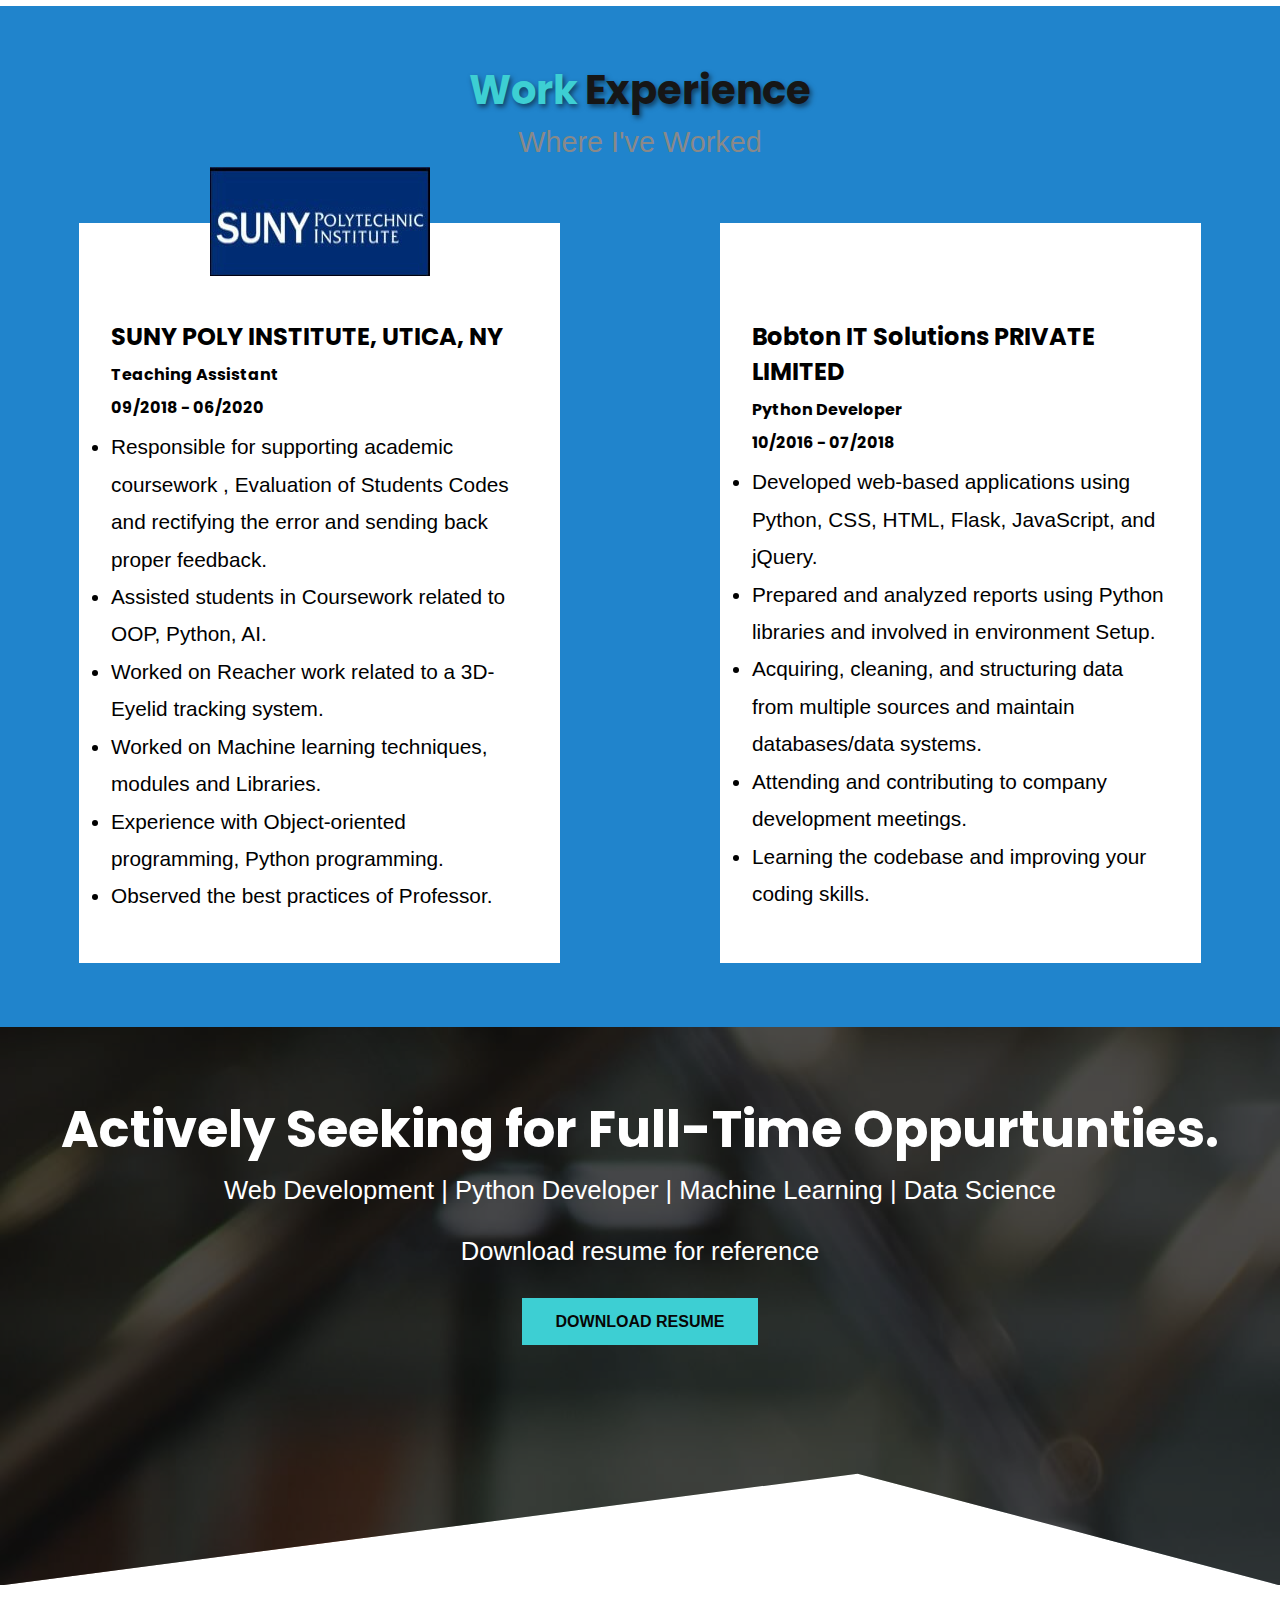
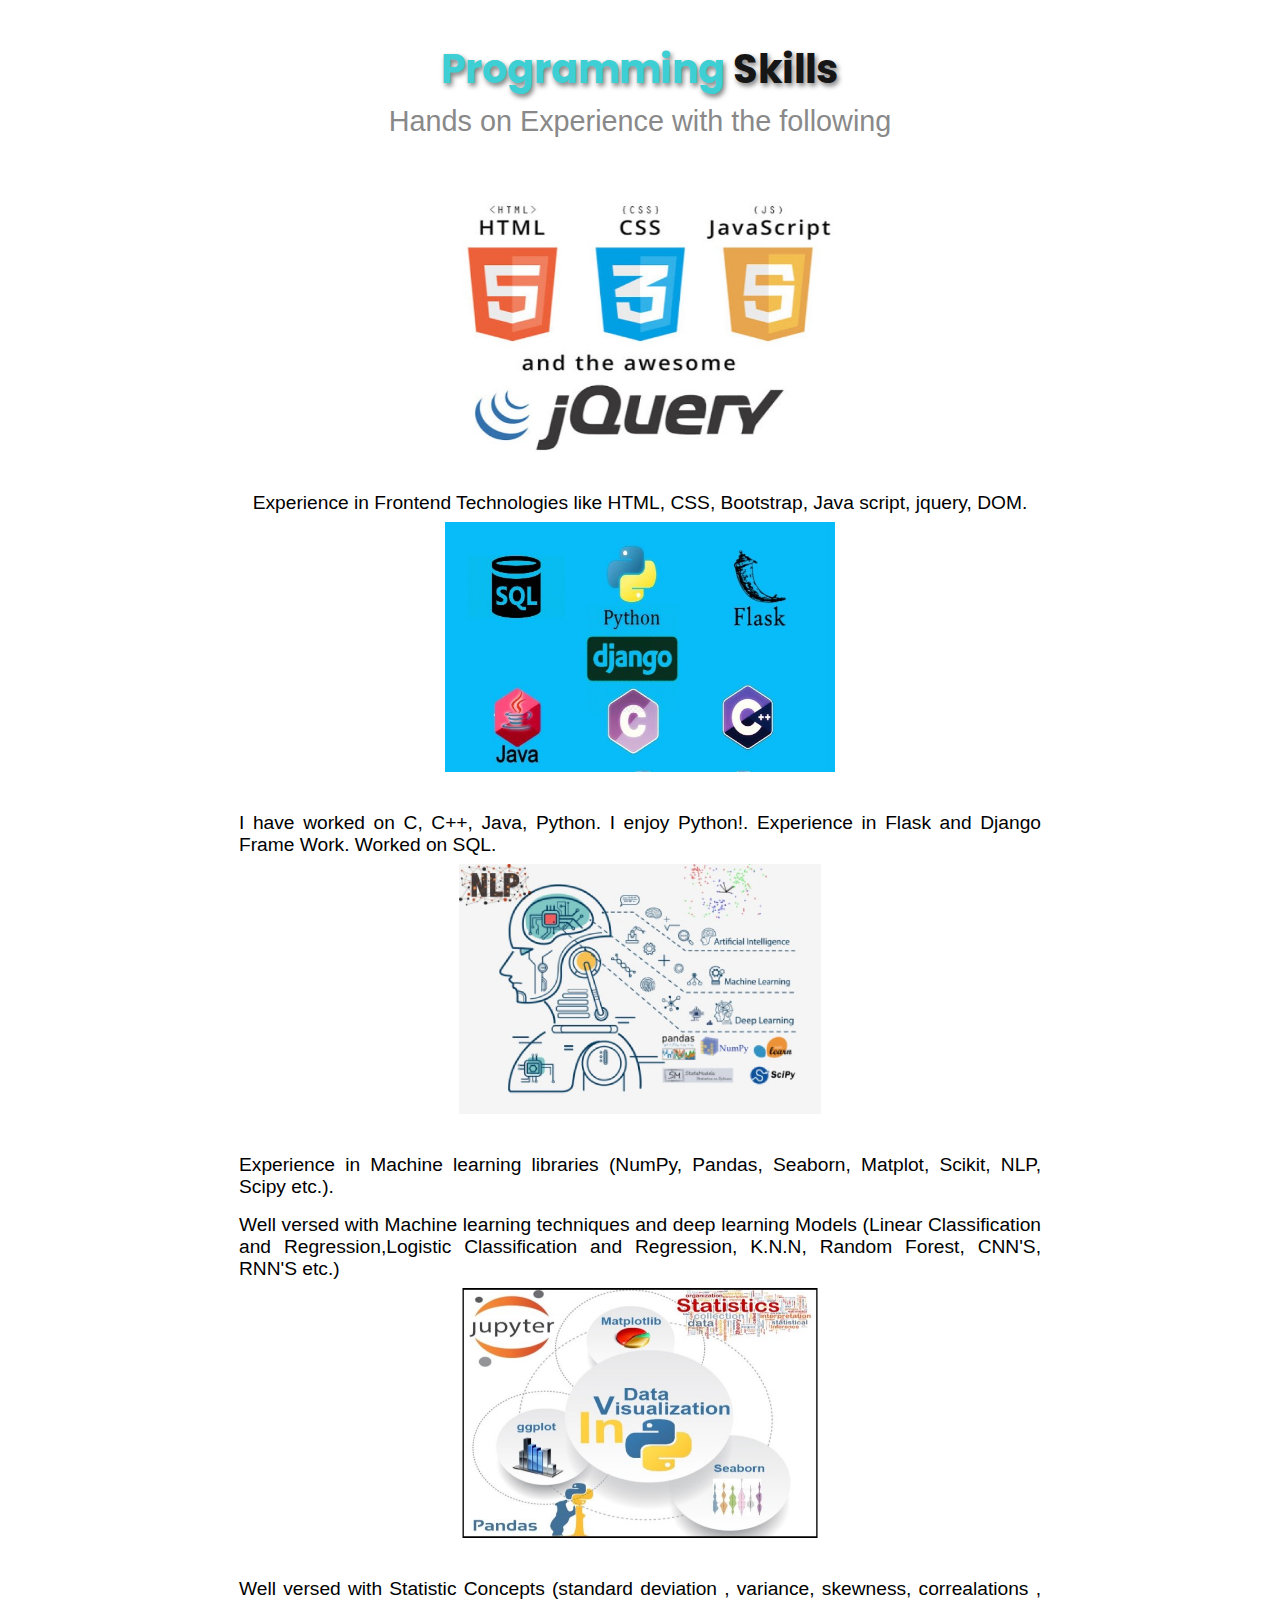
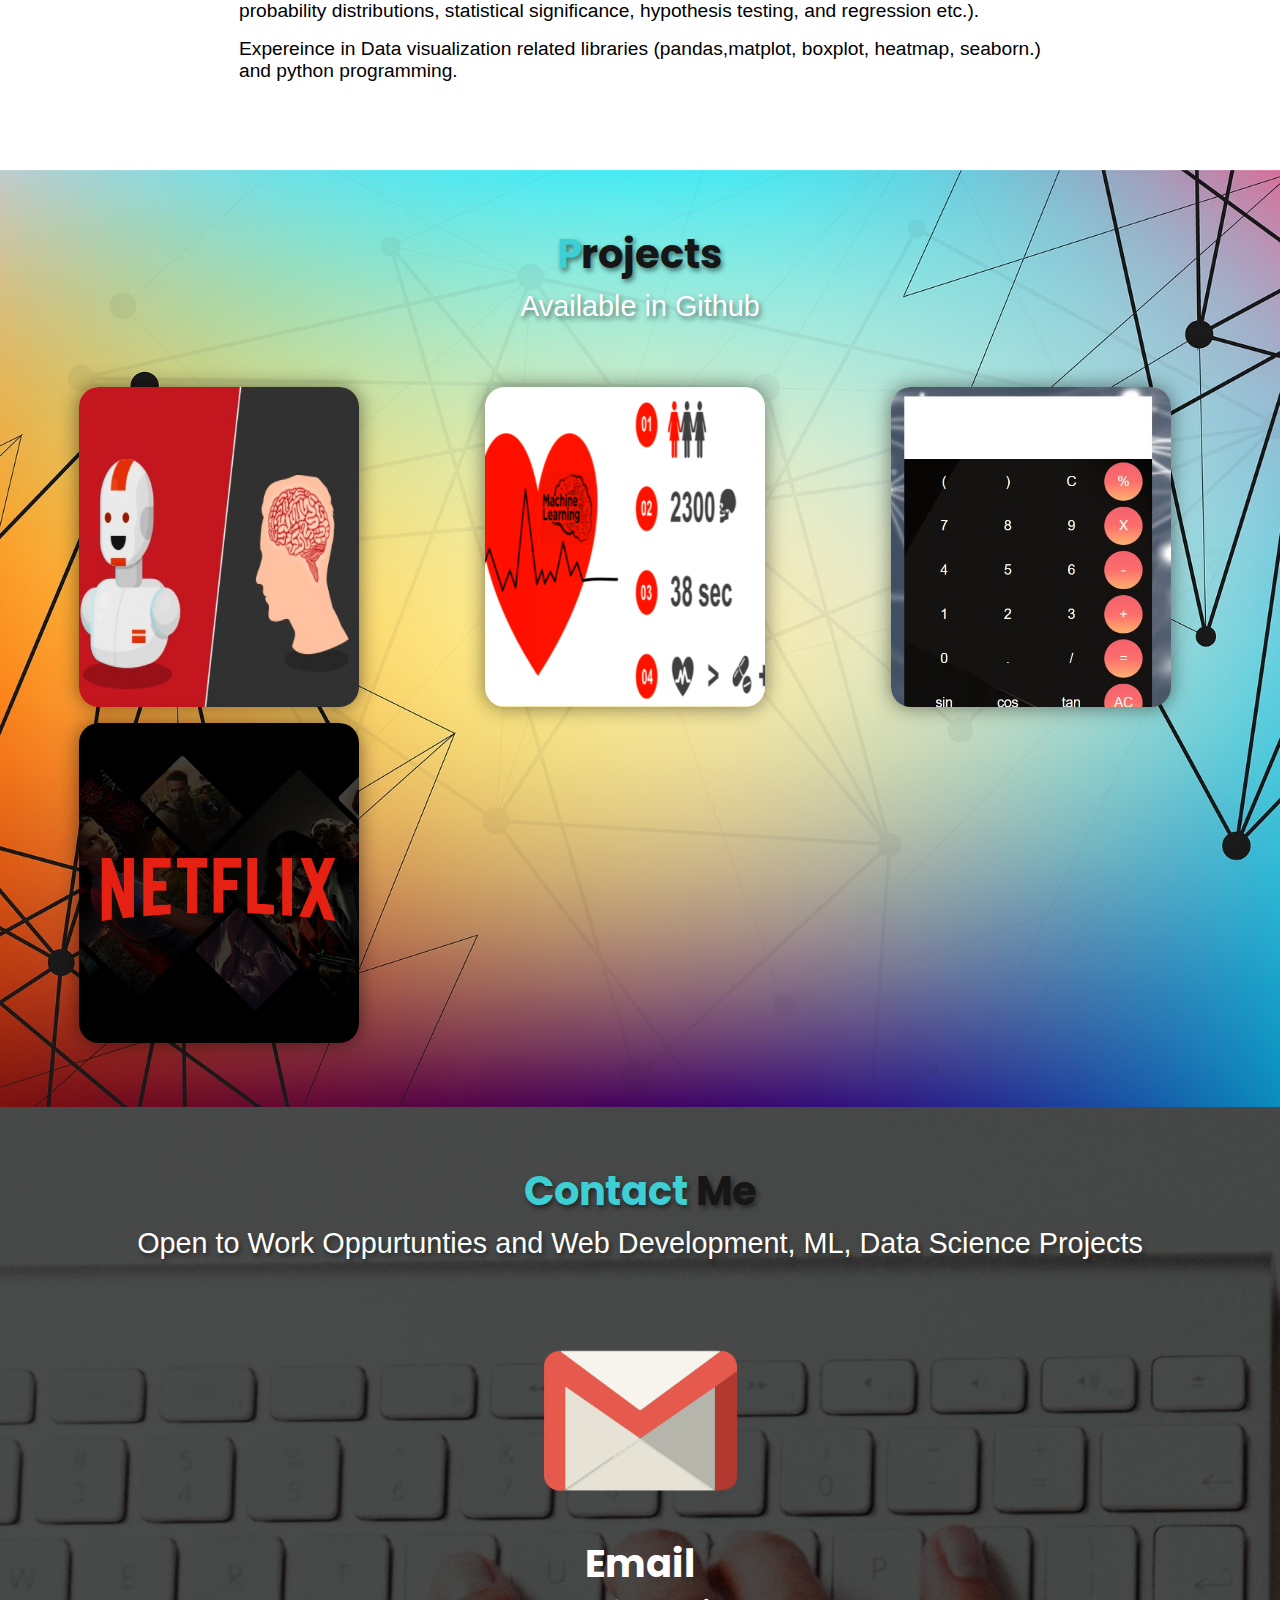
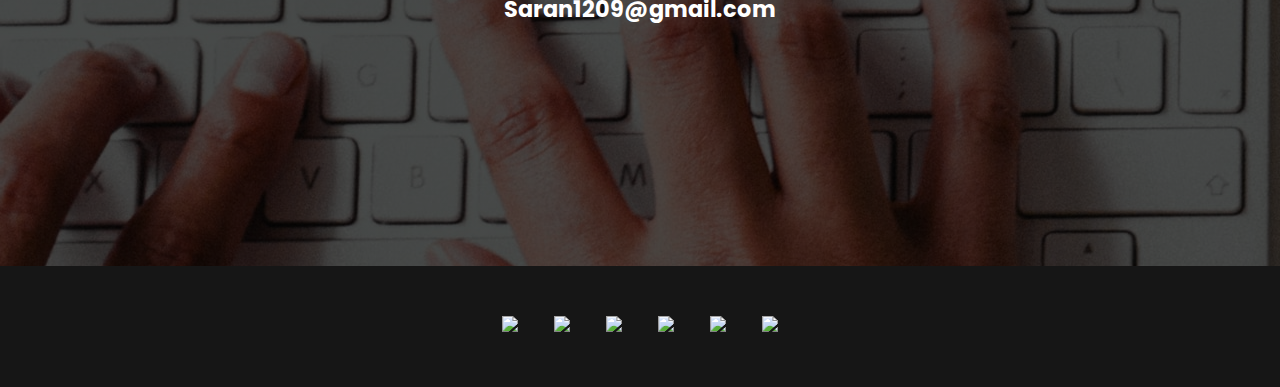
==== commit e67373d9: "updated index.html" ====
--- a/index.html
+++ b/index.html
@@ -52,7 +52,7 @@
   <h1>I'm a Software <span>Developer</span></h1>
   <p>“The future is ours to shape. I feel we are in a race that we need to win. It’s a race between the growing power of the technology and the growing wisdom we need to manage it.” ~Max Tegmark <br><br> Welcome To My Portfolio. </p>
   <div>
-  <a href="https://github.com/saran1209/Resume/raw/master/Saran_SD.pdf">  <button class="btn btn-secondary" type="button" name="button">DOWNLOAD RESUME</button></a>
+  <a href="https://github.com/saran1209/Resume/raw/master/Saran_Pydev.pdf">  <button class="btn btn-secondary" type="button" name="button">DOWNLOAD RESUME</button></a>
   </div>
           </div>
         </div>
@@ -66,7 +66,7 @@
           <div  class=" flex-1 aboutpara right">
   <h1>About<span> Me</span></h1>
   <h2>Hello, I am Saran Allam!</h3>
-  <p class= "para">Aspiring Computer Science Graduate with 2+ Years of Experience in <span style="font-weight:bold; color:var(--dark);">Python, Web Development, Machine Learning and Data Science.</span> I am a passionated Developer and I enjoy coding. My recent project was NLP Chat Bot WebApplication. <br><span style="font-weight:bold;color:var(--dark);">Actively seeking for Full-Time Oppurtunties</span> related to Computer Science.  </p>
+  <p class= "para">Aspiring Computer Science Graduate with 4 Years of Experience in <span style="font-weight:bold; color:var(--dark);">Python, Web Development, Machine Learning and Data Science.</span> I am a passionated Developer and I enjoy coding. My recent project was NLP Chat Bot WebApplication. <br><span style="font-weight:bold;color:var(--dark);">Actively seeking for Full-Time Oppurtunties</span> related to Computer Science.  </p>
   <div class="edu">
     <h2 style="font-size:xlarge;">Education</h2>
     <ul>
@@ -125,7 +125,7 @@
         <h1>Actively Seeking for Full-Time Oppurtunties.</h1>
         <p>Web Development | Python Developer | Machine Learning | Data Science</p>
   <p>Download resume for reference</p>
-  <a href="https://github.com/saran1209/Resume/raw/master/Saran_SD.pdf">
+  <a href="https://github.com/saran1209/Resume/raw/master/Saran_Pydev.pdf">
 <button class="btn btn-primary" type="button">DOWNLOAD RESUME</button></a>
       </section>
       <section id= "skill" class="skills">
